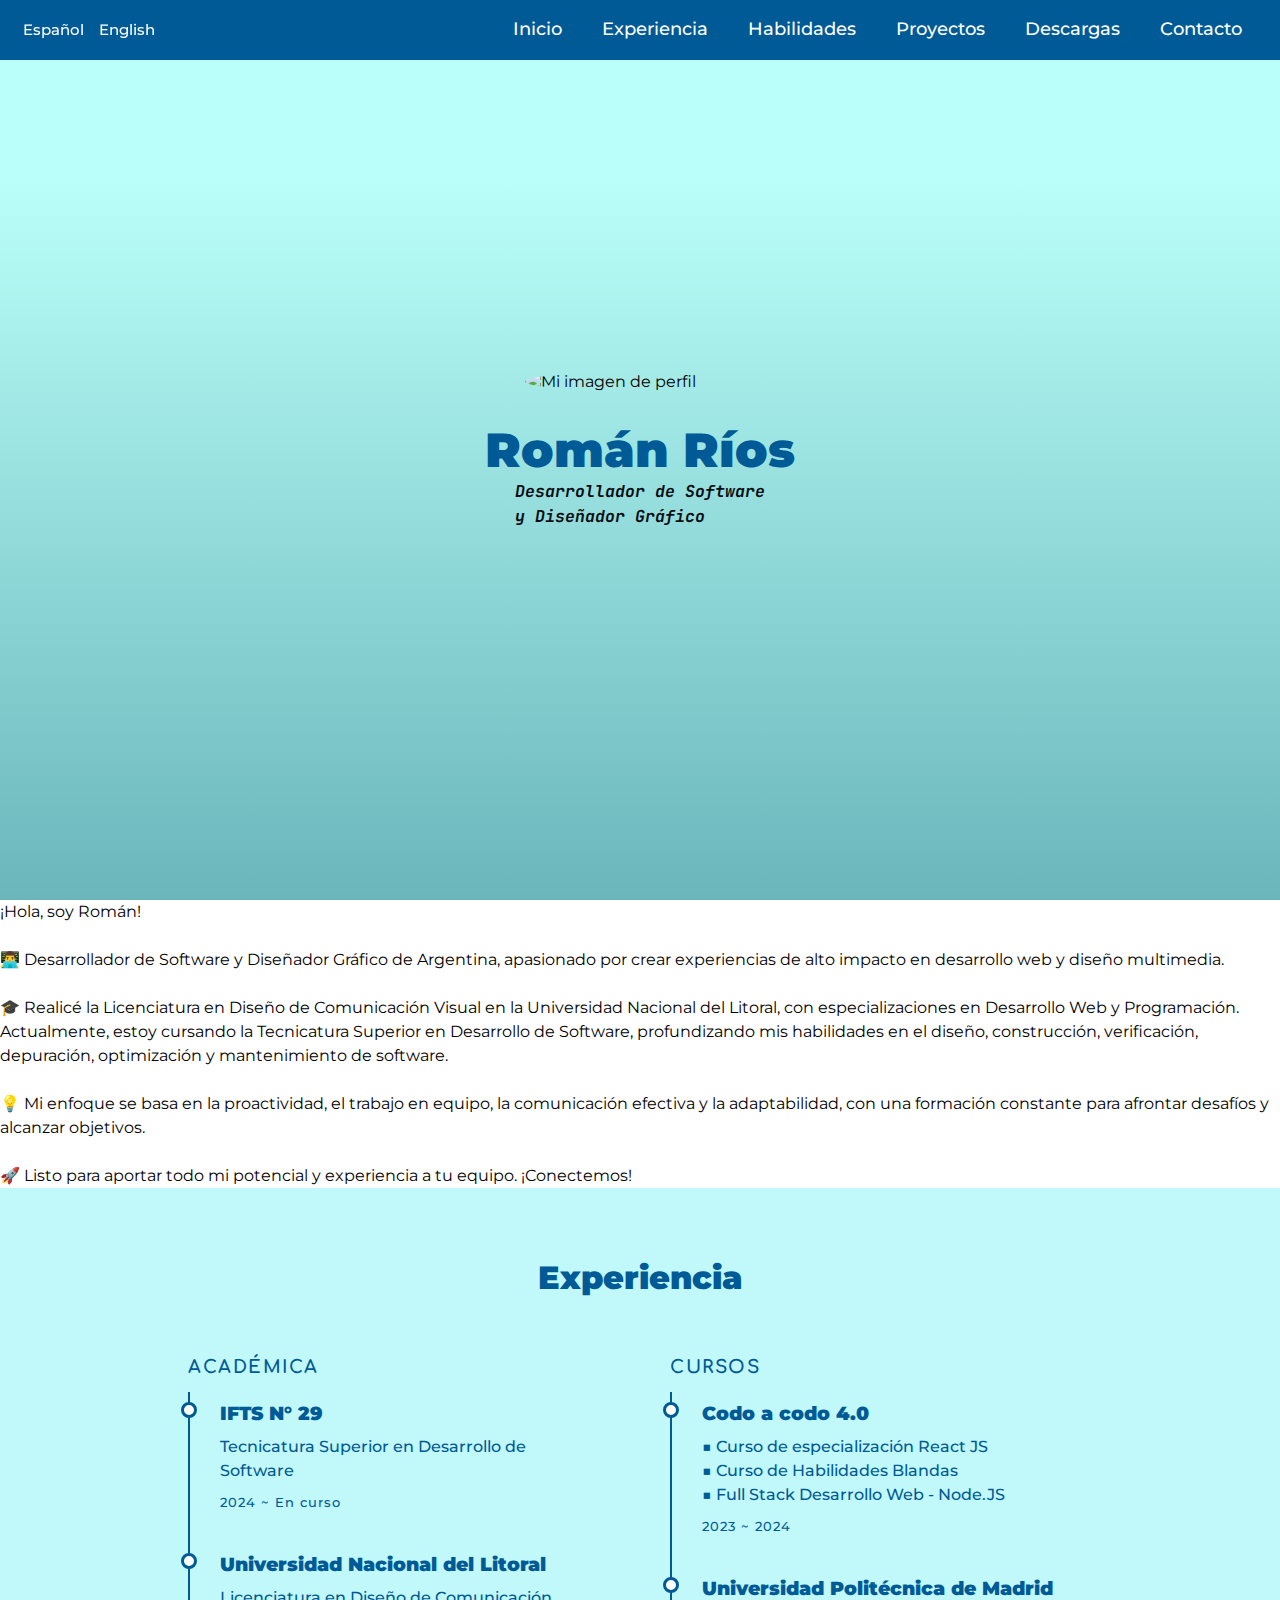
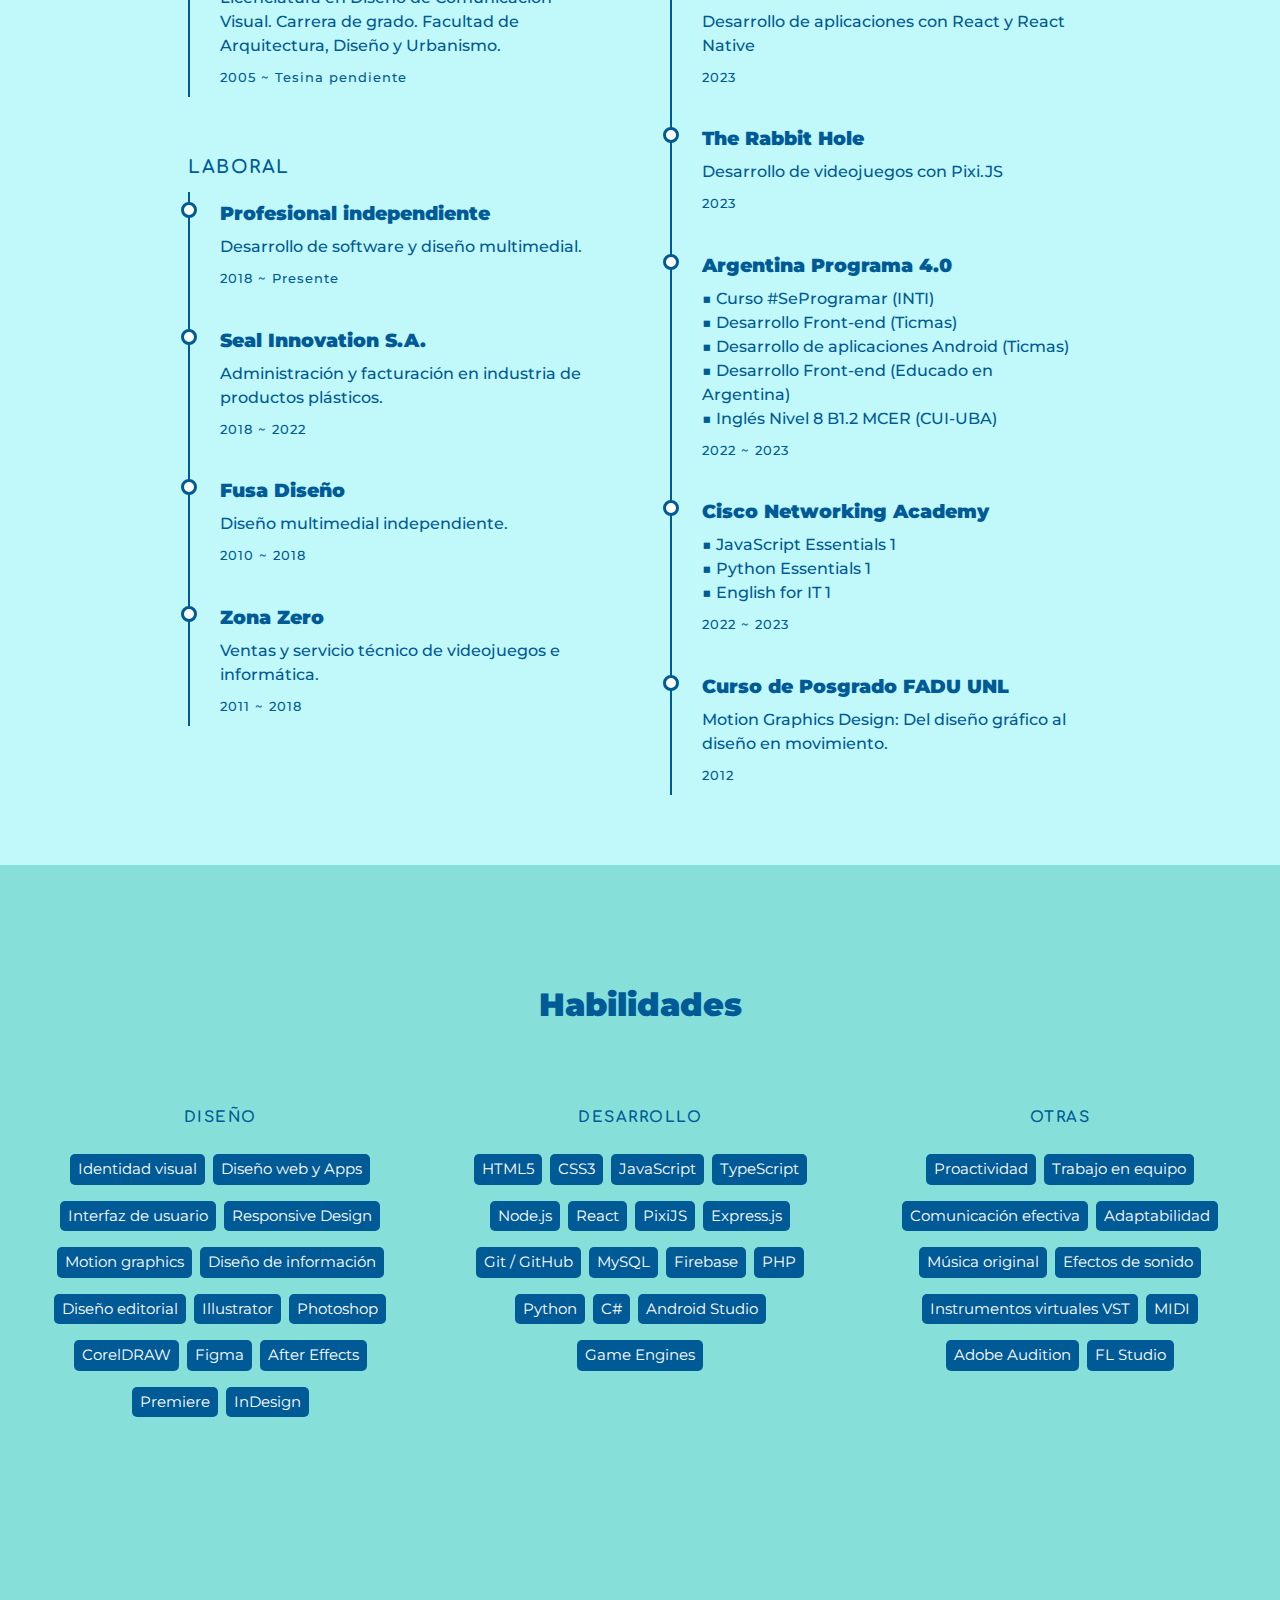
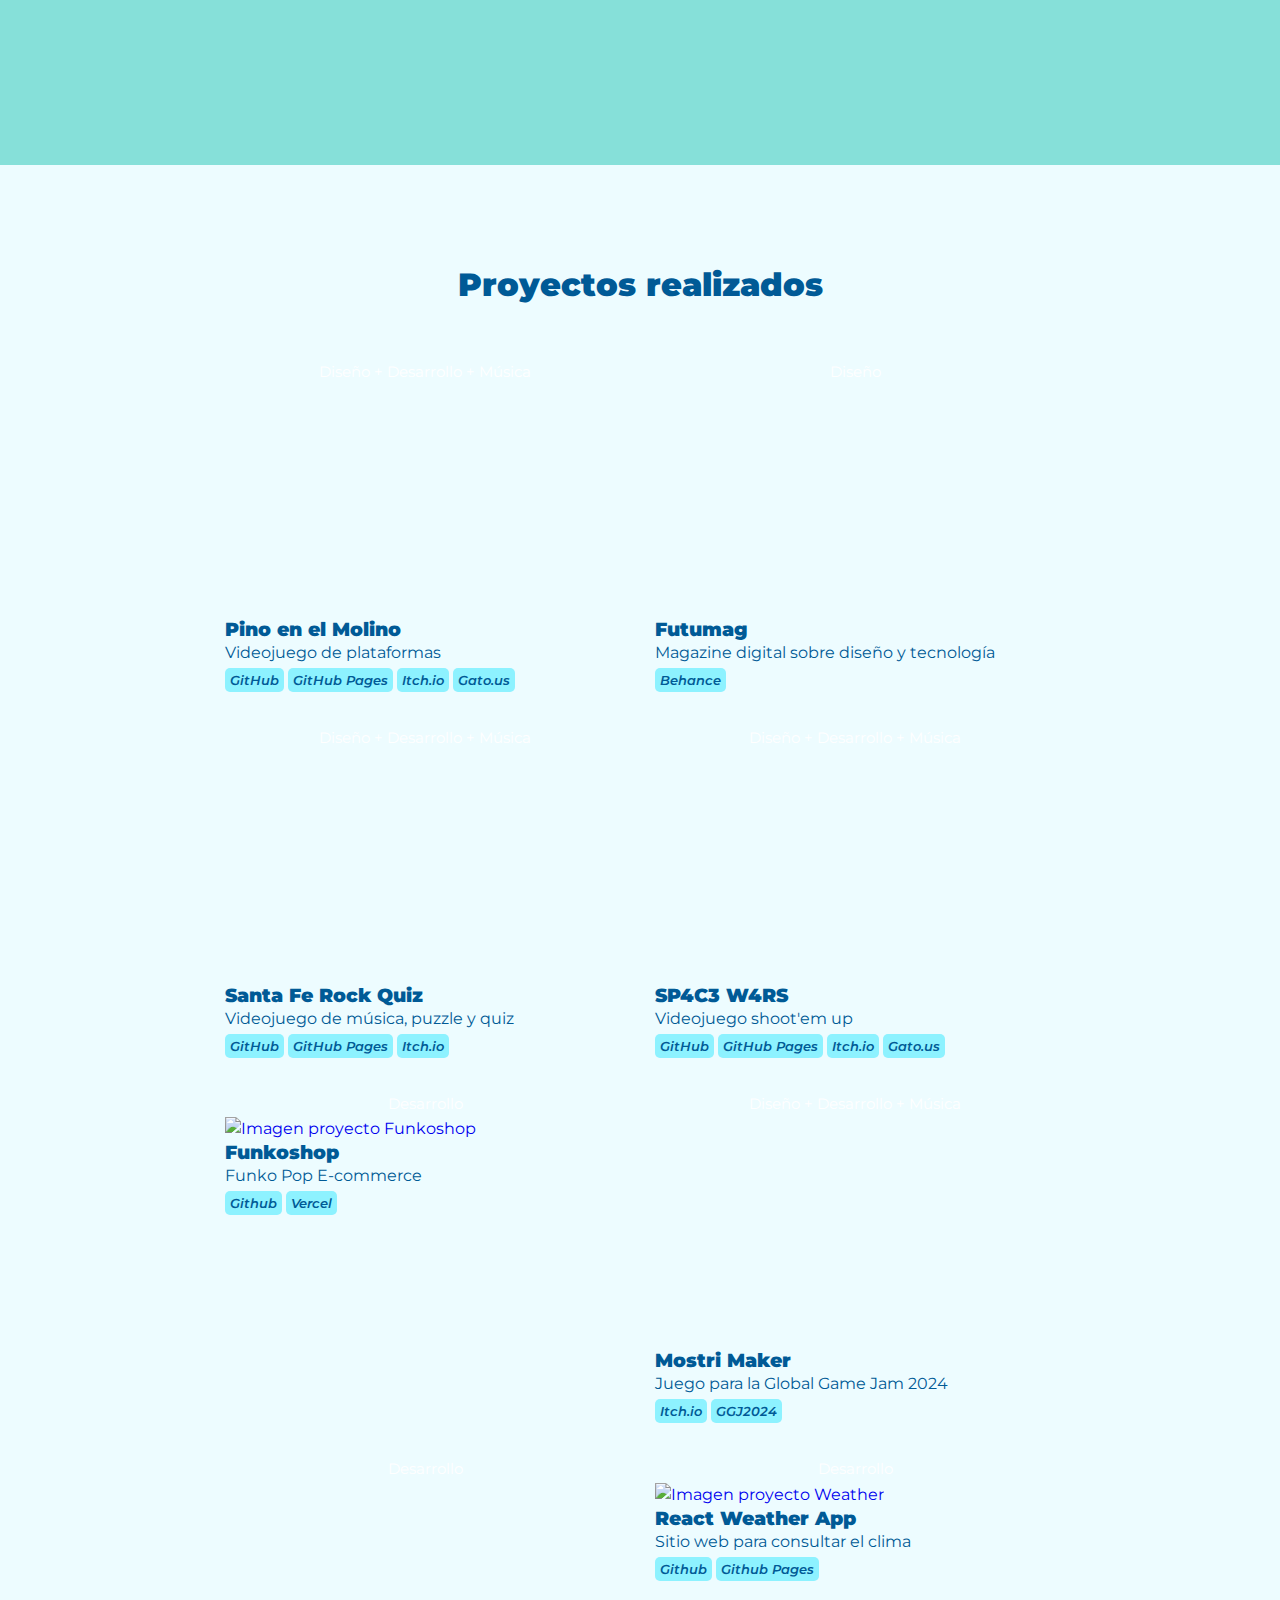
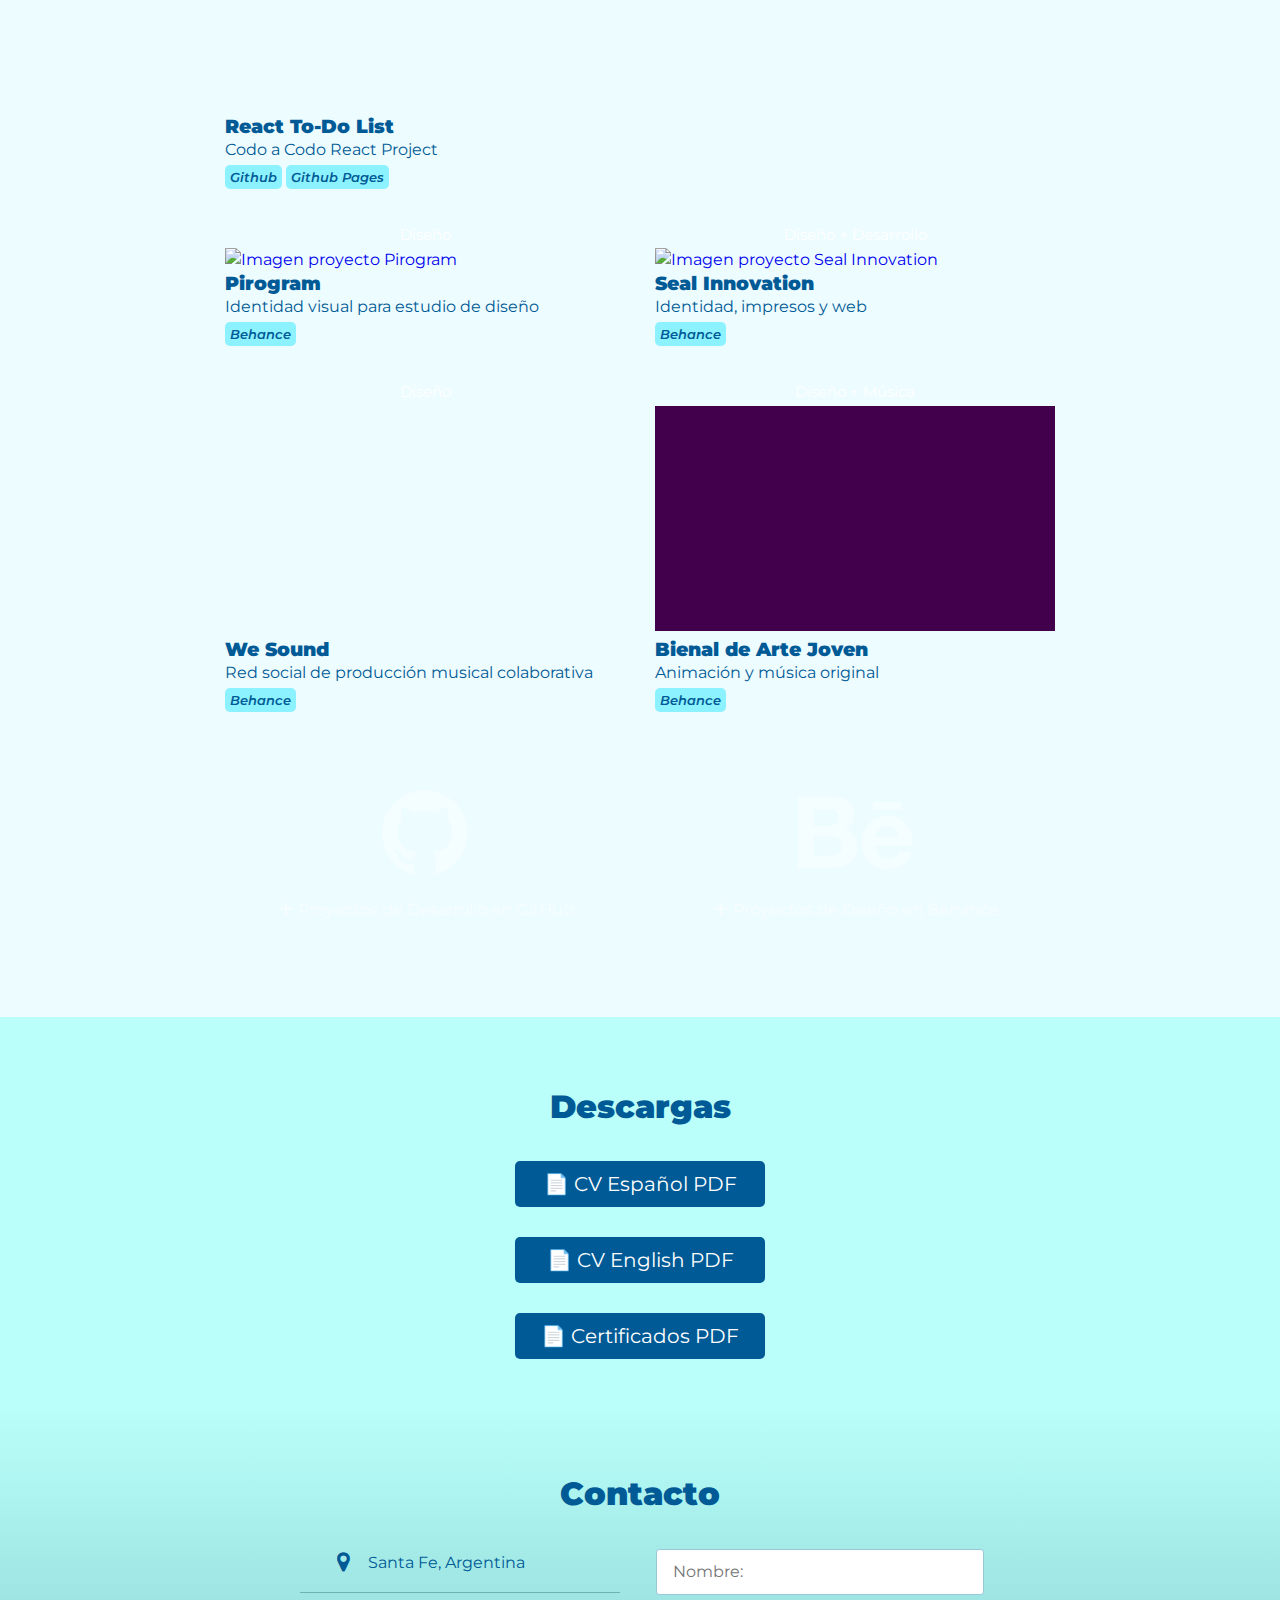
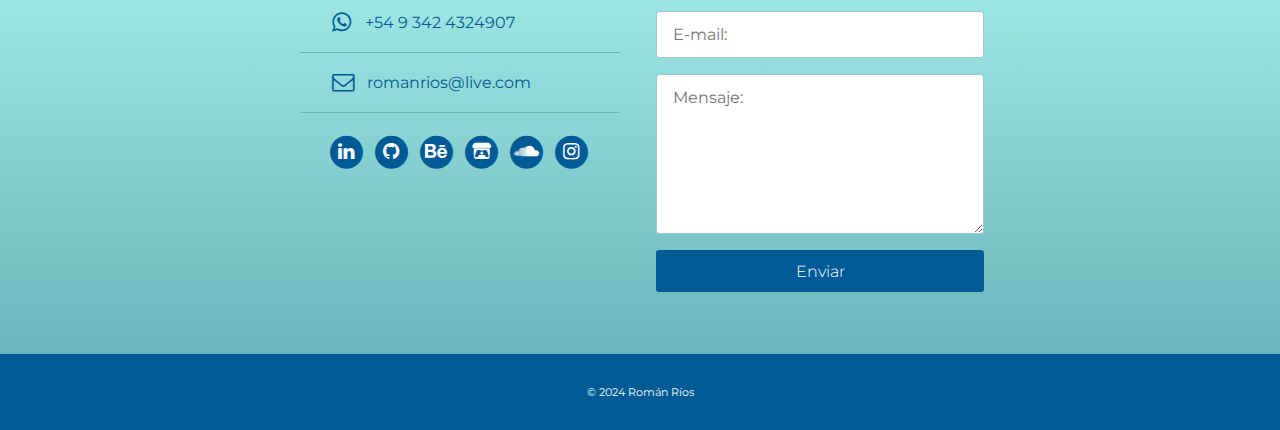
==== index.html @ f880f00a "UNL fix" ====
<!DOCTYPE html>
<html lang="es">
  <head>
    <meta charset="UTF-8" />
    <meta http-equiv="X-UA-Compatible" content="IE=edge" />
    <meta name="viewport" content="width=device-width, initial-scale=1.0" />
    <title>Román Ríos</title>
    <link rel="stylesheet" href="./css/index.css" />

    <link
      href="https://cdnjs.cloudflare.com/ajax/libs/font-awesome/6.5.1/css/all.min.css"
      rel="stylesheet"
    />

    <link
      rel="stylesheet"
      href="https://cdnjs.cloudflare.com/ajax/libs/font-awesome/4.7.0/css/font-awesome.min.css"
    />

    <link rel="shortcut icon" href="images/favicon.ico" />

    <meta property="og:url" content="https://romanrios.github.io/" />
    <meta property="og:title" content="Román Ríos" />
    <meta
      property="og:image"
      content="https://romanrios.github.io/images/og.png"
    />
    <meta
      property="og:description"
      content="Software Developer and Graphic Designer"
    />
    <meta property="og:type" content="website" />
  </head>

  <body>
    <header>
      <nav>
        <div id="idioma">
          <button type="button" id="es">Español</button>
          <button type="button" id="en">English</button>
        </div>

        <input type="checkbox" id="check" />
        <label for="check" class="checkbtn">
          <i class="fa fa-bars"></i>
        </label>
        <ul id="ul">
          <li><a class="active" href="#hero" id="nav_inicio">Inicio</a></li>
          <li><a href="#experiencia" id="nav_experiencia">Experiencia</a></li>
          <li><a href="#habilidades" id="nav_habilidades">Habilidades</a></li>
          <li><a href="#projects" id="nav_proyectos">Proyectos</a></li>
          <li><a href="#downloads" id="nav_downloads">Descargas</a></li>
          <li><a href="#contact_main" id="nav_contacto">Contacto</a></li>
        </ul>
      </nav>
    </header>

    <main>
      <section id="hero">
        <img src="images/perfil.png" alt="Mi imagen de perfil" />
        <h1>Román Ríos</h1>
        <p id="hero_subtitle">
          Desarrollador de Software<br />y Diseñador Gráfico
        </p>
      </section>

      <section id="hero2">
        <p id="hero2_text">
          ¡Hola, soy Román!
          <br />
          <br />
          👨‍💻 Desarrollador de Software y Diseñador Gráfico de Argentina,
          apasionado por crear experiencias de alto impacto en desarrollo web y
          diseño multimedia.
          <br />
          <br />
          🎓 Realicé la Licenciatura en Diseño de Comunicación Visual en la
          Universidad Nacional del Litoral, con especializaciones en Desarrollo
          Web y Programación. Actualmente, estoy cursando la Tecnicatura
          Superior en Desarrollo de Software, profundizando mis habilidades en
          el diseño, construcción, verificación, depuración, optimización y
          mantenimiento de software.
          <br />
          <br />
          💡 Mi enfoque se basa en la proactividad, el trabajo en equipo, la
          comunicación efectiva y la adaptabilidad, con una formación constante
          para afrontar desafíos y alcanzar objetivos.
          <br />
          <br />
          🚀 Listo para aportar todo mi potencial y experiencia a tu equipo.
          ¡Conectemos!
        </p>
      </section>

      <section id="experiencia">
        <h2 id="title_experiencia">Experiencia</h2>

        <section id="timelines-container">
          <div>
            <div class="timeline">
              <h3 class="timeline_top_title" id="exp_academica">ACADÉMICA</h3>

              <div class="outer">
                <div class="card">
                  <div class="info">
                    <h3 class="title">IFTS N° 29</h3>
                    <p id="exp_tecnicatura">
                      Tecnicatura Superior en Desarrollo de Software
                    </p>
                    <p class="anio" id="anio_tecnicatura">2024 ~ En curso</p>
                  </div>
                </div>

                <div class="card">
                  <div class="info">
                    <h3 class="title">Universidad Nacional del Litoral</h3>
                    <p id="exp_universidad">
                      Licenciatura en Diseño de Comunicación Visual.
                      Carrera de grado. Facultad de Arquitectura, Diseño y Urbanismo.
                    </p>
                    <p class="anio" id="anio_universidad">
                      2005 ~ Tesina pendiente
                    </p>
                  </div>
                </div>
              </div>
            </div>

            <div class="timeline">
              <h3 class="timeline_top_title" id="exp_laboral">LABORAL</h3>

              <div class="outer">
                <div class="card">
                  <div class="info">
                    <h3 class="title" id="exp_freelance_title">
                      Profesional independiente
                    </h3>
                    <p id="exp_freelance">
                      Desarrollo de software y diseño multimedial.
                    </p>
                    <p class="anio" id="anio_freelance">2018 ~ Presente</p>
                  </div>
                </div>

                <div class="card">
                  <div class="info">
                    <h3 class="title">Seal Innovation S.A.</h3>
                    <p id="exp_seal">
                      Administración y facturación en industria de productos
                      plásticos.
                    </p>
                    <p class="anio">2018 ~ 2022</p>
                  </div>
                </div>

                <div class="card">
                  <div class="info">
                    <h3 class="title">Fusa Diseño</h3>
                    <p id="exp_fusa">Diseño multimedial independiente.</p>
                    <p class="anio">2010 ~ 2018</p>
                  </div>
                </div>

                <div class="card">
                  <div class="info">
                    <h3 class="title">Zona Zero</h3>
                    <p id="exp_zona">
                      Ventas y servicio técnico de videojuegos e informática.
                    </p>
                    <p class="anio">2011 ~ 2018</p>
                  </div>
                </div>
              </div>
            </div>
          </div>

          <div class="timeline">
            <h3 class="timeline_top_title" id="exp_cursos">CURSOS</h3>
            <div class="outer">
              <div class="card">
                <div class="info">
                  <h3 class="title">Codo a codo 4.0</h3>
                  <p id="exp_codoacodo">
                    ■ Curso de especialización React JS<br />
                    ■ Curso de Habilidades Blandas<br />
                    ■ Full Stack Desarrollo Web - Node.JS
                  </p>
                  <p class="anio">2023 ~ 2024</p>
                </div>
              </div>

              <div class="card">
                <div class="info">
                  <h3 class="title">Universidad Politécnica de Madrid</h3>
                  <p id="exp_react">
                    Desarrollo de aplicaciones con React y React Native
                  </p>
                  <p class="anio">2023</p>
                </div>
              </div>

              <div class="card">
                <div class="info">
                  <h3 class="title">The Rabbit Hole</h3>
                  <p id="exp_pixi">Desarrollo de videojuegos con Pixi.JS</p>
                  <p class="anio">2023</p>
                </div>
              </div>

              <div class="card">
                <div class="info">
                  <h3 class="title">Argentina Programa 4.0</h3>
                  <p id="exp_argentina">
                    ■ Curso #SeProgramar (INTI)<br />
                    ■ Desarrollo Front-end (Ticmas)<br />
                    ■ Desarrollo de aplicaciones Android (Ticmas)<br />
                    ■ Desarrollo Front-end (Educado en Argentina)<br />
                    ■ Inglés Nivel 8 B1.2 MCER (CUI-UBA)
                  </p>
                  <p class="anio">2022 ~ 2023</p>
                </div>
              </div>

              <div class="card">
                <div class="info">
                  <h3 class="title">Cisco Networking Academy</h3>
                  <p id="exp_argentina">
                    ■ JavaScript Essentials 1<br />
                    ■ Python Essentials 1<br />
                    ■ English for IT 1
                  </p>
                  <p class="anio">2022 ~ 2023</p>
                </div>
              </div>

              <div class="card">
                <div class="info">
                  <h3 id="exp_motion_title" class="title">
                    Curso de Posgrado FADU UNL
                  </h3>
                  <p id="exp_motion">
                    Motion Graphics Design: Del diseño gráfico al diseño en
                    movimiento.<br />
                  </p>
                  <p class="anio">2012</p>
                </div>
              </div>
            </div>
          </div>
        </section>
      </section>

      <!-- *********** -->
      <!-- HABILIDADES -->
      <!-- *********** -->

      <section id="habilidades">
        <h2 id="title_habilidades">Habilidades</h2>

        <section id="habilidades_box_container">
          <div class="habilidades_box_">
            <h3 class="hab_box_title" id="hab_diseño">DISEÑO</h3>
            <div class="habilidades_box">
              <p class="tag" id="hab_identidadvisual">Identidad visual</p>
              <p class="tag" id="hab_diseñowebyapps">Diseño web y Apps</p>
              <p class="tag" id="hab_interfazdeusuario">Interfaz de usuario</p>
              <p class="tag">Responsive Design</p>
              <p class="tag">Motion graphics</p>
              <p class="tag" id="hab_diseñodeinformacion">
                Diseño de información
              </p>
              <p class="tag" id="hab_diseñoeditorial">Diseño editorial</p>
              <p class="tag">Illustrator</p>
              <p class="tag">Photoshop</p>
              <p class="tag">CorelDRAW</p>
              <p class="tag">Figma</p>
              <p class="tag">After Effects</p>
              <p class="tag">Premiere</p>
              <p class="tag">InDesign</p>
            </div>
          </div>

          <div class="habilidades_box_">
            <h3 class="hab_box_title" id="hab_desarrollo">DESARROLLO</h3>
            <div class="habilidades_box">
              <p class="tag">HTML5</p>
              <p class="tag">CSS3</p>
              <p class="tag">JavaScript</p>
              <p class="tag">TypeScript</p>
              <p class="tag">Node.js</p>
              <p class="tag">React</p>
              <p class="tag">PixiJS</p>
              <p class="tag">Express.js</p>
              <p class="tag">Git / GitHub</p>
              <p class="tag">MySQL</p>
              <p class="tag">Firebase</p>
              <!-- <p class="tag">Bootstrap</p> -->
              <!-- <p class="tag">EJS</p> -->
              <p class="tag">PHP</p>
              <p class="tag">Python</p>
              <p class="tag">C#</p>
              <p class="tag">Android Studio</p>
              <p class="tag">Game Engines</p>
            </div>
          </div>

          <div class="habilidades_box_">
            <h3 class="hab_box_title" id="hab_musica">OTRAS</h3>
            <div class="habilidades_box">
              <p class="tag" id="hab_proactividad">Proactividad</p>
              <p class="tag" id="hab_equipo">Trabajo en equipo</p>
              <p class="tag" id="hab_comunicacion">Comunicación efectiva</p>
              <p class="tag" id="hab_adaptabilidad">Adaptabilidad</p>
              <p class="tag" id="hab_musicaoriginal">Música original</p>
              <p class="tag" id="hab_efectosdesonido">Efectos de sonido</p>
              <p class="tag" id="hab_vst">Instrumentos virtuales VST</p>
              <p class="tag">MIDI</p>
              <p class="tag">Adobe Audition</p>
              <p class="tag">FL Studio</p>
            </div>
          </div>
        </section>
      </section>

      <!-- ********* -->
      <!-- PROYECTOS -->
      <!-- ********* -->

      <section id="projects">
        <h2 id="title_proyectos">Proyectos realizados</h2>

        <div class="projects-list">
          <!-- PINO EN EL MOLINO -->
          <div class="project-detail">
            <p class="project-header">Diseño + Desarrollo + Música</p>

            <div style="padding: 56.4% 0 0 0; position: relative; margin-bottom:
            7px;"">
            <iframe
              src="https://player.vimeo.com/video/881086599?h=3a7c63e816&title=0&byline=0&portrait=0"
              style="
                position: absolute;
                top: 0;
                left: 0;
                width: 100%;
                height: 100%;
              "
              frameborder="0"
              allow="autoplay; fullscreen; picture-in-picture"
              allowfullscreen
            ></iframe>
          </div>
          <!-- <script src="https://player.vimeo.com/api/player.js"></script> -->
          <h3>Pino en el Molino</h3>
          <p id="proyecto_pino">Videojuego de plataformas</p>
          <a
            href="https://github.com/romanrios/pinomolino"
            target="_blank"
            class="link"
            >GitHub</a
          >
          <a
            href="https://romanrios.github.io/pinomolino/"
            target="_blank"
            class="link"
            >GitHub Pages</a
          >
          <a
            href="https://romanrios.itch.io/pinomolino/"
            target="_blank"
            class="link"
            >Itch.io</a
          >
          <a
            href="https://www.gato.us/game/pino-en-el-molino"
            target="_blank"
            class="link"
            >Gato.us</a
          >
        </div>

        <!-- FUTUMAG -->
        <div class="project-detail">
          <p class="project-header">Diseño</p>
          <div
            style="
              padding: 56.25% 0 0 0;
              position: relative;
              margin-bottom: 7px;
            "
          >
            <iframe
              src="https://player.vimeo.com/video/749776562?h=b391f64a51&title=0&byline=0&portrait=0"
              style="
                position: absolute;
                top: 0;
                left: 0;
                width: 100%;
                height: 100%;
              "
              frameborder="0"
              allow="autoplay; fullscreen; picture-in-picture"
              allowfullscreen
            ></iframe>
          </div>
          <!-- <script src="https://player.vimeo.com/api/player.js"></script> -->
          <h3>Futumag</h3>
          <p id="proyecto_futumag">
            Magazine digital sobre diseño y tecnología
          </p>
          <a
            href="https://www.behance.net/gallery/152697725/FUTUMAG-Revista-Digital"
            target="_blank"
            class="link"
            >Behance</a
          >
        </div>

        <!-- SANTA FE ROCK QUIZ -->
        <div class="project-detail">
          <p class="project-header">Diseño + Desarrollo + Música</p>
          <div
            style="
              padding: 56.25% 0 0 0;
              position: relative;
              margin-bottom: 7px;
            "
          >
            <iframe
              style="
                position: absolute;
                top: 0;
                left: 0;
                width: 100%;
                height: 100%;
              "
              src="https://www.youtube.com/embed/9y86AfY1hWs?si=UBEN35MsKQS57nQF"
              title="YouTube video player"
              frameborder="0"
              allow="accelerometer; autoplay; clipboard-write; encrypted-media; gyroscope; picture-in-picture; web-share"
              referrerpolicy="strict-origin-when-cross-origin"
              allowfullscreen
            ></iframe>
          </div>
          <h3>Santa Fe Rock Quiz</h3>
          <p id="proyecto_rockquiz">Videojuego de música, puzzle y quiz</p>
          <a
            href="https://github.com/romanrios/rockquiz"
            target="_blank"
            class="link"
            >GitHub</a
          >
          <a
            href="https://romanrios.github.io/rockquiz/"
            target="_blank"
            class="link"
            >GitHub Pages</a
          >
          <a
            href="https://romanrios.itch.io/rockquiz/"
            target="_blank"
            class="link"
            >Itch.io</a
          >
        </div>

        <!-- SP4C3 W4RS -->
        <div class="project-detail">
          <p class="project-header">Diseño + Desarrollo + Música</p>
          <div
            style="
              padding: 56.25% 0 0 0;
              position: relative;
              margin-bottom: 7px;
            "
          >
            <iframe
              style="
                position: absolute;
                top: 0;
                left: 0;
                width: 100%;
                height: 100%;
              "
              src="https://www.youtube.com/embed/cUuI7QVixP4?si=wq2_rki9Eof8f6yI"
              title="YouTube video player"
              frameborder="0"
              allow="accelerometer; autoplay; clipboard-write; encrypted-media; gyroscope; picture-in-picture; web-share"
              referrerpolicy="strict-origin-when-cross-origin"
              allowfullscreen
            ></iframe>
          </div>
          <h3>SP4C3 W4RS</h3>
          <p id="proyecto_spacewars">Videojuego shoot'em up</p>
          <a
            href="https://github.com/romanrios/spacewars"
            target="_blank"
            class="link"
            >GitHub</a
          >
          <a
            href="https://romanrios.github.io/spacewars/"
            target="_blank"
            class="link"
            >GitHub Pages</a
          >
          <a
            href="https://romanrios.itch.io/spacewars/"
            target="_blank"
            class="link"
            >Itch.io</a
          >
          <a
            href="https://www.gato.us/game/sp4c3-w4rs"
            target="_blank"
            class="link"
            >Gato.us</a
          >
        </div>

        <!-- FUNKOSHOP -->
        <div class="project-detail">
          <p class="project-header">Desarrollo</p>
          <a
            title="Enlace al proyecto"
            href="https://romanrios-funkoshop.vercel.app/home"
            target="_blank"
          >
            <img src="images/funkoshop.jpg" alt="Imagen proyecto Funkoshop"
          /></a>
          <h3>Funkoshop</h3>
          <p id="proyecto_spacewars">Funko Pop E-commerce</p>
          <a
            href="https://github.com/romanrios/challenge_integrador"
            target="_blank"
            class="link"
            >Github</a
          >
          <a
            href="https://romanrios-funkoshop.vercel.app/home"
            target="_blank"
            class="link"
            >Vercel</a
          >
        </div>

        <!-- MOSTRI MAKER -->
        <div class="project-detail">
          <p class="project-header">Diseño + Desarrollo + Música</p>
          <div
            style="
              padding: 56.25% 0 0 0;
              position: relative;
              margin-bottom: 7px;
            "
          >
            <iframe
              style="
                position: absolute;
                top: 0;
                left: 0;
                width: 100%;
                height: 100%;
              "
              src="https://www.youtube.com/embed/GAF9Zqk4bRw?si=GrHkV-ozkKqY1Akf"
              title="YouTube video player"
              frameborder="0"
              allow="accelerometer; autoplay; clipboard-write; encrypted-media; gyroscope; picture-in-picture; web-share"
              referrerpolicy="strict-origin-when-cross-origin"
              allowfullscreen
            ></iframe>
          </div>
          <h3>Mostri Maker</h3>
          <p id="proyecto_mostrimaker">Juego para la Global Game Jam 2024</p>
          <a
            href="https://romanrios.itch.io/mostrimaker/"
            target="_blank"
            class="link"
            >Itch.io</a
          >
          <a
            href="https://globalgamejam.org/games/2024/mostri-maker-4"
            target="_blank"
            class="link"
            >GGJ2024</a
          >
        </div>

        <!-- TODO LIST -->
        <div class="project-detail">
          <p class="project-header">Desarrollo</p>
          <div
            style="
              padding: 56.25% 0 0 0;
              position: relative;
              margin-bottom: 7px;
            "
          >
            <iframe
              src="https://www.youtube.com/embed/k-l97QXpw4Q?si=ydveknbZS051-sMn"
              title="YouTube video player"
              frameborder="0"
              allow="accelerometer; autoplay; clipboard-write; encrypted-media; gyroscope; picture-in-picture; web-share"
              referrerpolicy="strict-origin-when-cross-origin"
              allowfullscreen
              style="
                position: absolute;
                top: 0;
                left: 0;
                width: 100%;
                height: 100%;
              "
            ></iframe>
          </div>
          <h3>React To-Do List</h3>
          <p id="proyecto_todo">Codo a Codo React Project</p>
          <a
            href="https://github.com/romanrios/cac-react-grupo3/"
            target="_blank"
            class="link"
            >Github</a
          >
          <a
            href="https://romanrios.github.io/cac-react-grupo3/ToDoMar/dist/"
            target="_blank"
            class="link"
            >Github Pages</a
          >
        </div>

        <!-- REACT WEATHER -->
        <div class="project-detail">
          <p class="project-header">Desarrollo</p>
          <a
            title="Enlace al proyecto"
            href="https://romanrios.github.io/react-weather/"
            target="_blank"
          >
            <img src="images/weather.jpg" alt="Imagen proyecto Weather"
          /></a>
          <h3>React Weather App</h3>
          <p id="proyecto_weather">Sitio web para consultar el clima</p>
          <a
            href="https://github.com/romanrios/react-weather/"
            target="_blank"
            class="link"
            >Github</a
          >
          <a
            href="https://romanrios.github.io/react-weather/"
            target="_blank"
            class="link"
            >Github Pages</a
          >
        </div>

        <!-- PIROGRAM -->
        <div class="project-detail">
          <p class="project-header">Diseño</p>
          <a
            title="Enlace al proyecto"
            href="https://www.behance.net/gallery/152762299/Pirogram-Identidad-para-estudio-de-diseno"
            target="_blank"
          >
            <img src="images/proyecto3.webp" alt="Imagen proyecto Pirogram"
          /></a>
          <h3>Pirogram</h3>
          <p id="proyecto_pirogram">Identidad visual para estudio de diseño</p>
          <a
            href="https://www.behance.net/gallery/152762299/Pirogram-Identidad-para-estudio-de-diseno"
            target="_blank"
            class="link"
            >Behance</a
          >
        </div>

        <!-- SEAL -->
        <div class="project-detail">
          <p class="project-header">Diseño + Desarrollo</p>
          <a
            title="Enlace al proyecto"
            href="https://www.behance.net/gallery/62268697/Seal-Innovation-Sellos-hidraulicos-y-neumaticos"
            target="_blank"
          >
            <img src="images/seal.png" alt="Imagen proyecto Seal Innovation"
          /></a>
          <h3>Seal Innovation</h3>
          <p id="proyecto_seal">Identidad, impresos y web</p>
          <a
            href="https://www.behance.net/gallery/62268697/Seal-Innovation-Sellos-hidraulicos-y-neumaticos"
            target="_blank"
            class="link"
            >Behance</a
          >
        </div>

        <!-- WE SOUND -->
        <div class="project-detail">
          <p class="project-header">Diseño</p>
          <div
            style="
              padding: 56.25% 0 0 0;
              position: relative;
              margin-bottom: 7px;
            "
          >
            <iframe
              src="https://player.vimeo.com/video/78780965?h=05dea07018&title=0&byline=0&portrait=0"
              style="
                position: absolute;
                top: 0;
                left: 0;
                width: 100%;
                height: 100%;
              "
              frameborder="0"
              allow="autoplay; fullscreen; picture-in-picture"
              allowfullscreen
            ></iframe>
          </div>
          <h3>We Sound</h3>
          <p id="proyecto_wesound">
            Red social de producción musical colaborativa
          </p>
          <a
            href="https://www.behance.net/gallery/62267843/We-Sound-Red-social-de-produccion-musical"
            target="_blank"
            class="link"
            >Behance</a
          >
        </div>

        <!-- BIENAL -->
        <div class="project-detail">
          <p class="project-header">Diseño + Música</p>
          <div
            style="
              padding: 56.25% 0 0 0;
              position: relative;
              margin-bottom: 7px;
              background-color: #42004c;
            "
          >
            <iframe
              src="https://player.vimeo.com/video/48918941?h=8932191269&title=0&byline=0&portrait=0"
              style="
                position: absolute;
                top: 0;
                left: 0;
                width: 100%;
                height: 100%;
              "
              frameborder="0"
              allow="autoplay; fullscreen; picture-in-picture"
              allowfullscreen
            ></iframe>
          </div>
          <h3>Bienal de Arte Joven</h3>
          <p id="proyecto_bienal">Animación y música original</p>
          <a
            href="https://www.behance.net/gallery/62269789/Video-10ma-Bienal-de-Arte-Joven"
            target="_blank"
            class="link"
            >Behance</a
          >
        </div>

        <!-- TRASURE HUNTERS -->
        <!-- KIRBY REMAKE -->
        <!-- ORIGINAL MUSIC -->

        <!-- OTROS PROYECTOS -->
        <div class="project_ver-mas">
          <a href="https://github.com/romanrios" target="_blank">
            <i class="fa fa-github project-icon"></i>
            <div>
              <span class="project_plus">+</span>
              <span id="+desarrollo">Proyectos de Desarrollo en GitHub</span>
            </div>
          </a>
        </div>

        <div class="project_ver-mas">
          <a href="https://behance.net/romanrios" target="_blank">
            <i class="fa fa-behance project-icon"></i>
            <div>
              <span class="project_plus">+</span>
              <span id="+diseño">Proyectos de Diseño en Behance</span>
            </div>
          </a>
        </div>

        <!-- <div class="project_ver-mas">
          <a href="https://romanrios.itch.io" target="_blank">
            <i class="fa fa-itch-io project-icon"></i>
            <div>
              <span class="project_plus">+</span>
              <span id="+videojuegos">Videojuegos en Itch.io</span>
            </div>
          </a>
        </div>

        <div class="project_ver-mas">
          <a href="https://soundcloud.com/romanrios" target="_blank">
            <div>
              <i class="fa fa-soundcloud project-icon"></i>
            </div>
            <div>
              <span class="project_plus">+</span>
              <span id="+musica">Música en SoundCloud</span>
            </div>
          </a>
        </div> -->
      </section>

      <!-- ********* -->
      <!-- DESCARGAS -->
      <!-- ********* -->

      <section id="downloads">
        <h2 id="title_downloads">Descargas</h2>

        <a
          class="downloads_link"
          href="/images/CV Román Ríos - Español.pdf"
          target="_blank"
          >📄 CV Español PDF</a
        >

        <a
          class="downloads_link"
          href="/images/CV Román Ríos - English.pdf"
          target="_blank"
          >📄 CV English PDF</a
        >

        <a
          id="certificates"
          class="downloads_link"
          href="/images/Certificados Román Ríos.pdf"
          target="_blank"
          >📄 Certificados PDF</a
        >
      </section>

      <section id="contact_main">
        <h2 id="title_datos">Contacto</h2>

        <section id="contact">
          <div id="datos_contacto">
            <div class="col">
              &nbsp;<i class="fa fa-map-marker"></i>
              <span>&nbsp;&nbsp;&nbsp;&nbsp;Santa Fe, Argentina</span>
            </div>

            <hr class="linea" color="#6BB4B6" size="1" />

            <div class="col">
              <i class="fa fa-whatsapp"></i>
              <span>&nbsp;&nbsp;&nbsp;+54 9 342 4324907</span>
            </div>

            <hr class="linea" color="#6BB4B6" size="1" />

            <div class="col">
              <i class="fa fa-envelope-o"></i>
              <span>&nbsp;&nbsp;&nbsp;romanrios@live.com</span>
            </div>

            <hr class="linea" color="#6BB4B6" size="1" />

            <div class="redes">
              <a
                href="https://www.linkedin.com/in/romanrios/"
                target="_blank"
                class="fa-stack fa-2x"
              >
                <i class="fa fa-circle fa-stack-2x"></i>
                <i class="fa fa-linkedin fa-stack-1x fa-inverse"></i>
              </a>

              <a
                href="https://github.com/romanrios"
                target="_blank"
                class="fa-stack fa-2x"
              >
                <i class="fa fa-circle fa-stack-2x"></i>
                <i class="fa fa-github fa-stack-1x fa-inverse"></i>
              </a>

              <a
                href="https://www.behance.net/romanrios"
                target="_blank"
                class="fa-stack fa-2x"
              >
                <i class="fa fa-circle fa-stack-2x"></i>
                <i class="fa fa-behance fa-stack-1x fa-inverse"></i>
              </a>

              <a
                href="https://romanrios.itch.io/"
                target="_blank"
                class="fa-stack fa-2x"
              >
                <i class="fa fa-circle fa-stack-2x"></i>
                <i class="fa fa-itch-io fa-stack-1x fa-inverse"></i>
              </a>

              <a
                href="https://soundcloud.com/romanrios"
                target="_blank"
                class="fa-stack fa-2x"
              >
                <i class="fa fa-circle fa-stack-2x"></i>
                <i class="fa fa-soundcloud fa-stack-1x fa-inverse"></i>
              </a>

              <a
                href="https://www.instagram.com/roman_rios_galluccio/"
                target="_blank"
                class="fa-stack fa-2x"
              >
                <i class="fa fa-circle fa-stack-2x"></i>
                <i class="fa fa-instagram fa-stack-1x fa-inverse"></i>
              </a>
            </div>
          </div>

          <form
            class="form"
            action="https://formspree.io/f/meqwqwnb"
            method="POST"
          >
            <div class="form_container">
              <input
                type="text"
                class="form__input"
                required
                placeholder="Nombre:"
                name="name"
                id="form_nombre"
                autocomplete="name"
              />
              <input
                type="email"
                class="form__input"
                required
                placeholder="E-mail:"
                name="_replyto"
              />
              <textarea
                class="form__input form__input--message"
                required
                placeholder="Mensaje:"
                rows="7"
                id="form_mensaje"
                name="message"
              ></textarea>
              <input
                type="submit"
                value="Enviar"
                class="form__cta"
                id="boton_enviar"
              />
            </div>
          </form>
        </section>
      </section>
    </main>

    <footer>
      <p>© 2024 Román Ríos</p>
    </footer>

    <script src="function.js"></script>
    <script src="https://code.iconify.design/iconify-icon/1.0.7/iconify-icon.min.js"></script>
  </body>
</html>
---- css/index.css ----
@import url("https://fonts.googleapis.com/css2?family=Comfortaa:wght@500&family=JetBrains+Mono:ital,wght@0,100..800;1,100..800&family=Montserrat:ital,wght@0,500..900;1,100..900&display=swap");

@import "./variables.css";
@import "./navbar.css";
@import "./hero.css";
@import "./experience.css";
@import "./skills.css";
@import "./projects.css";
@import "./downloads.css";
@import "./contact.css";
@import "./footer.css";

* {
  font-family: "Montserrat", sans-serif;
  box-sizing: border-box;
  margin: 0;
  padding: 0;
  text-decoration: none;
  list-style: none;
}

html {
  scroll-behavior: smooth;
}

h1 {
  font-size: 3rem;
  font-weight: 900;
  color: var(--color-primary);
}

h2 {
  font-size: 2rem;
  text-align: center;
  color: var(--color-primary);
  font-weight: 900;
  margin-bottom: 20px;
  padding-top: 70px;
}

p,
a {
  line-height: 1.5em;
}
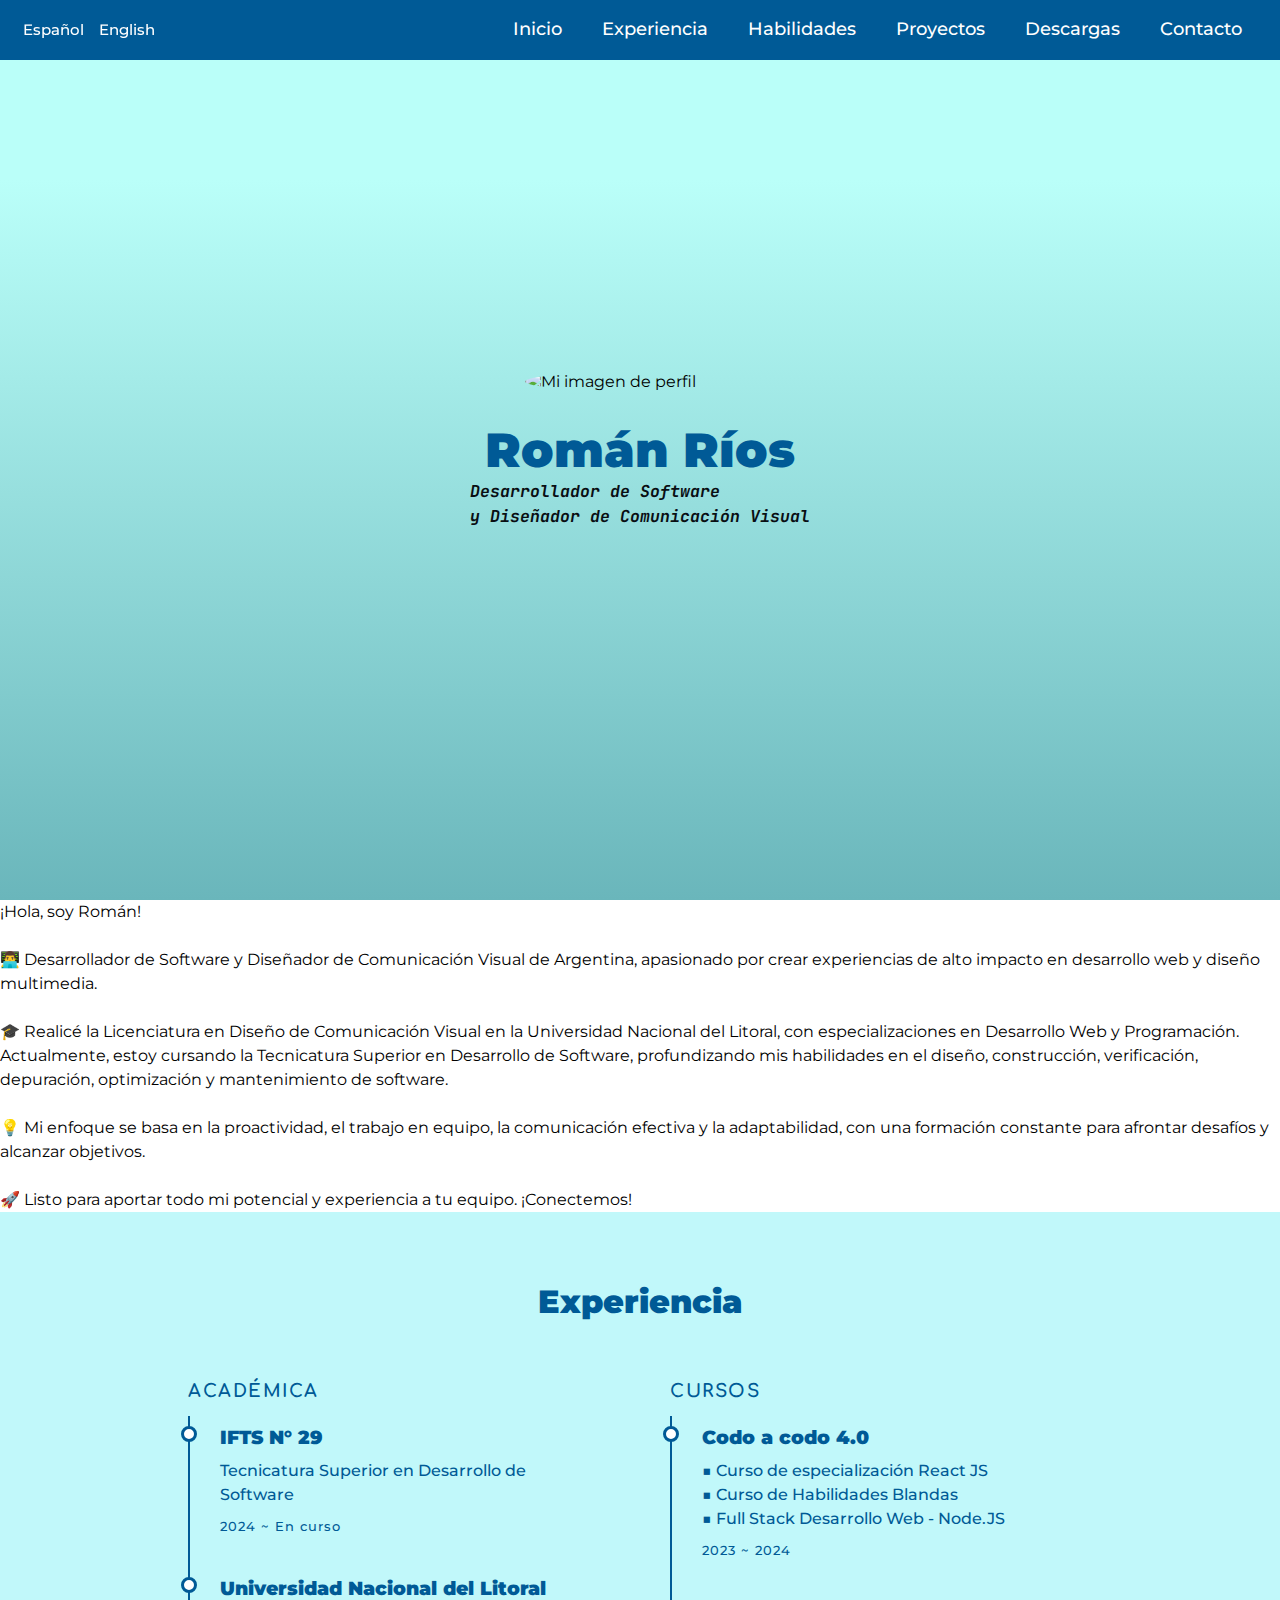
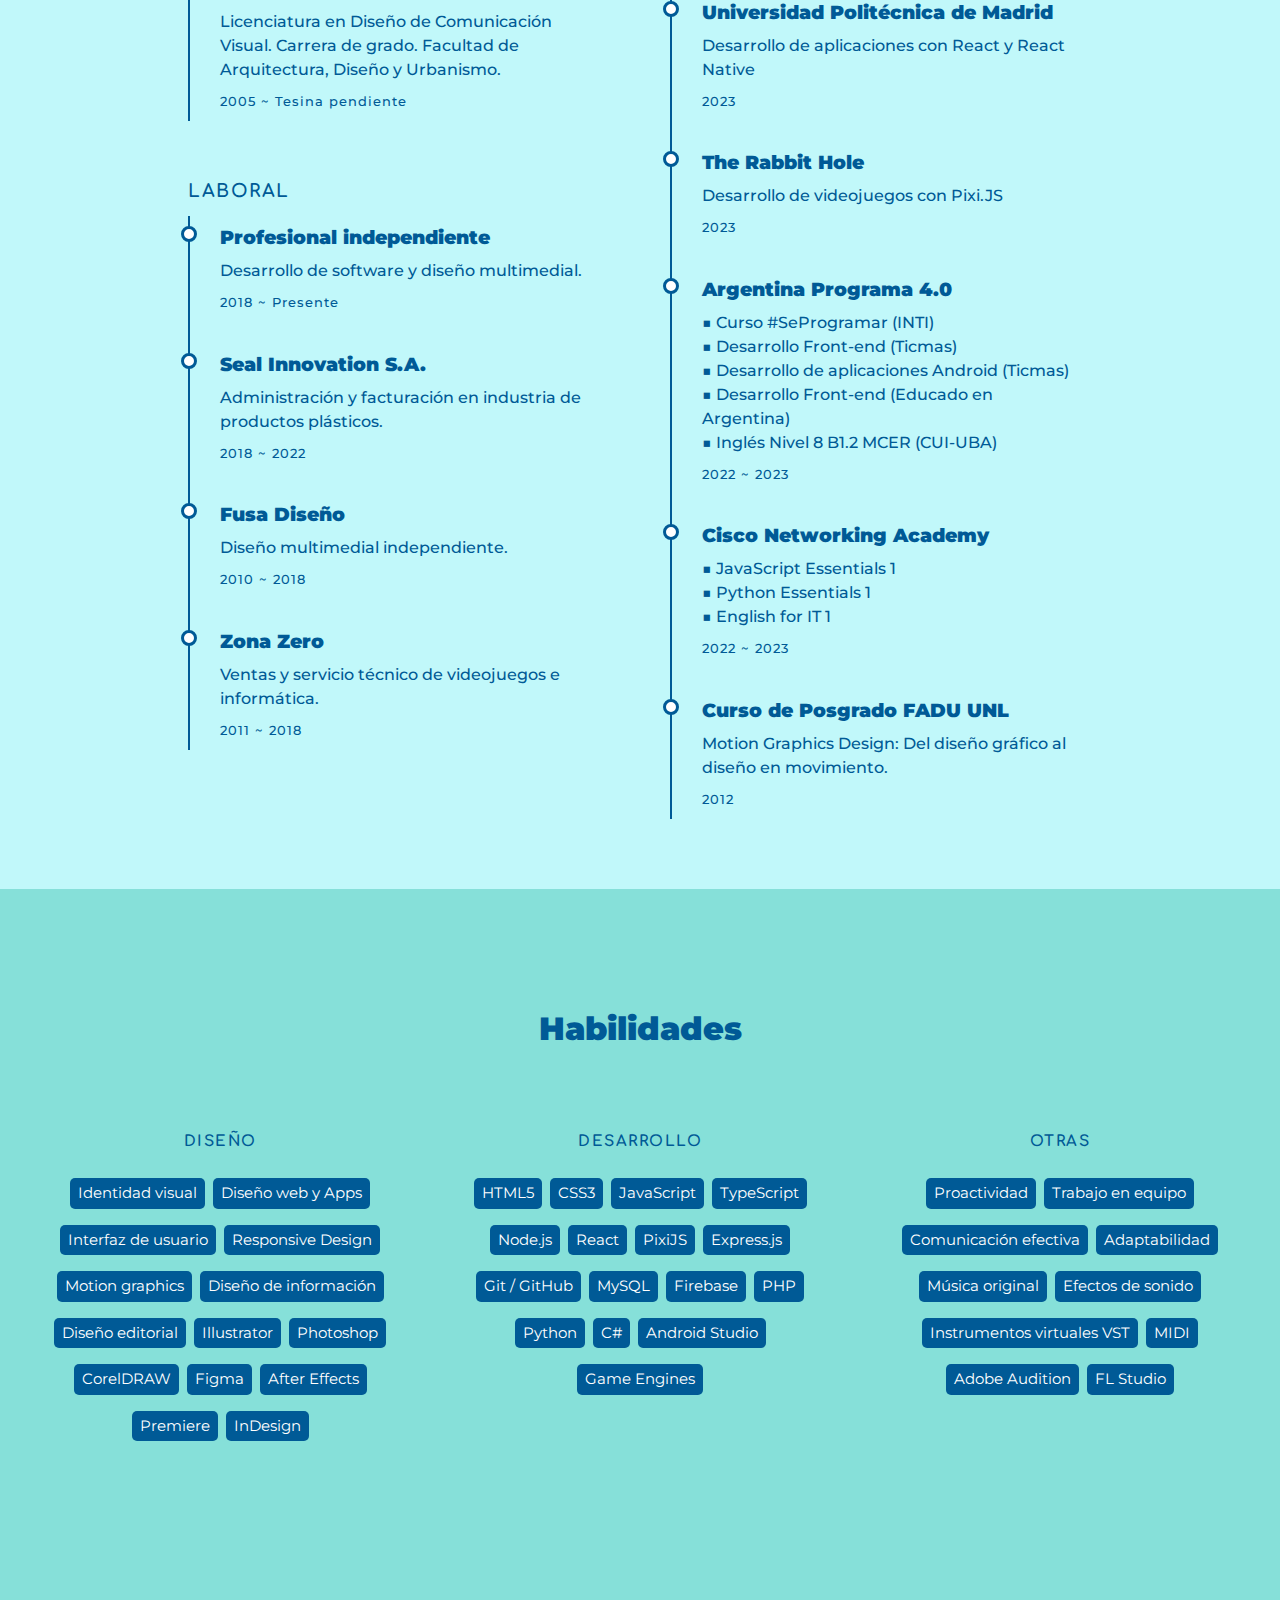
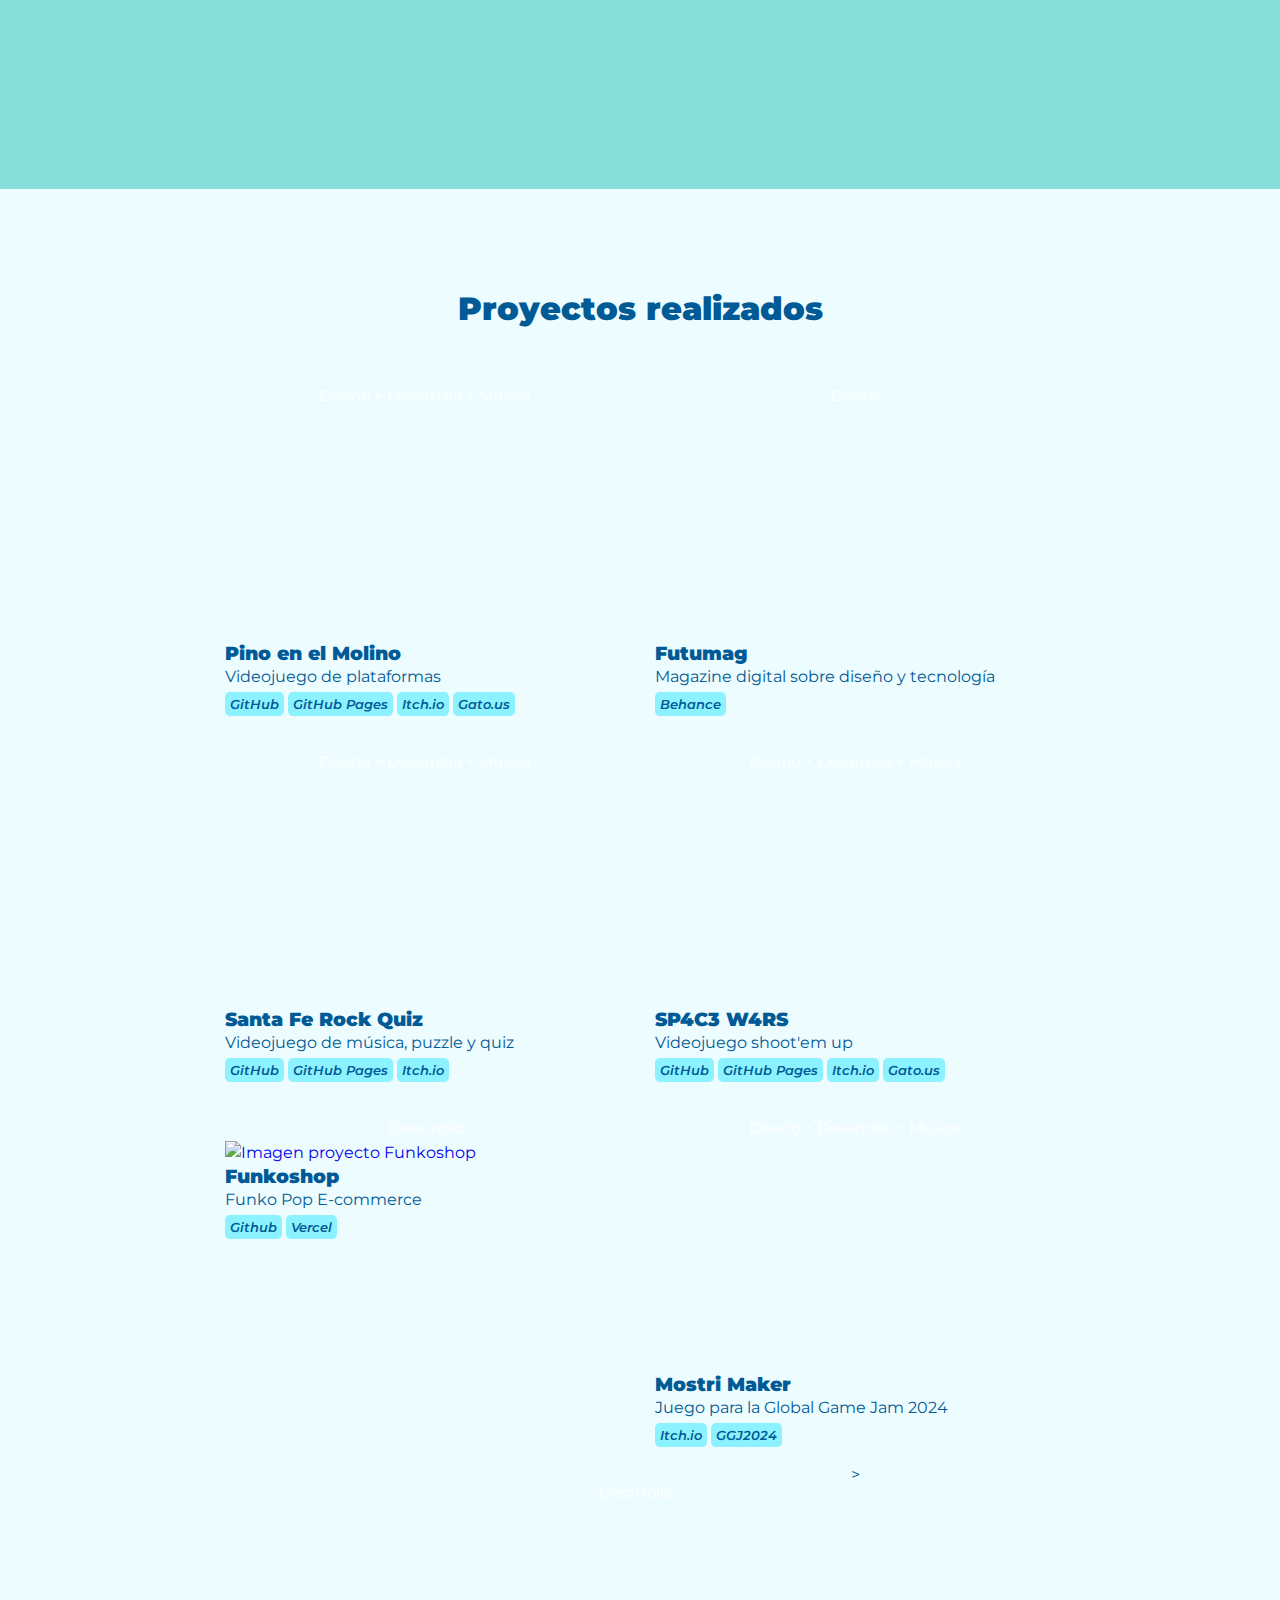
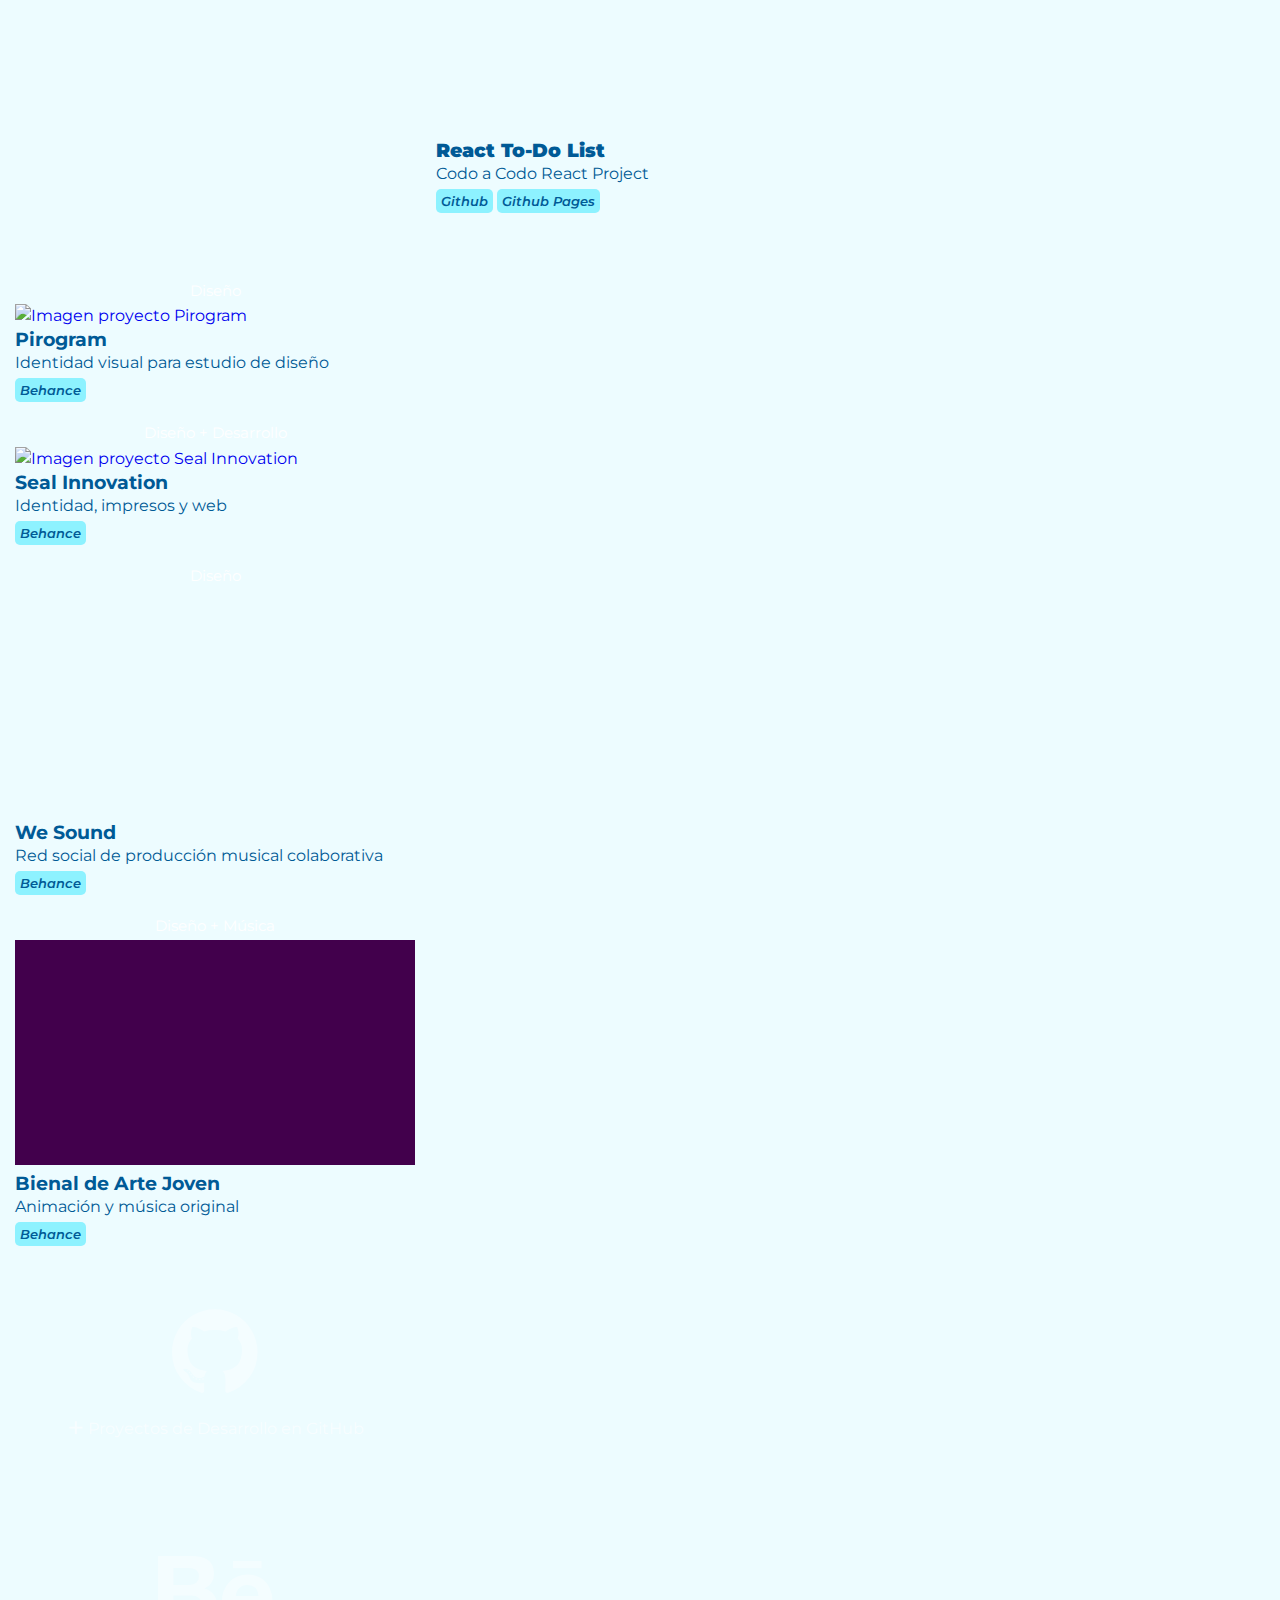
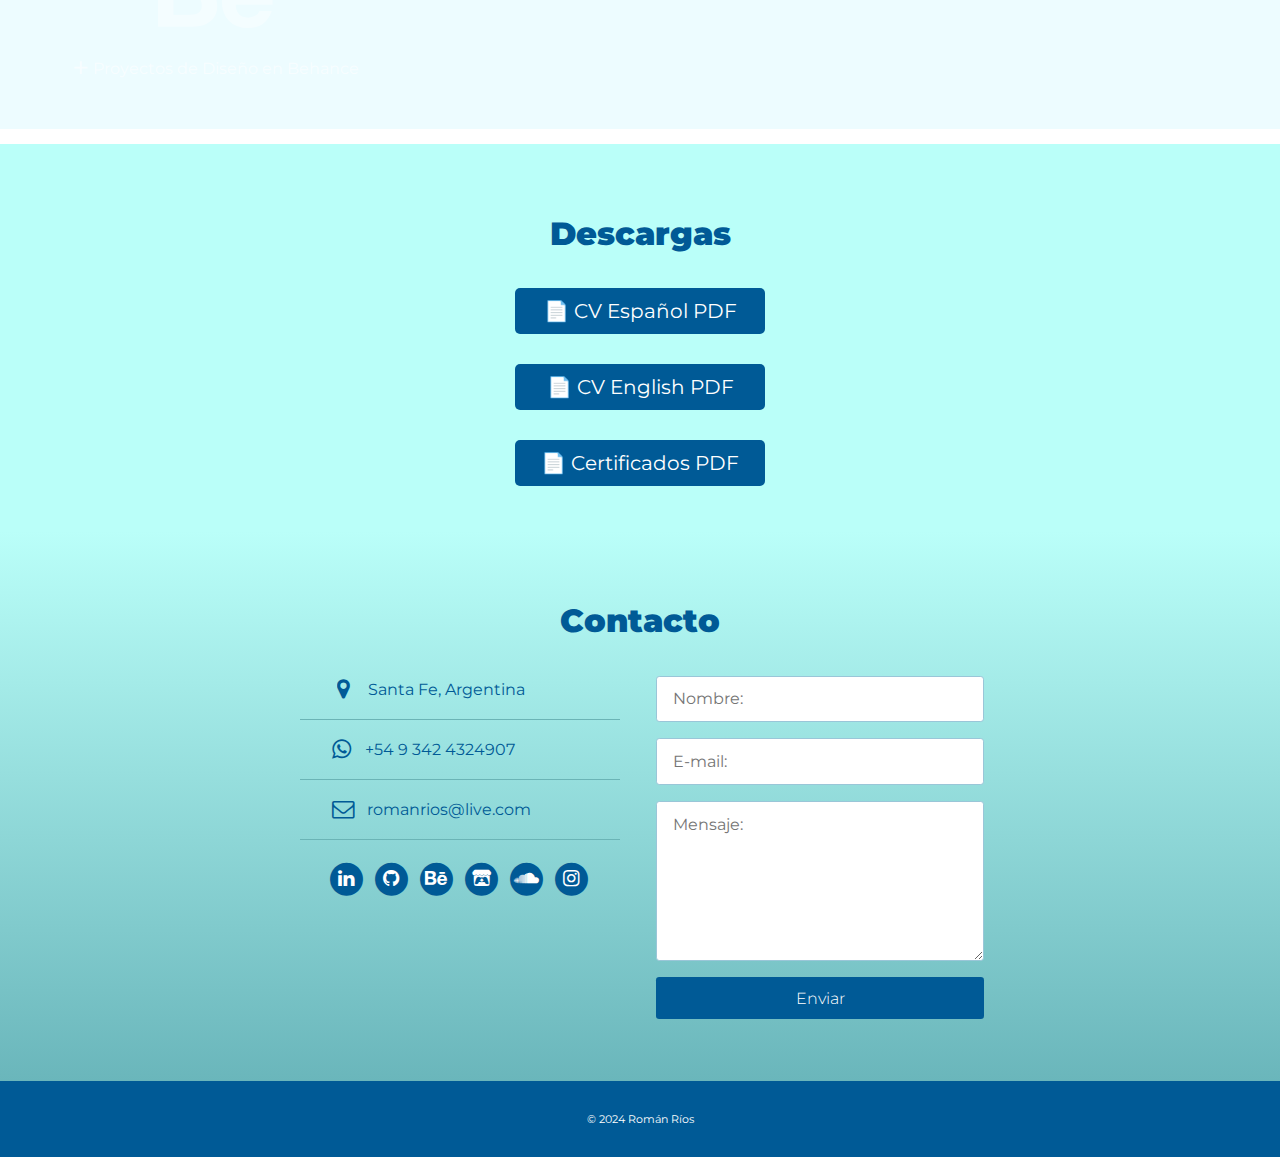
==== commit c3be44bd: "dcv" ====
--- a/index.html
+++ b/index.html
@@ -60,7 +60,7 @@
         <img src="images/perfil.png" alt="Mi imagen de perfil" />
         <h1>Román Ríos</h1>
         <p id="hero_subtitle">
-          Desarrollador de Software<br />y Diseñador Gráfico
+          Desarrollador de Software<br />y Diseñador de Comunicación Visual
         </p>
       </section>
 
@@ -69,7 +69,7 @@
           ¡Hola, soy Román!
           <br />
           <br />
-          👨‍💻 Desarrollador de Software y Diseñador Gráfico de Argentina,
+          👨‍💻 Desarrollador de Software y Diseñador de Comunicación Visual de Argentina,
           apasionado por crear experiencias de alto impacto en desarrollo web y
           diseño multimedia.
           <br />
@@ -629,7 +629,7 @@
         </div>
 
         <!-- REACT WEATHER -->
-        <div class="project-detail">
+        <!-- <div class="project-detail">
           <p class="project-header">Desarrollo</p>
           <a
             title="Enlace al proyecto"
@@ -650,7 +650,7 @@
             href="https://romanrios.github.io/react-weather/"
             target="_blank"
             class="link"
-            >Github Pages</a
+            >Github Pages</a -->
           >
         </div>
 
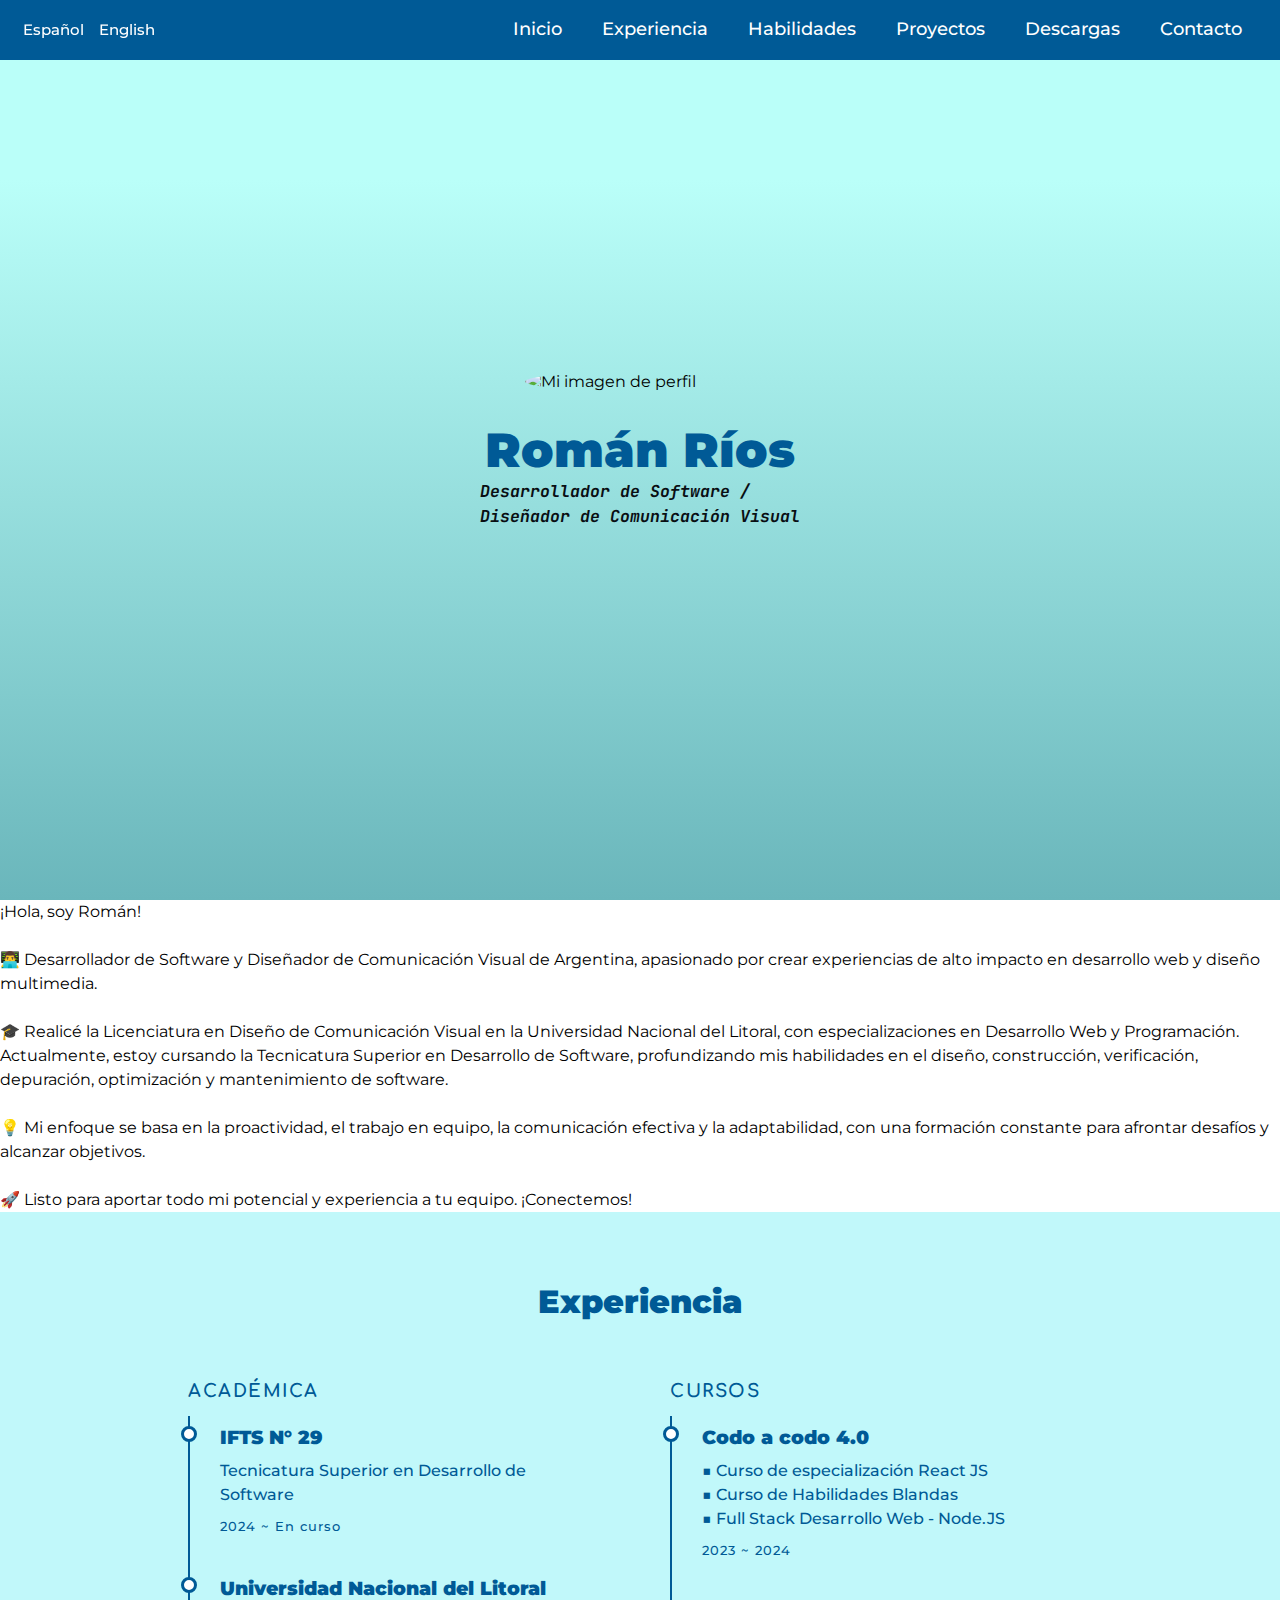
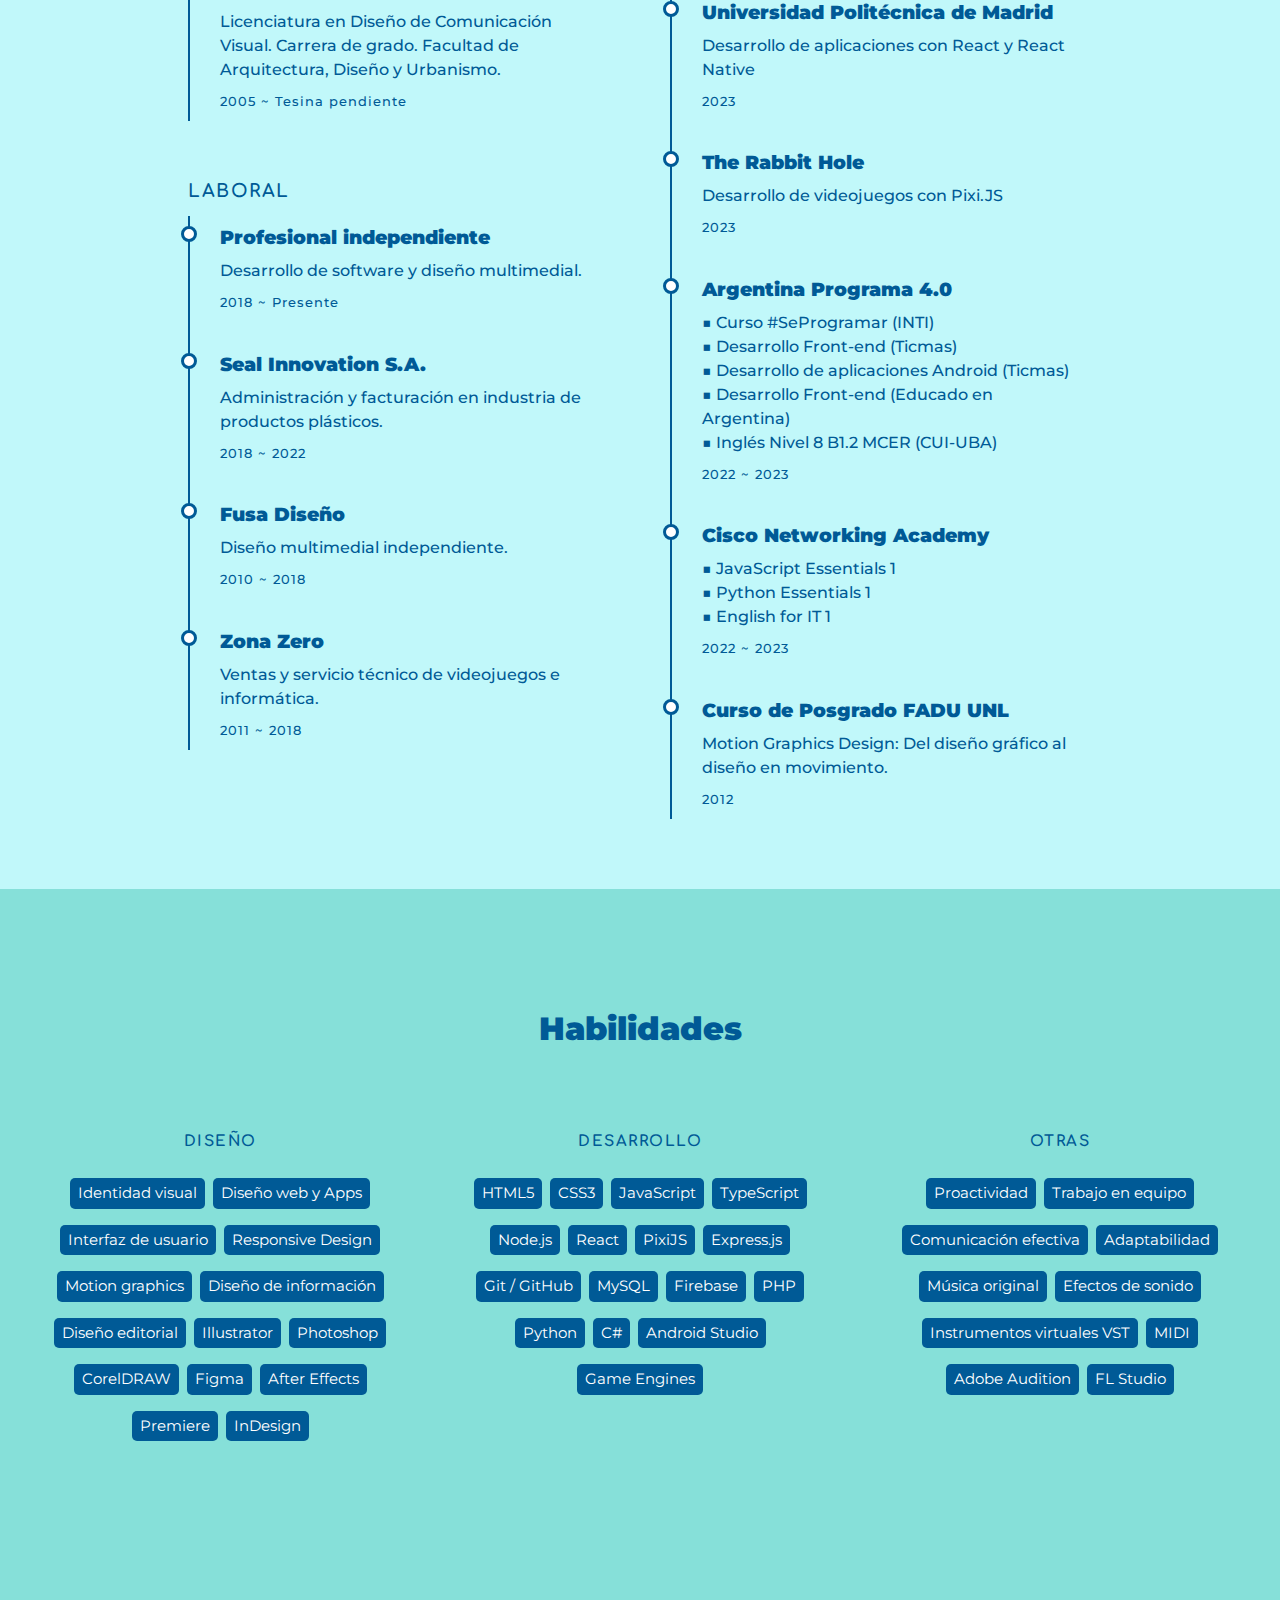
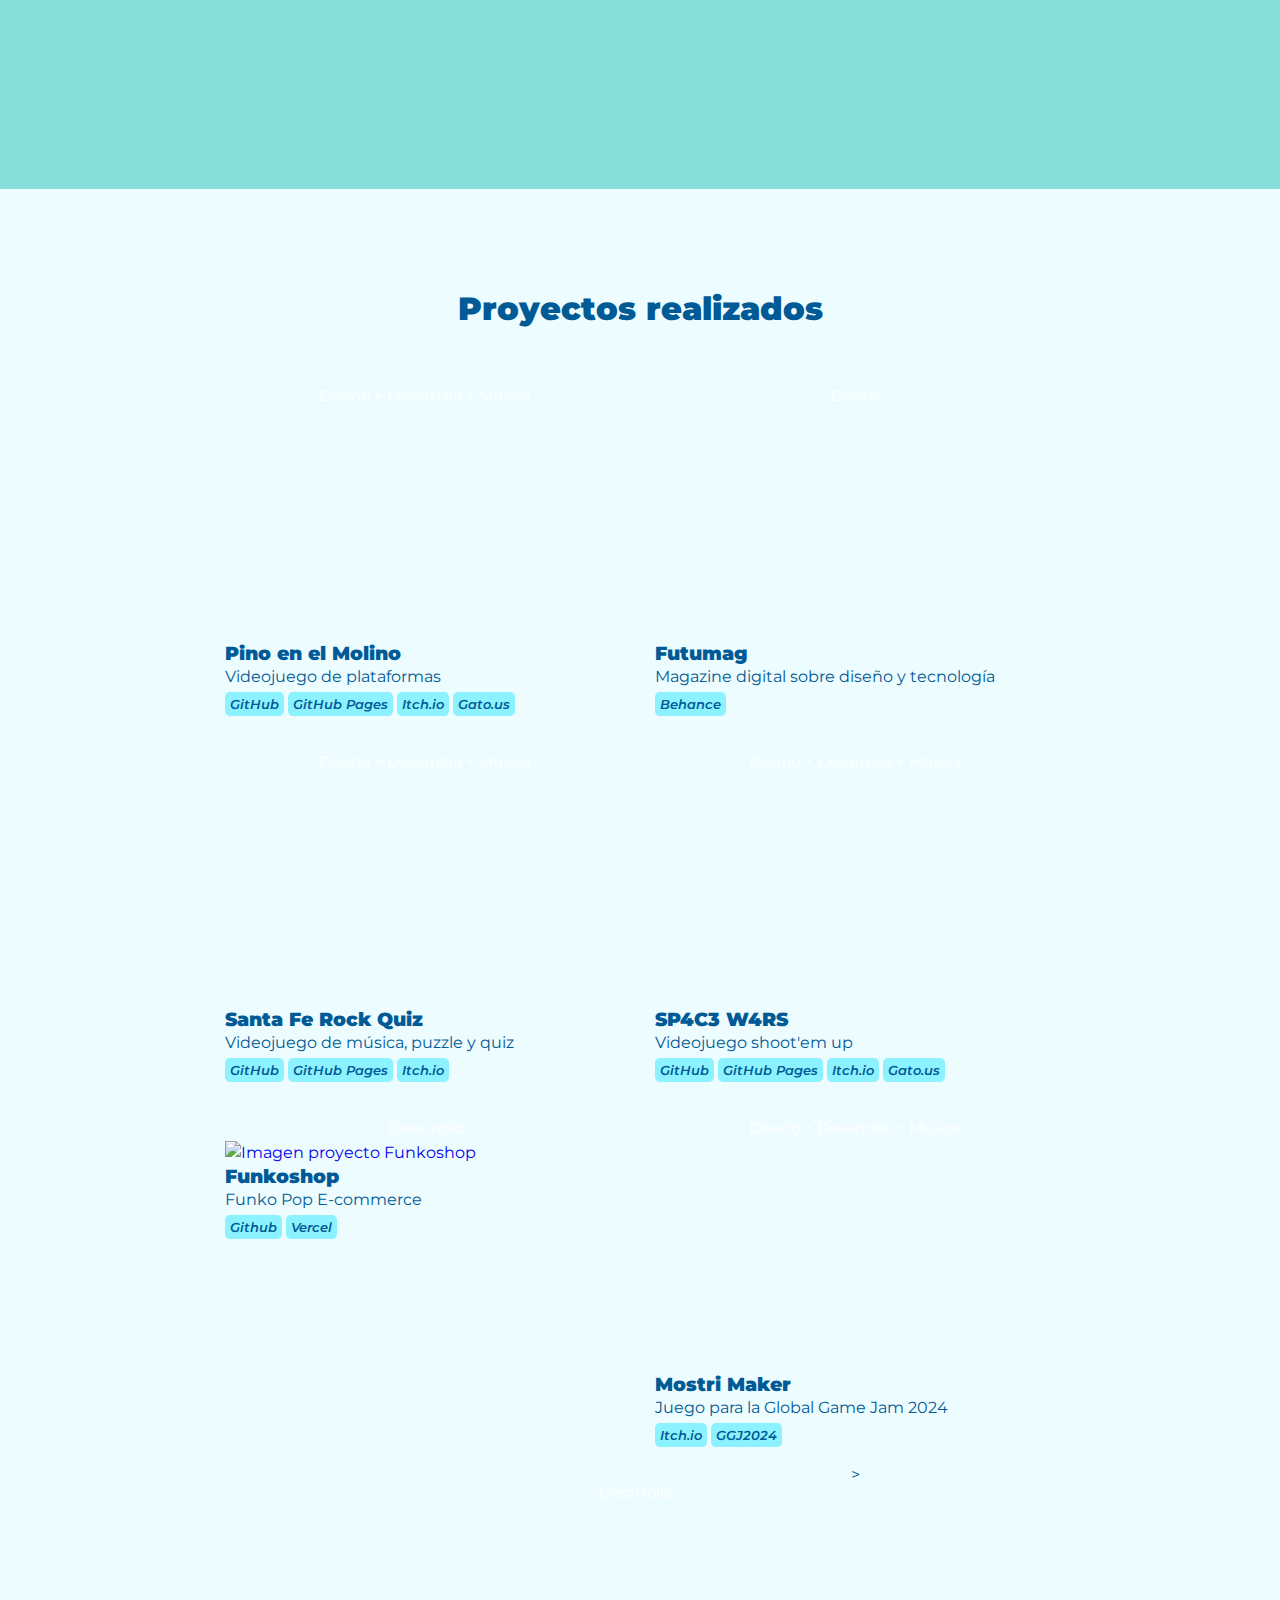
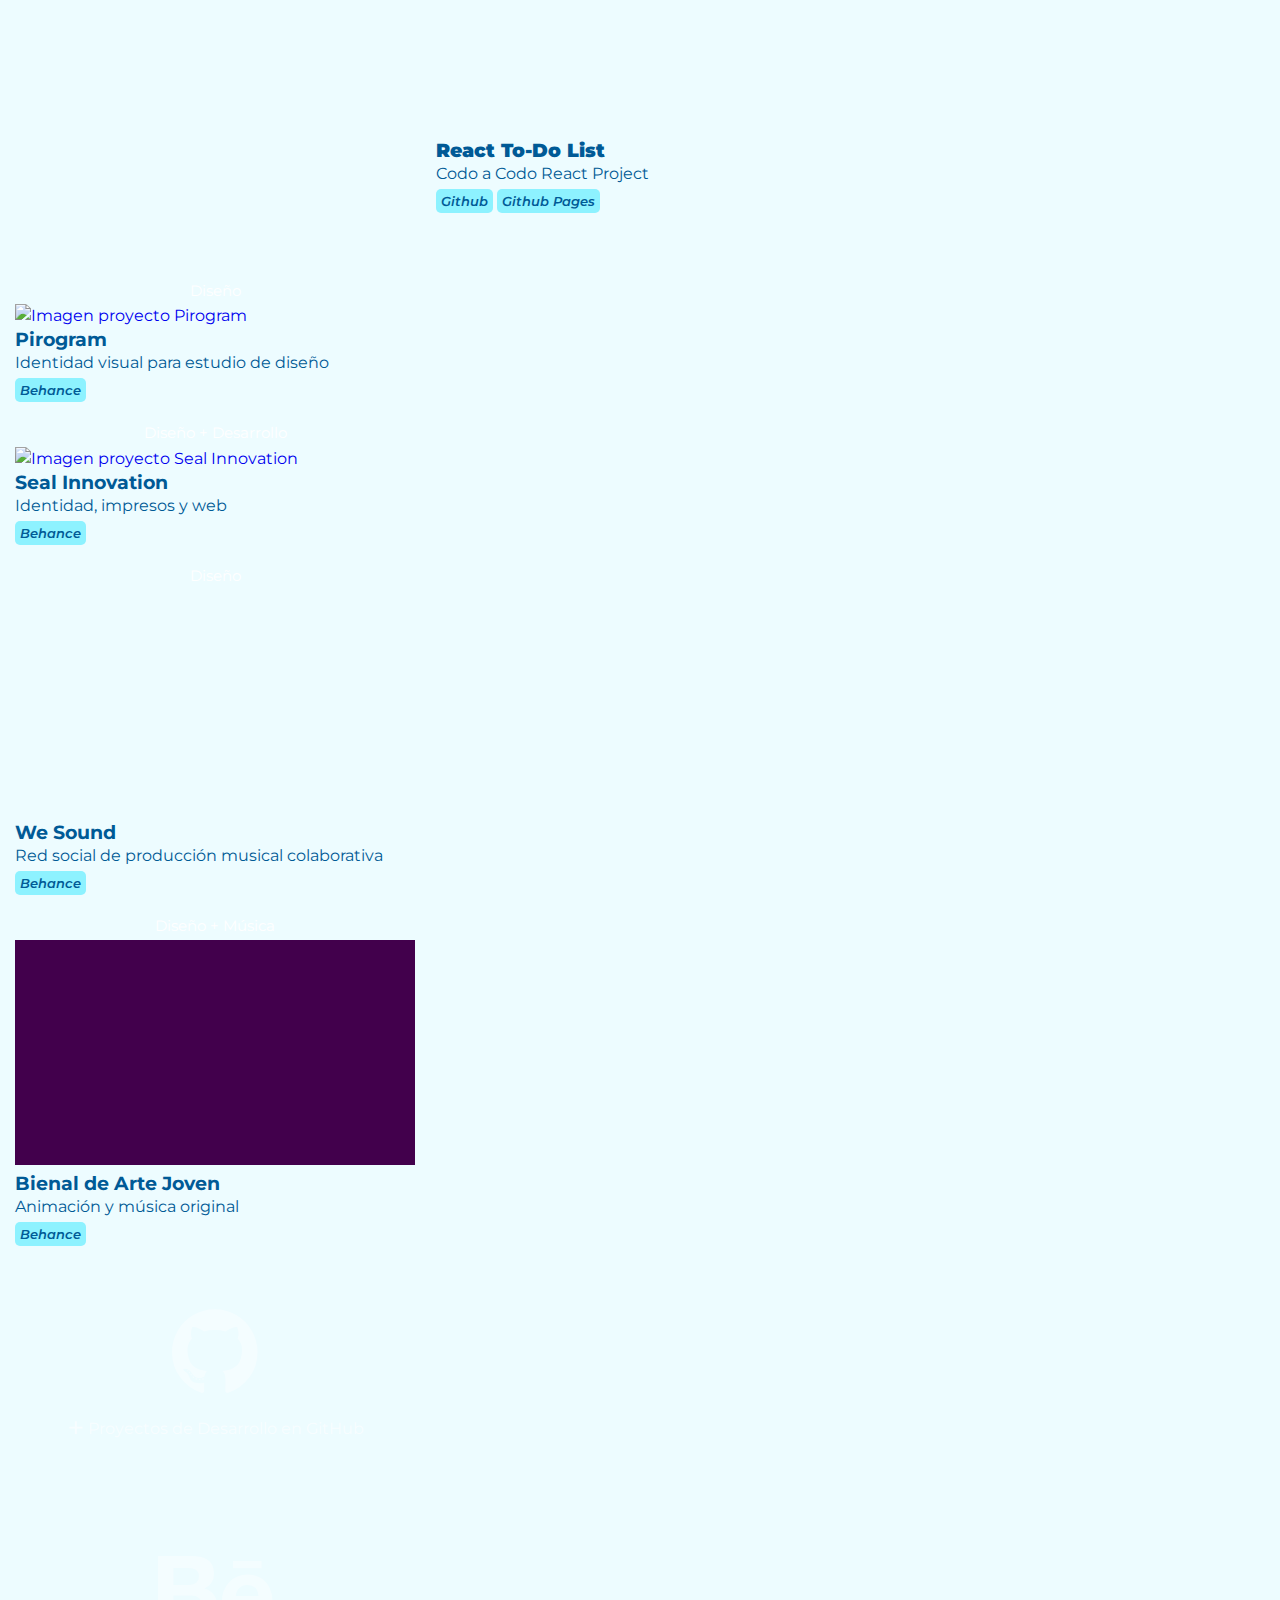
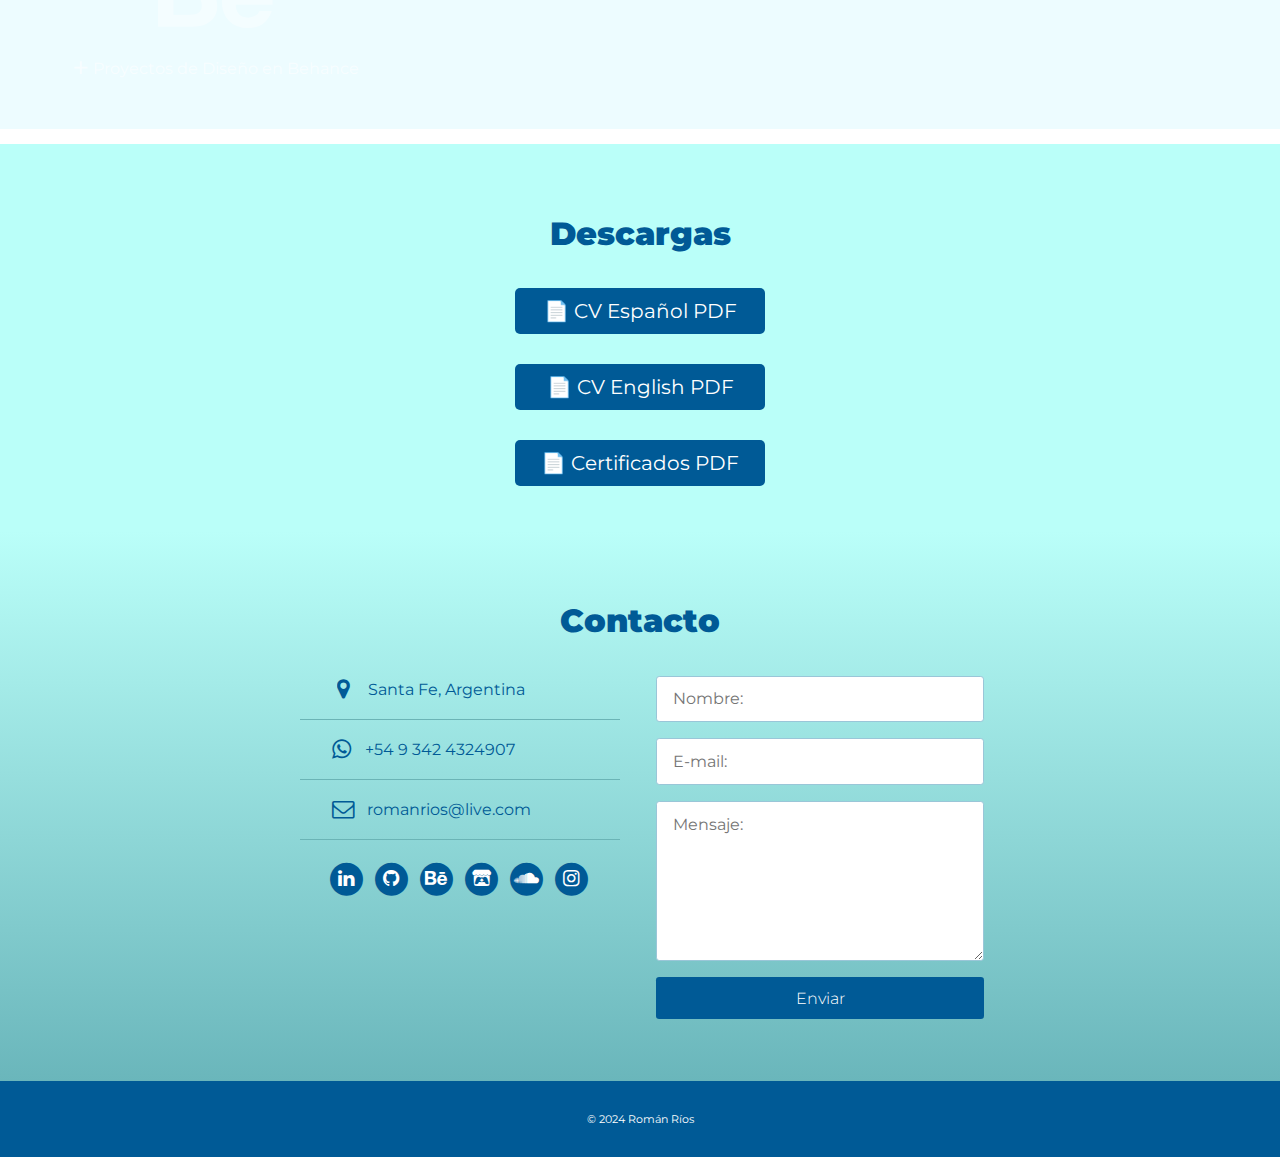
==== commit a9aa18b4: "dcv" ====
--- a/index.html
+++ b/index.html
@@ -60,7 +60,7 @@
         <img src="images/perfil.png" alt="Mi imagen de perfil" />
         <h1>Román Ríos</h1>
         <p id="hero_subtitle">
-          Desarrollador de Software<br />y Diseñador de Comunicación Visual
+          Desarrollador de Software /<br />Diseñador de Comunicación Visual
         </p>
       </section>
 
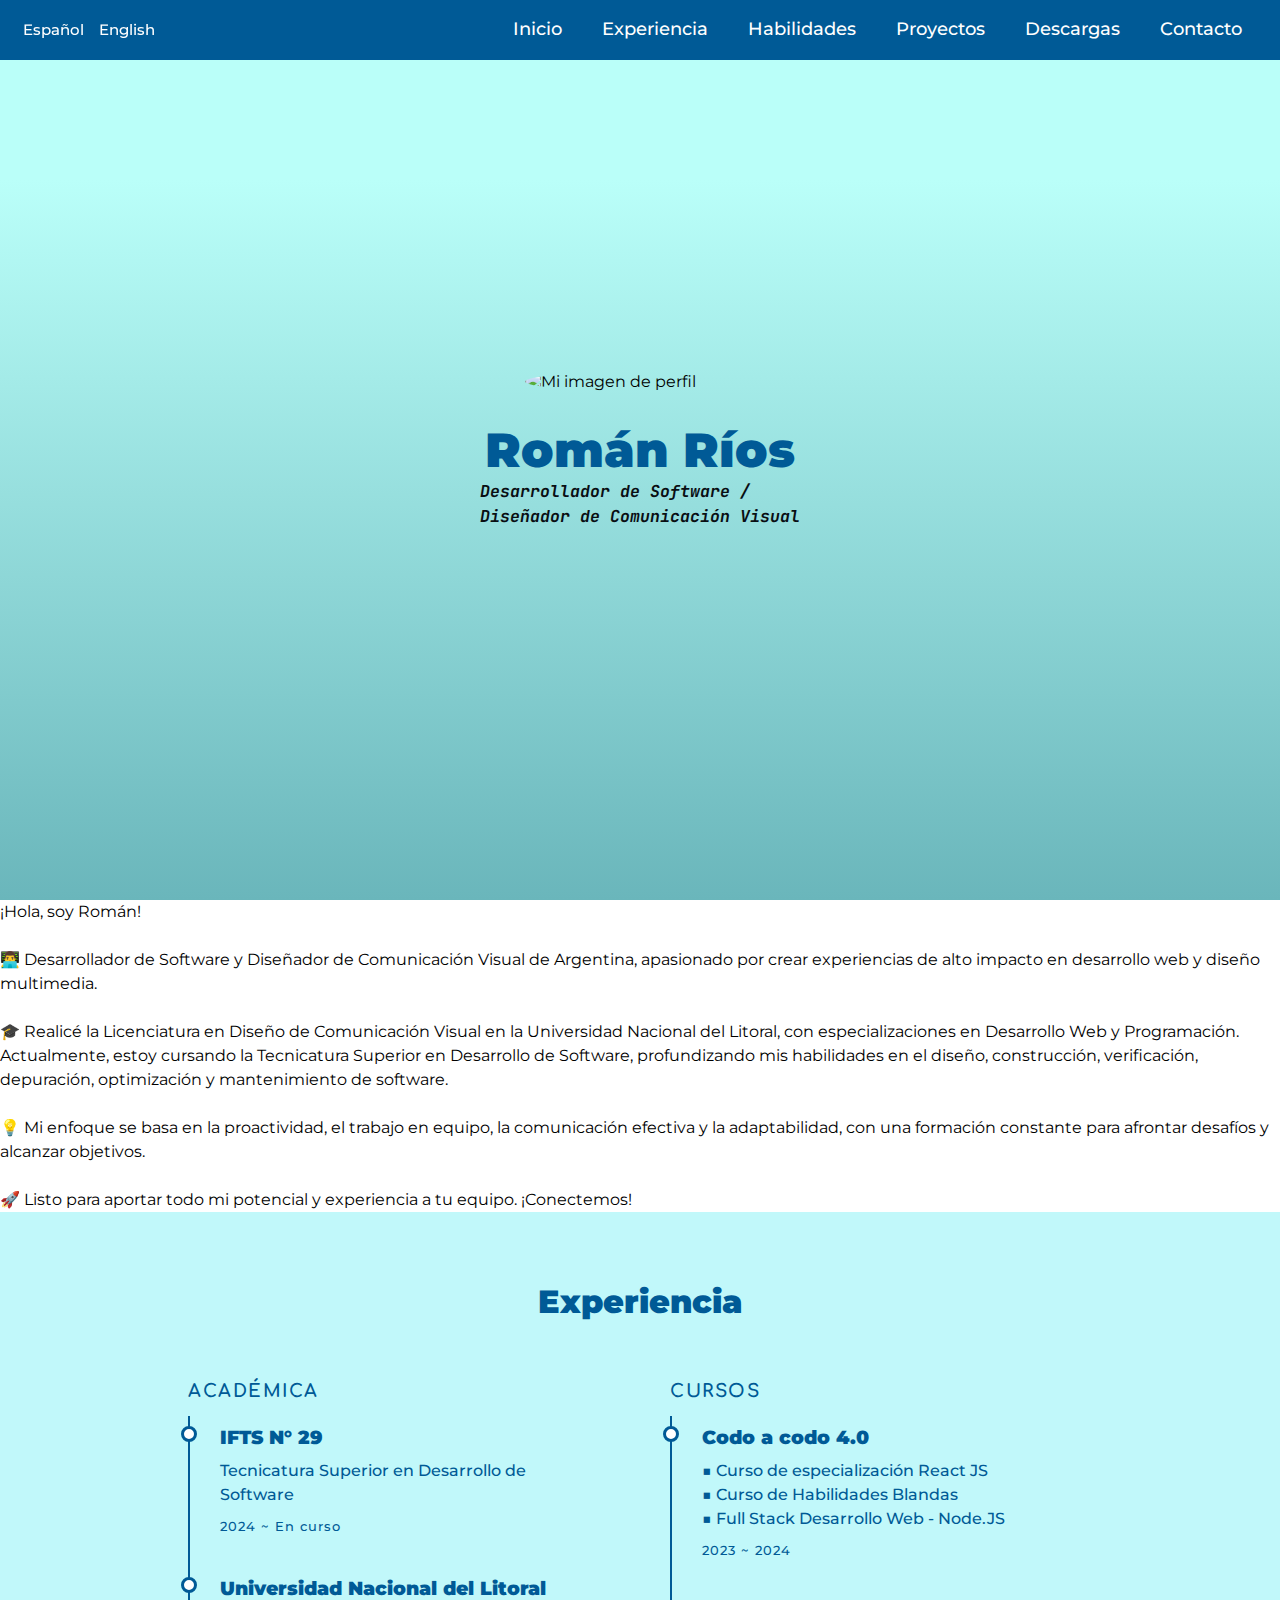
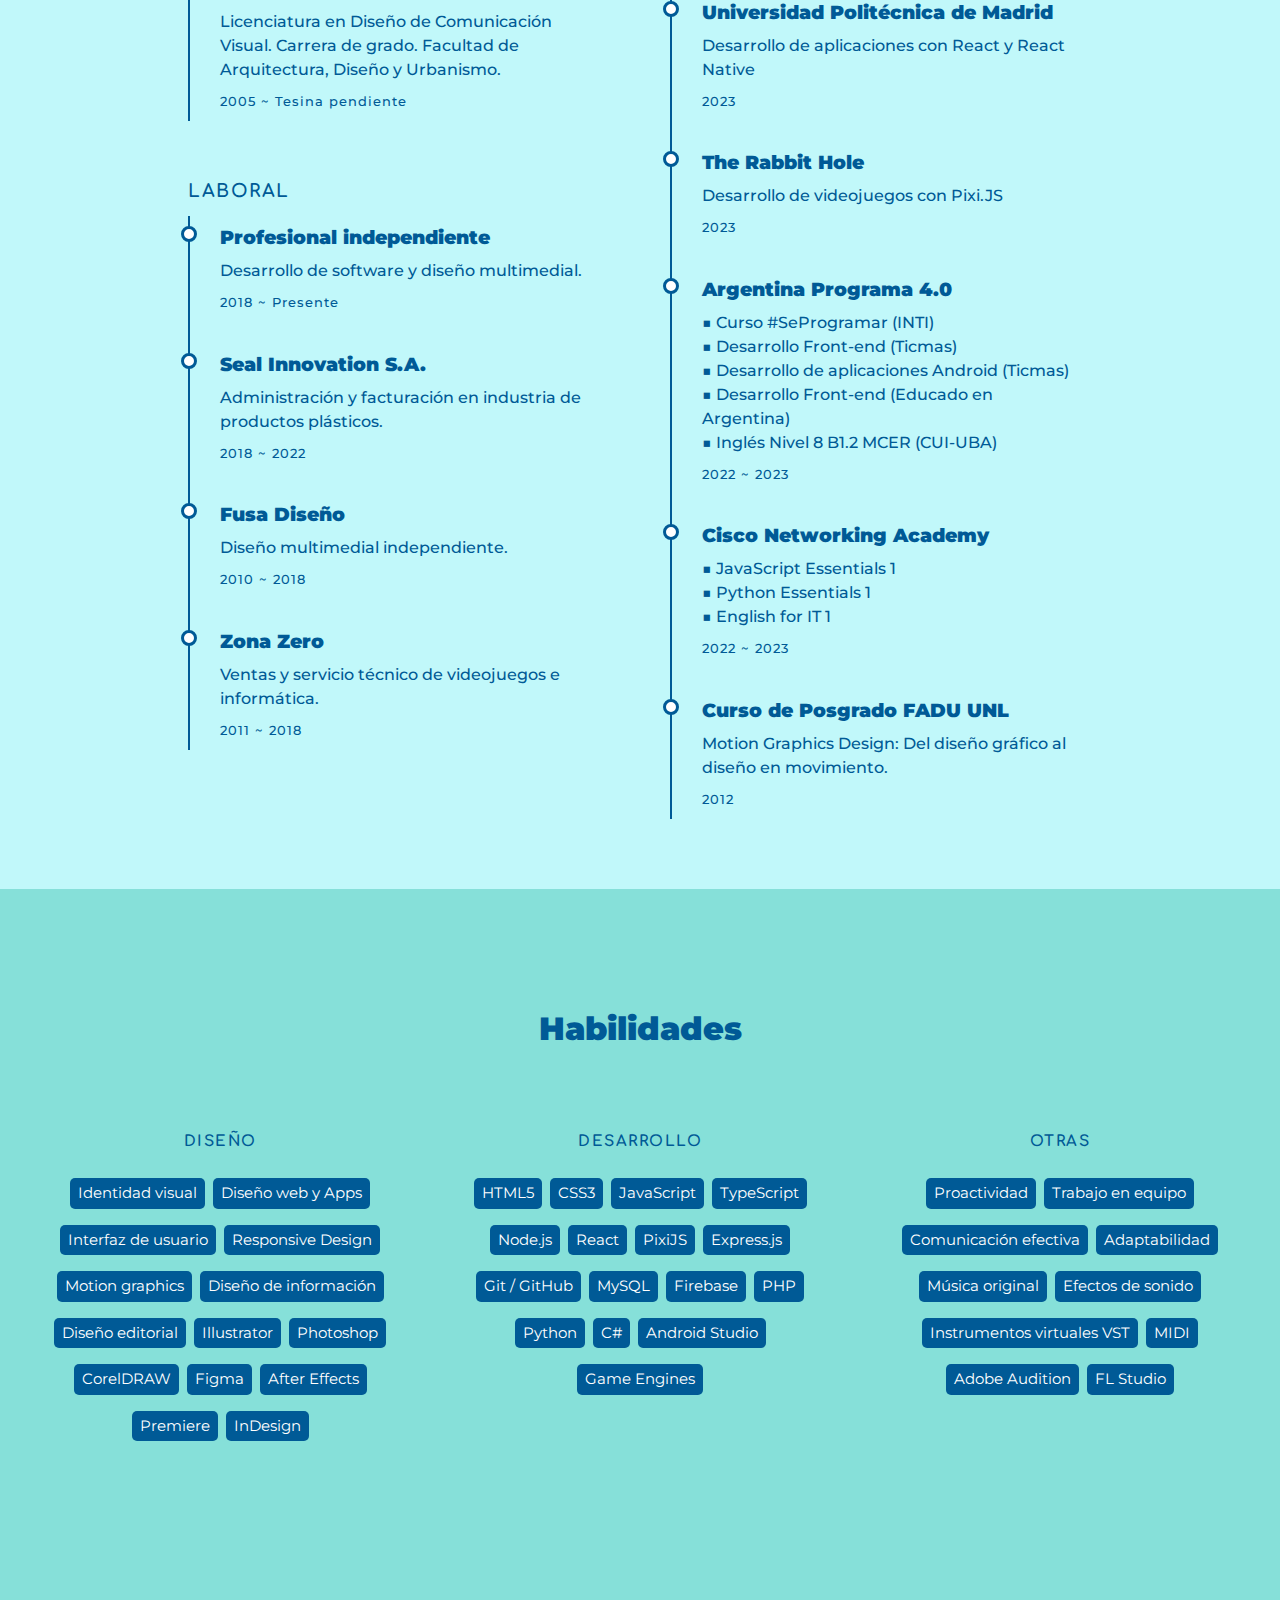
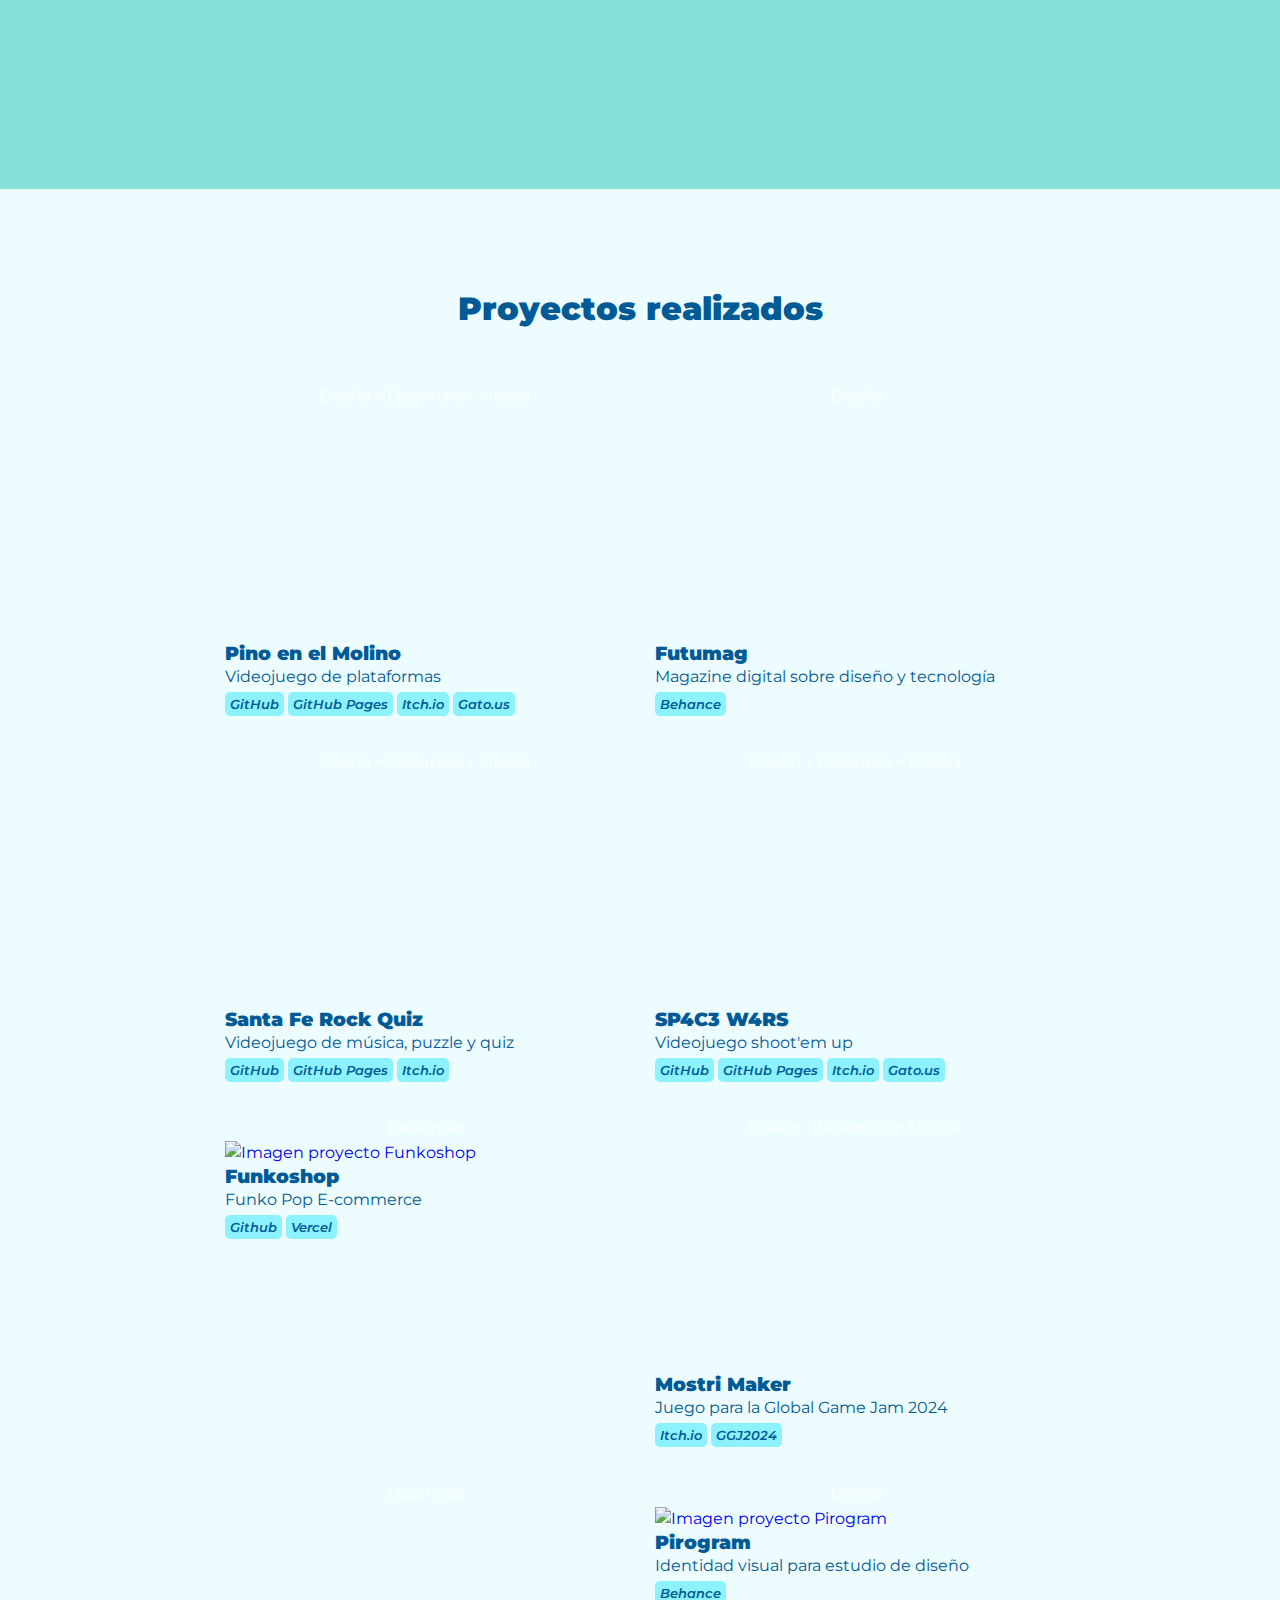
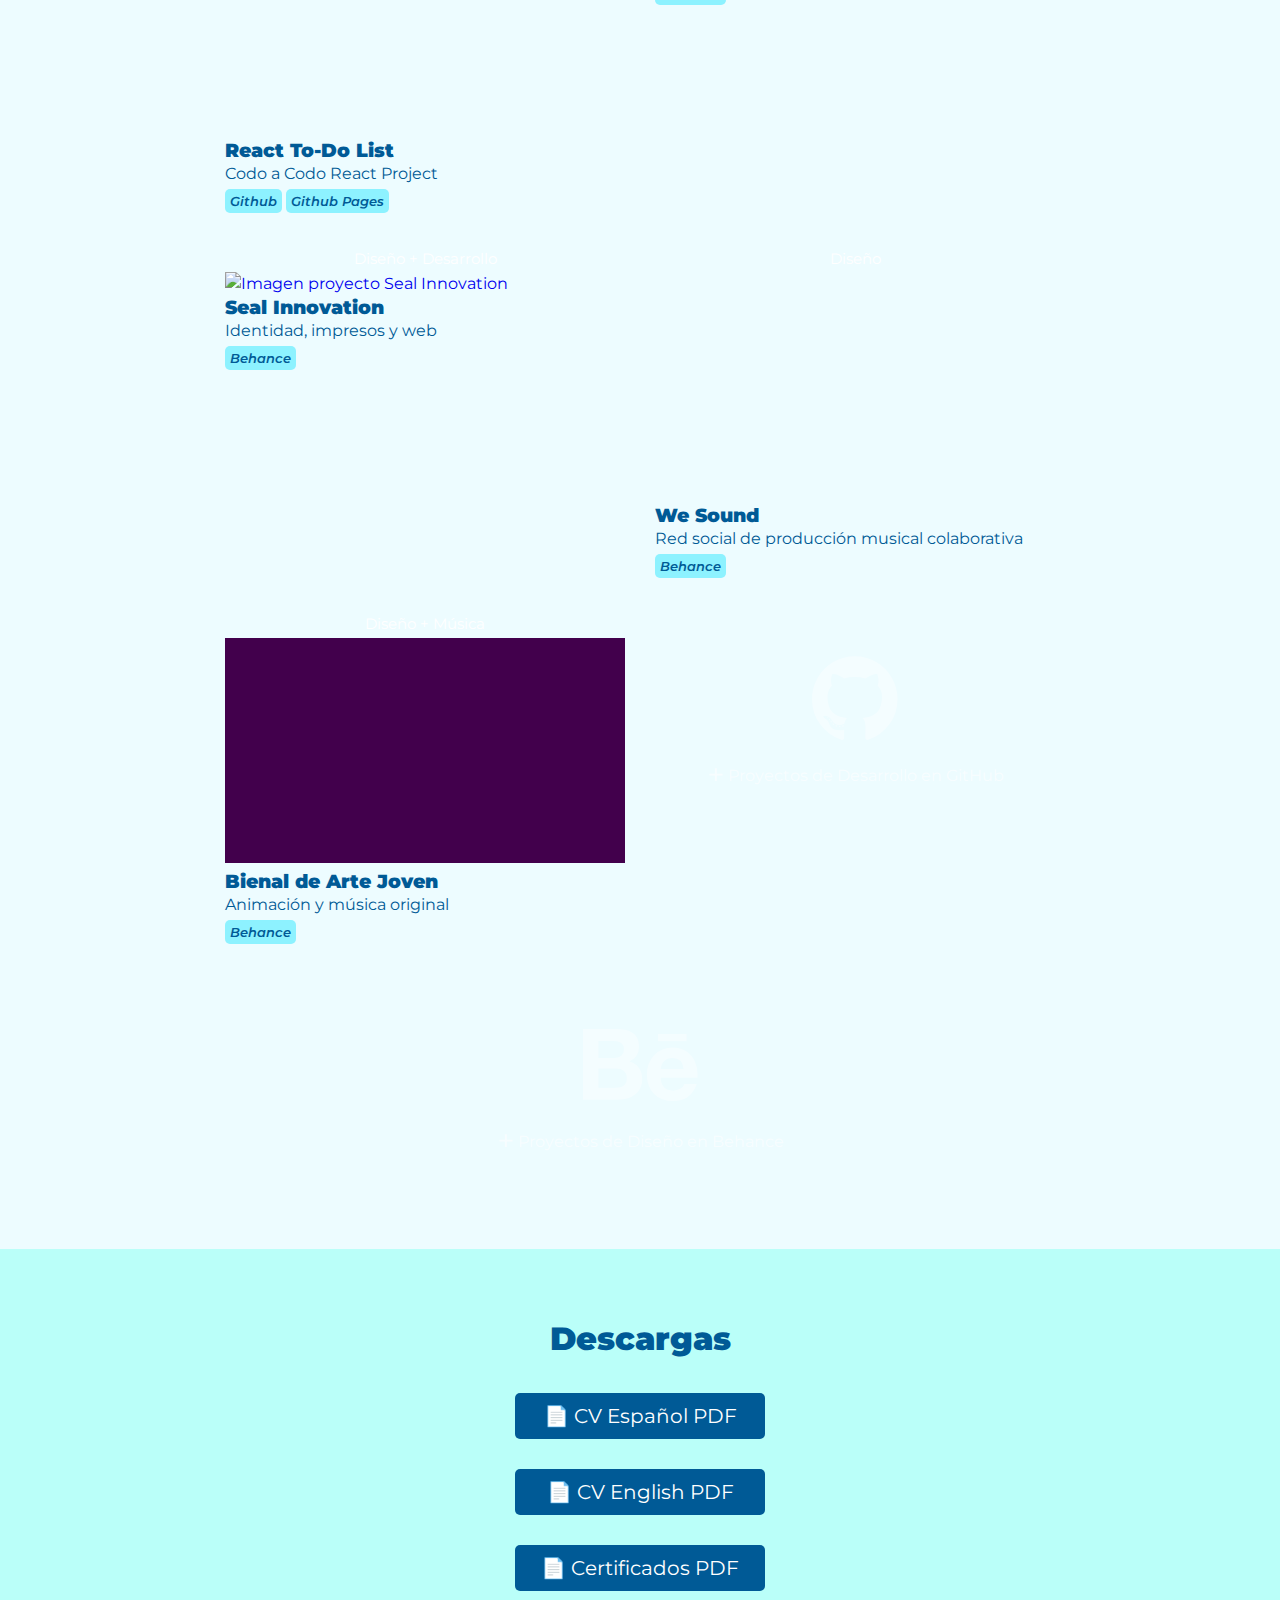
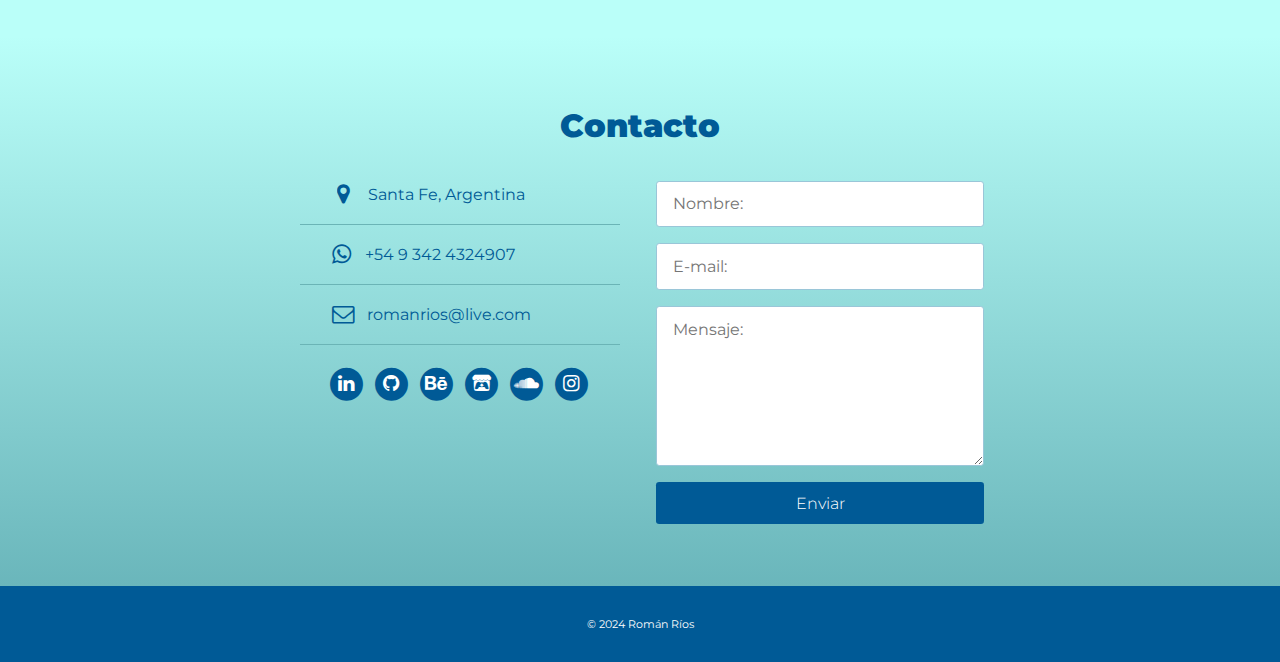
==== commit 65e443ee: "minor fix" ====
--- a/index.html
+++ b/index.html
@@ -650,9 +650,9 @@
             href="https://romanrios.github.io/react-weather/"
             target="_blank"
             class="link"
-            >Github Pages</a -->
-          >
-        </div>
+            >Github Pages</a
+          >
+        </div> -->
 
         <!-- PIROGRAM -->
         <div class="project-detail">
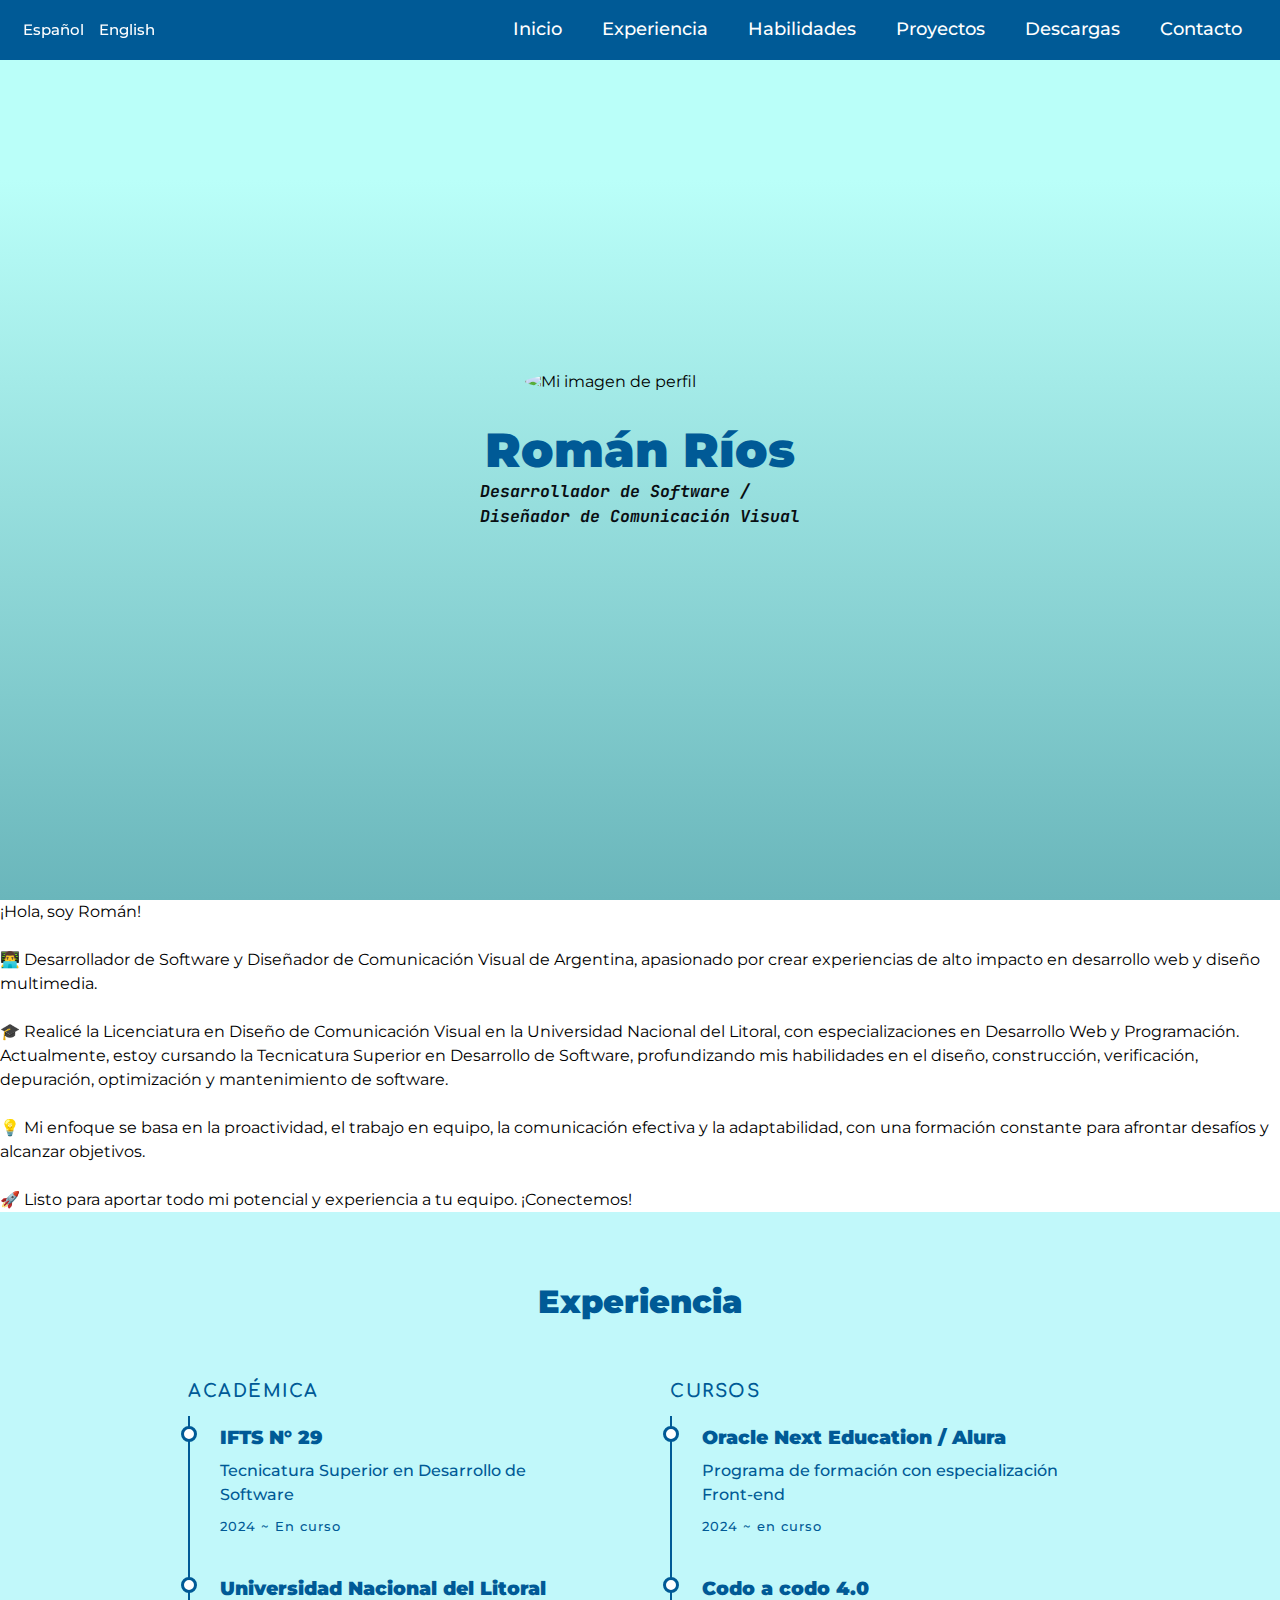
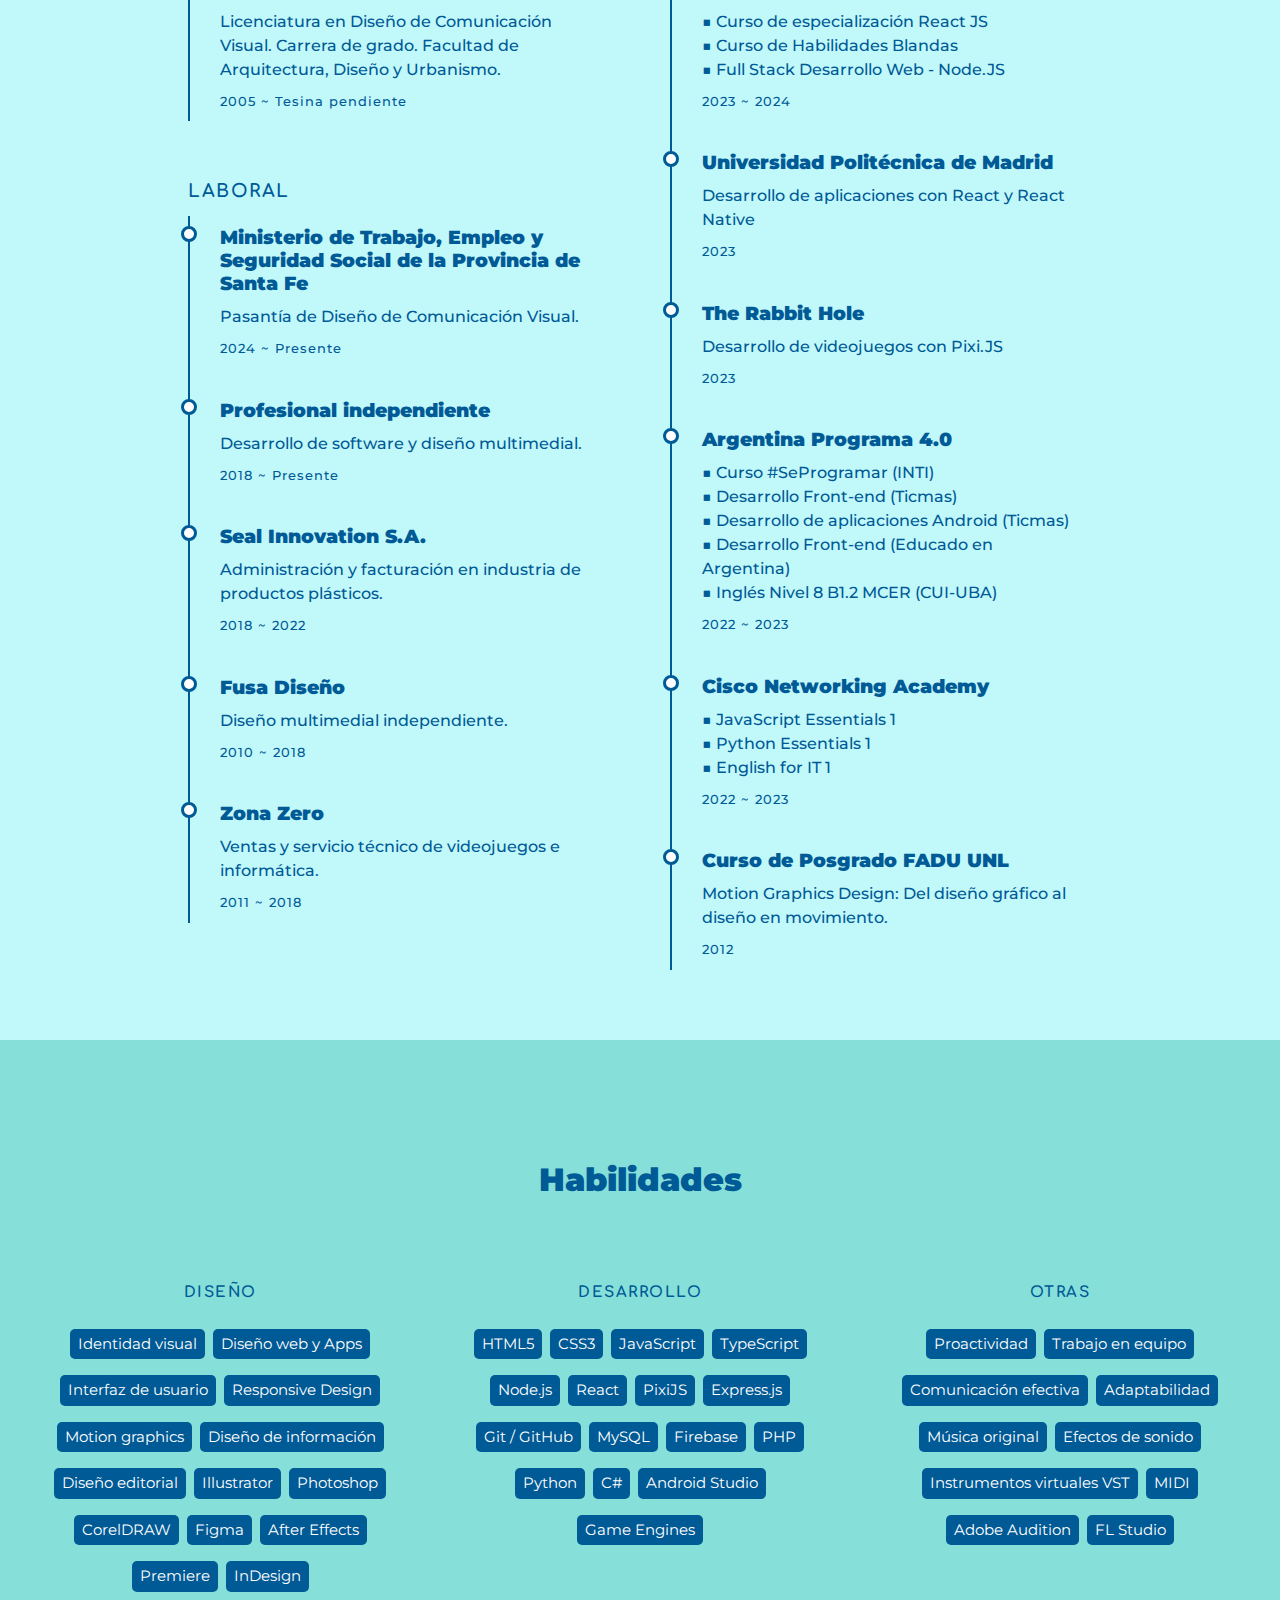
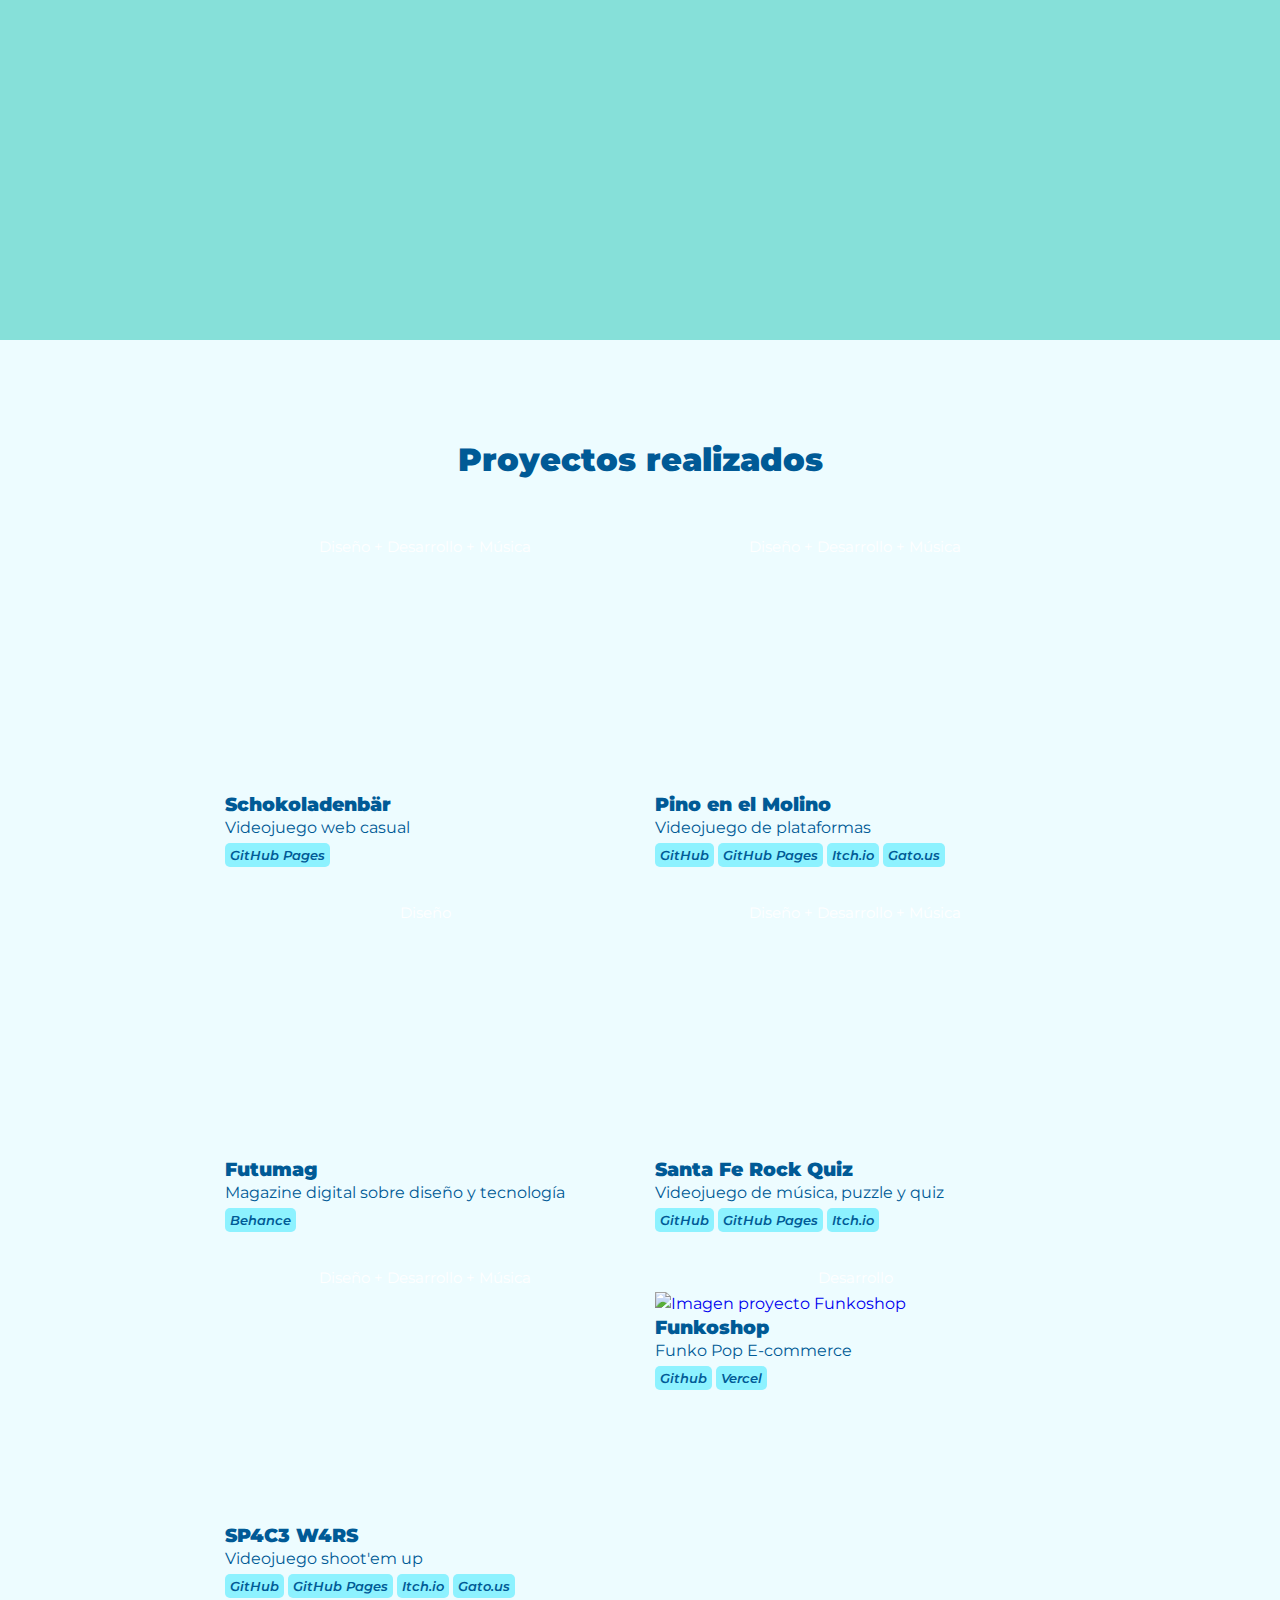
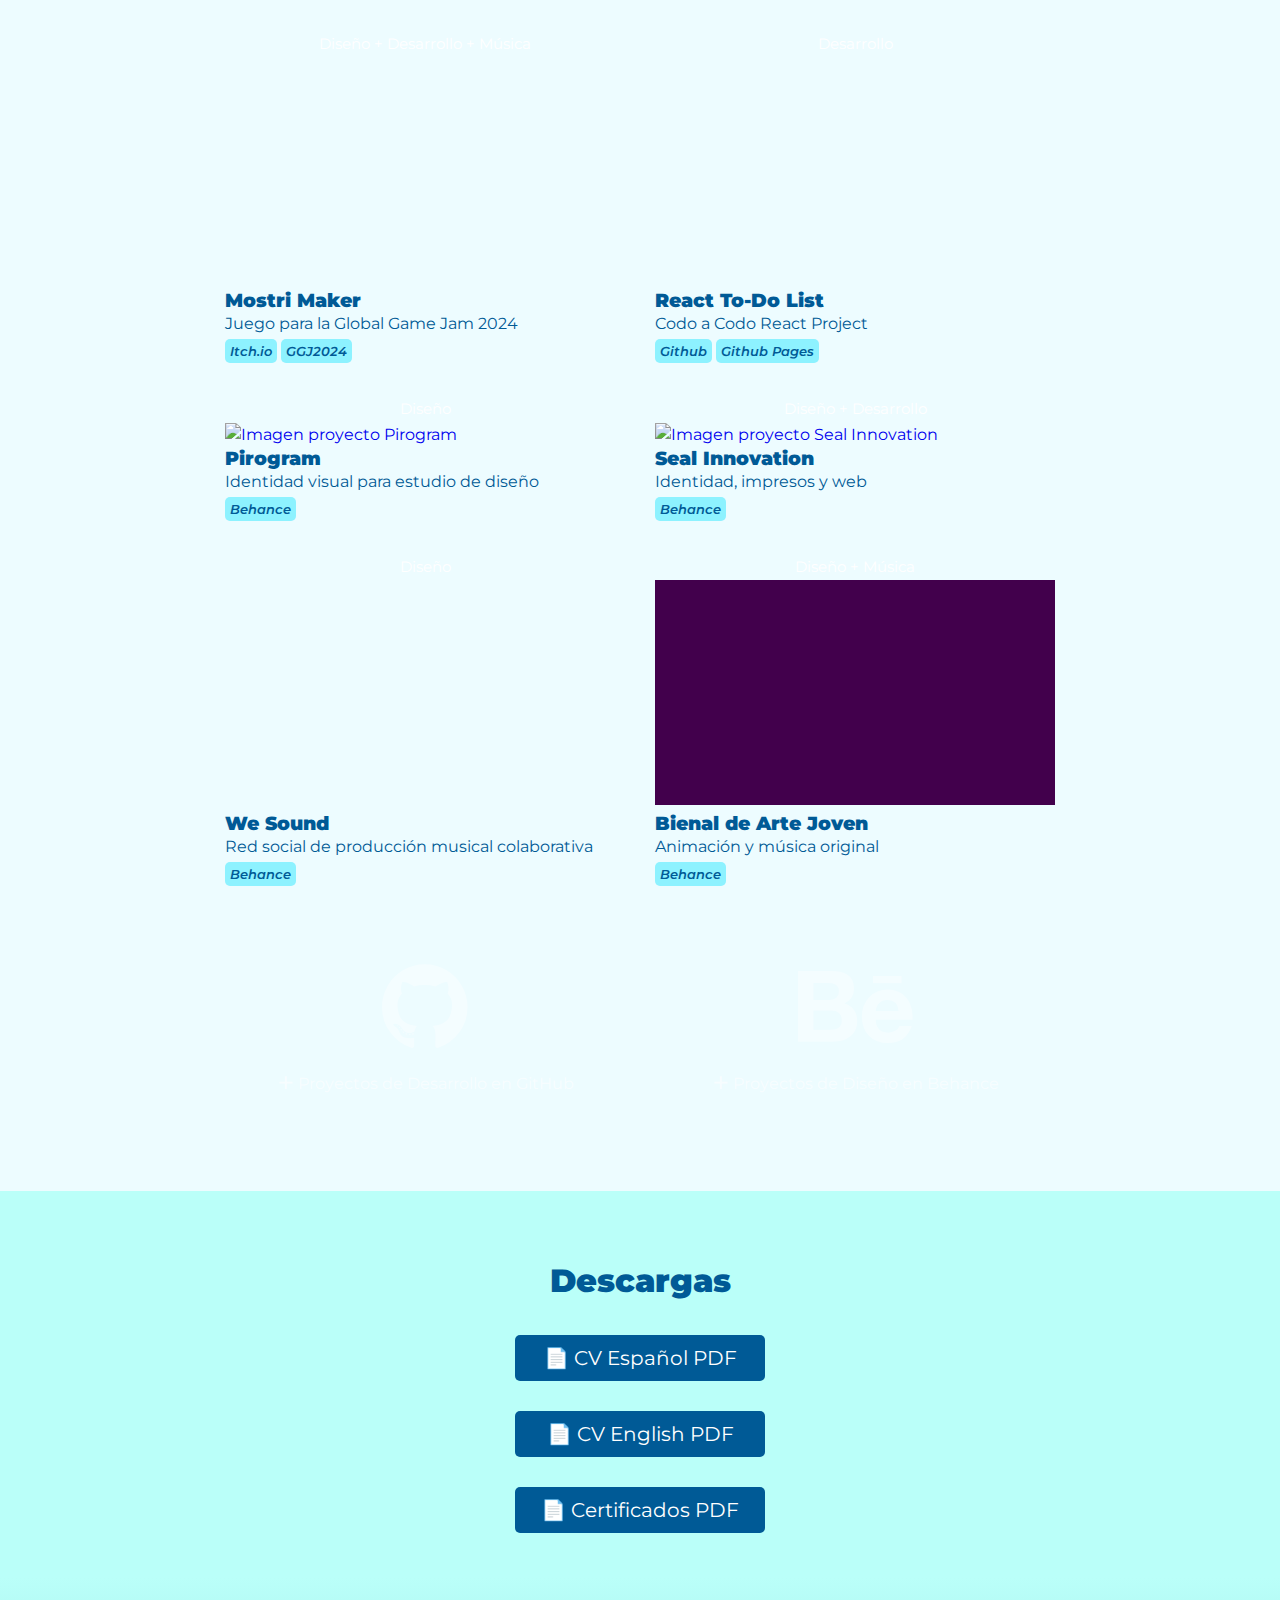
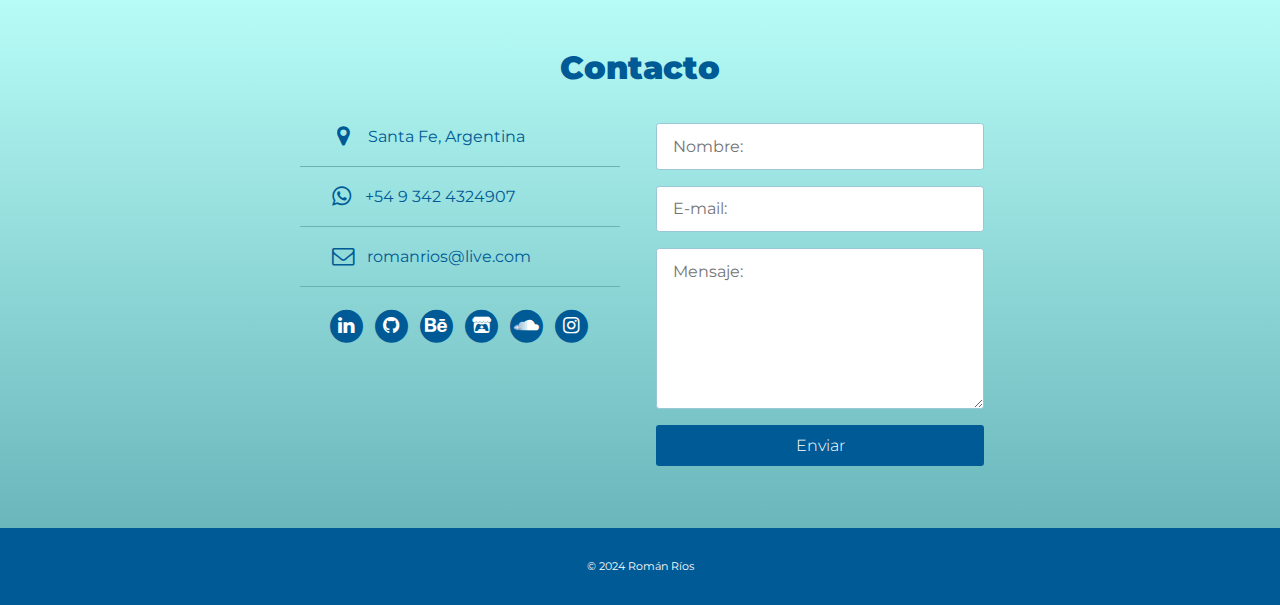
==== commit c085732e: "js refactor" ====
--- a/index.html
+++ b/index.html
@@ -1,631 +1,548 @@
 <!DOCTYPE html>
 <html lang="es">
-  <head>
-    <meta charset="UTF-8" />
-    <meta http-equiv="X-UA-Compatible" content="IE=edge" />
-    <meta name="viewport" content="width=device-width, initial-scale=1.0" />
-    <title>Román Ríos</title>
-    <link rel="stylesheet" href="./css/index.css" />
-
-    <link
-      href="https://cdnjs.cloudflare.com/ajax/libs/font-awesome/6.5.1/css/all.min.css"
-      rel="stylesheet"
-    />
-
-    <link
-      rel="stylesheet"
-      href="https://cdnjs.cloudflare.com/ajax/libs/font-awesome/4.7.0/css/font-awesome.min.css"
-    />
-
-    <link rel="shortcut icon" href="images/favicon.ico" />
-
-    <meta property="og:url" content="https://romanrios.github.io/" />
-    <meta property="og:title" content="Román Ríos" />
-    <meta
-      property="og:image"
-      content="https://romanrios.github.io/images/og.png"
-    />
-    <meta
-      property="og:description"
-      content="Software Developer and Graphic Designer"
-    />
-    <meta property="og:type" content="website" />
-  </head>
-
-  <body>
-    <header>
-      <nav>
-        <div id="idioma">
-          <button type="button" id="es">Español</button>
-          <button type="button" id="en">English</button>
-        </div>
-
-        <input type="checkbox" id="check" />
-        <label for="check" class="checkbtn">
-          <i class="fa fa-bars"></i>
-        </label>
-        <ul id="ul">
-          <li><a class="active" href="#hero" id="nav_inicio">Inicio</a></li>
-          <li><a href="#experiencia" id="nav_experiencia">Experiencia</a></li>
-          <li><a href="#habilidades" id="nav_habilidades">Habilidades</a></li>
-          <li><a href="#projects" id="nav_proyectos">Proyectos</a></li>
-          <li><a href="#downloads" id="nav_downloads">Descargas</a></li>
-          <li><a href="#contact_main" id="nav_contacto">Contacto</a></li>
-        </ul>
-      </nav>
-    </header>
-
-    <main>
-      <section id="hero">
-        <img src="images/perfil.png" alt="Mi imagen de perfil" />
-        <h1>Román Ríos</h1>
-        <p id="hero_subtitle">
-          Desarrollador de Software /<br />Diseñador de Comunicación Visual
-        </p>
-      </section>
-
-      <section id="hero2">
-        <p id="hero2_text">
-          ¡Hola, soy Román!
-          <br />
-          <br />
-          👨‍💻 Desarrollador de Software y Diseñador de Comunicación Visual de Argentina,
-          apasionado por crear experiencias de alto impacto en desarrollo web y
-          diseño multimedia.
-          <br />
-          <br />
-          🎓 Realicé la Licenciatura en Diseño de Comunicación Visual en la
-          Universidad Nacional del Litoral, con especializaciones en Desarrollo
-          Web y Programación. Actualmente, estoy cursando la Tecnicatura
-          Superior en Desarrollo de Software, profundizando mis habilidades en
-          el diseño, construcción, verificación, depuración, optimización y
-          mantenimiento de software.
-          <br />
-          <br />
-          💡 Mi enfoque se basa en la proactividad, el trabajo en equipo, la
-          comunicación efectiva y la adaptabilidad, con una formación constante
-          para afrontar desafíos y alcanzar objetivos.
-          <br />
-          <br />
-          🚀 Listo para aportar todo mi potencial y experiencia a tu equipo.
-          ¡Conectemos!
-        </p>
-      </section>
-
-      <section id="experiencia">
-        <h2 id="title_experiencia">Experiencia</h2>
-
-        <section id="timelines-container">
-          <div>
-            <div class="timeline">
-              <h3 class="timeline_top_title" id="exp_academica">ACADÉMICA</h3>
-
-              <div class="outer">
-                <div class="card">
-                  <div class="info">
-                    <h3 class="title">IFTS N° 29</h3>
-                    <p id="exp_tecnicatura">
-                      Tecnicatura Superior en Desarrollo de Software
-                    </p>
-                    <p class="anio" id="anio_tecnicatura">2024 ~ En curso</p>
-                  </div>
-                </div>
-
-                <div class="card">
-                  <div class="info">
-                    <h3 class="title">Universidad Nacional del Litoral</h3>
-                    <p id="exp_universidad">
-                      Licenciatura en Diseño de Comunicación Visual.
-                      Carrera de grado. Facultad de Arquitectura, Diseño y Urbanismo.
-                    </p>
-                    <p class="anio" id="anio_universidad">
-                      2005 ~ Tesina pendiente
-                    </p>
-                  </div>
-                </div>
-              </div>
-            </div>
-
-            <div class="timeline">
-              <h3 class="timeline_top_title" id="exp_laboral">LABORAL</h3>
-
-              <div class="outer">
-                <div class="card">
-                  <div class="info">
-                    <h3 class="title" id="exp_freelance_title">
-                      Profesional independiente
-                    </h3>
-                    <p id="exp_freelance">
-                      Desarrollo de software y diseño multimedial.
-                    </p>
-                    <p class="anio" id="anio_freelance">2018 ~ Presente</p>
-                  </div>
-                </div>
-
-                <div class="card">
-                  <div class="info">
-                    <h3 class="title">Seal Innovation S.A.</h3>
-                    <p id="exp_seal">
-                      Administración y facturación en industria de productos
-                      plásticos.
-                    </p>
-                    <p class="anio">2018 ~ 2022</p>
-                  </div>
-                </div>
-
-                <div class="card">
-                  <div class="info">
-                    <h3 class="title">Fusa Diseño</h3>
-                    <p id="exp_fusa">Diseño multimedial independiente.</p>
-                    <p class="anio">2010 ~ 2018</p>
-                  </div>
-                </div>
-
-                <div class="card">
-                  <div class="info">
-                    <h3 class="title">Zona Zero</h3>
-                    <p id="exp_zona">
-                      Ventas y servicio técnico de videojuegos e informática.
-                    </p>
-                    <p class="anio">2011 ~ 2018</p>
-                  </div>
-                </div>
-              </div>
-            </div>
-          </div>
-
+
+<head>
+  <meta charset="UTF-8" />
+  <meta http-equiv="X-UA-Compatible" content="IE=edge" />
+  <meta name="viewport" content="width=device-width, initial-scale=1.0" />
+  <title>Román Ríos</title>
+
+  <link rel="preconnect" href="https://fonts.googleapis.com">
+  <link rel="preconnect" href="https://fonts.gstatic.com" crossorigin>
+  <link
+    href="https://fonts.googleapis.com/css2?family=Comfortaa:wght@500&family=JetBrains+Mono:ital,wght@0,100..800;1,100..800&family=Montserrat:ital,wght@0,500..900;1,100..900&display=swap"
+    rel="stylesheet">
+
+  <link rel="stylesheet" href="./css/index.css" />
+
+  <link href="https://cdnjs.cloudflare.com/ajax/libs/font-awesome/6.5.1/css/all.min.css" rel="stylesheet" />
+
+  <link rel="stylesheet" href="https://cdnjs.cloudflare.com/ajax/libs/font-awesome/4.7.0/css/font-awesome.min.css" />
+
+  <link rel="shortcut icon" href="images/favicon.ico" />
+
+  <meta property="og:url" content="https://romanrios.github.io/" />
+  <meta property="og:title" content="Román Ríos" />
+  <meta property="og:image" content="https://romanrios.github.io/images/og.png" />
+  <meta property="og:description" content="Software Developer and Graphic Designer" />
+  <meta property="og:type" content="website" />
+</head>
+
+<body>
+  <header>
+    <nav>
+      <div id="idioma">
+        <button type="button" id="es">Español</button>
+        <button type="button" id="en">English</button>
+      </div>
+
+      <input type="checkbox" id="check" />
+      <label for="check" class="checkbtn">
+        <i class="fa fa-bars"></i>
+      </label>
+      <ul id="ul">
+        <li><a class="active" href="#hero" id="nav_inicio">Inicio</a></li>
+        <li><a href="#experiencia" id="nav_experiencia">Experiencia</a></li>
+        <li><a href="#habilidades" id="nav_habilidades">Habilidades</a></li>
+        <li><a href="#projects" id="nav_proyectos">Proyectos</a></li>
+        <li><a href="#downloads" id="nav_downloads">Descargas</a></li>
+        <li><a href="#contact_main" id="nav_contacto">Contacto</a></li>
+      </ul>
+    </nav>
+  </header>
+
+  <main>
+    <section id="hero">
+      <img src="images/perfil.png" alt="Mi imagen de perfil" />
+      <h1>Román Ríos</h1>
+      <p id="hero_subtitle">
+        Desarrollador de Software /<br />Diseñador de Comunicación Visual
+      </p>
+    </section>
+
+    <section id="hero2">
+      <p id="hero2_text">
+        ¡Hola, soy Román!
+        <br />
+        <br />
+        👨‍💻 Desarrollador de Software y Diseñador de Comunicación Visual de Argentina,
+        apasionado por crear experiencias de alto impacto en desarrollo web y
+        diseño multimedia.
+        <br />
+        <br />
+        🎓 Realicé la Licenciatura en Diseño de Comunicación Visual en la
+        Universidad Nacional del Litoral, con especializaciones en Desarrollo
+        Web y Programación. Actualmente, estoy cursando la Tecnicatura
+        Superior en Desarrollo de Software, profundizando mis habilidades en
+        el diseño, construcción, verificación, depuración, optimización y
+        mantenimiento de software.
+        <br />
+        <br />
+        💡 Mi enfoque se basa en la proactividad, el trabajo en equipo, la
+        comunicación efectiva y la adaptabilidad, con una formación constante
+        para afrontar desafíos y alcanzar objetivos.
+        <br />
+        <br />
+        🚀 Listo para aportar todo mi potencial y experiencia a tu equipo.
+        ¡Conectemos!
+      </p>
+    </section>
+
+    <!-- *********** -->
+    <!-- EXPERIENCIA -->
+    <!-- *********** -->
+
+    <section id="experiencia">
+      <h2 id="title_experiencia">Experiencia</h2>
+
+      <section id="timelines-container">
+        <div>
           <div class="timeline">
-            <h3 class="timeline_top_title" id="exp_cursos">CURSOS</h3>
+            <h3 class="timeline_top_title" id="exp_academica">ACADÉMICA</h3>
+
             <div class="outer">
               <div class="card">
                 <div class="info">
-                  <h3 class="title">Codo a codo 4.0</h3>
-                  <p id="exp_codoacodo">
-                    ■ Curso de especialización React JS<br />
-                    ■ Curso de Habilidades Blandas<br />
-                    ■ Full Stack Desarrollo Web - Node.JS
+                  <h3 class="title">IFTS N° 29</h3>
+                  <p id="exp_tecnicatura">
+                    Tecnicatura Superior en Desarrollo de Software
                   </p>
-                  <p class="anio">2023 ~ 2024</p>
+                  <p class="anio" id="anio_tecnicatura">2024 ~ En curso</p>
                 </div>
               </div>
 
               <div class="card">
                 <div class="info">
-                  <h3 class="title">Universidad Politécnica de Madrid</h3>
-                  <p id="exp_react">
-                    Desarrollo de aplicaciones con React y React Native
+                  <h3 class="title">Universidad Nacional del Litoral</h3>
+                  <p id="exp_universidad">
+                    Licenciatura en Diseño de Comunicación Visual.
+                    Carrera de grado. Facultad de Arquitectura, Diseño y Urbanismo.
                   </p>
-                  <p class="anio">2023</p>
+                  <p class="anio" id="anio_universidad">
+                    2005 ~ Tesina pendiente
+                  </p>
                 </div>
               </div>
+            </div>
+          </div>
+
+          <div class="timeline">
+            <h3 class="timeline_top_title" id="exp_laboral">LABORAL</h3>
+            <div class="outer">
 
               <div class="card">
                 <div class="info">
-                  <h3 class="title">The Rabbit Hole</h3>
-                  <p id="exp_pixi">Desarrollo de videojuegos con Pixi.JS</p>
-                  <p class="anio">2023</p>
+                  <h3 class="title">
+                    Ministerio de Trabajo, Empleo y Seguridad Social de la Provincia de Santa Fe
+                  </h3>
+                  <p id="exp_pasantia">
+                    Pasantía de Diseño de Comunicación Visual.
+                  </p>
+                  <p class="anio" id="anio_freelance">2024 ~ Presente</p>
                 </div>
               </div>
 
               <div class="card">
                 <div class="info">
-                  <h3 class="title">Argentina Programa 4.0</h3>
-                  <p id="exp_argentina">
-                    ■ Curso #SeProgramar (INTI)<br />
-                    ■ Desarrollo Front-end (Ticmas)<br />
-                    ■ Desarrollo de aplicaciones Android (Ticmas)<br />
-                    ■ Desarrollo Front-end (Educado en Argentina)<br />
-                    ■ Inglés Nivel 8 B1.2 MCER (CUI-UBA)
+                  <h3 class="title" id="exp_freelance_title">
+                    Profesional independiente
+                  </h3>
+                  <p id="exp_freelance">
+                    Desarrollo de software y diseño multimedial.
                   </p>
-                  <p class="anio">2022 ~ 2023</p>
+                  <p class="anio" id="anio_freelance">2018 ~ Presente</p>
                 </div>
               </div>
 
               <div class="card">
                 <div class="info">
-                  <h3 class="title">Cisco Networking Academy</h3>
-                  <p id="exp_argentina">
-                    ■ JavaScript Essentials 1<br />
-                    ■ Python Essentials 1<br />
-                    ■ English for IT 1
+                  <h3 class="title">Seal Innovation S.A.</h3>
+                  <p id="exp_seal">
+                    Administración y facturación en industria de productos
+                    plásticos.
                   </p>
-                  <p class="anio">2022 ~ 2023</p>
+                  <p class="anio">2018 ~ 2022</p>
                 </div>
               </div>
 
               <div class="card">
                 <div class="info">
-                  <h3 id="exp_motion_title" class="title">
-                    Curso de Posgrado FADU UNL
-                  </h3>
-                  <p id="exp_motion">
-                    Motion Graphics Design: Del diseño gráfico al diseño en
-                    movimiento.<br />
+                  <h3 class="title">Fusa Diseño</h3>
+                  <p id="exp_fusa">Diseño multimedial independiente.</p>
+                  <p class="anio">2010 ~ 2018</p>
+                </div>
+              </div>
+
+              <div class="card">
+                <div class="info">
+                  <h3 class="title">Zona Zero</h3>
+                  <p id="exp_zona">
+                    Ventas y servicio técnico de videojuegos e informática.
                   </p>
-                  <p class="anio">2012</p>
+                  <p class="anio">2011 ~ 2018</p>
                 </div>
               </div>
             </div>
           </div>
-        </section>
+        </div>
+
+        <div class="timeline">
+          <h3 class="timeline_top_title" id="exp_cursos">CURSOS</h3>
+          <div class="outer">
+
+            <div class="card">
+              <div class="info">
+                <h3 class="title">Oracle Next Education / Alura</h3>
+                <p id="exp_oracle">
+                  Programa de formación con especialización Front-end
+                </p>
+                <p class="anio">2024 ~ en curso</p>
+              </div>
+            </div>
+
+            <div class="card">
+              <div class="info">
+                <h3 class="title">Codo a codo 4.0</h3>
+                <p id="exp_codoacodo">
+                  ■ Curso de especialización React JS<br />
+                  ■ Curso de Habilidades Blandas<br />
+                  ■ Full Stack Desarrollo Web - Node.JS
+                </p>
+                <p class="anio">2023 ~ 2024</p>
+              </div>
+            </div>
+
+            <div class="card">
+              <div class="info">
+                <h3 class="title">Universidad Politécnica de Madrid</h3>
+                <p id="exp_react">
+                  Desarrollo de aplicaciones con React y React Native
+                </p>
+                <p class="anio">2023</p>
+              </div>
+            </div>
+
+            <div class="card">
+              <div class="info">
+                <h3 class="title">The Rabbit Hole</h3>
+                <p id="exp_pixi">Desarrollo de videojuegos con Pixi.JS</p>
+                <p class="anio">2023</p>
+              </div>
+            </div>
+
+            <div class="card">
+              <div class="info">
+                <h3 class="title">Argentina Programa 4.0</h3>
+                <p id="exp_argentina">
+                  ■ Curso #SeProgramar (INTI)<br />
+                  ■ Desarrollo Front-end (Ticmas)<br />
+                  ■ Desarrollo de aplicaciones Android (Ticmas)<br />
+                  ■ Desarrollo Front-end (Educado en Argentina)<br />
+                  ■ Inglés Nivel 8 B1.2 MCER (CUI-UBA)
+                </p>
+                <p class="anio">2022 ~ 2023</p>
+              </div>
+            </div>
+
+            <div class="card">
+              <div class="info">
+                <h3 class="title">Cisco Networking Academy</h3>
+                <p id="exp_argentina">
+                  ■ JavaScript Essentials 1<br />
+                  ■ Python Essentials 1<br />
+                  ■ English for IT 1
+                </p>
+                <p class="anio">2022 ~ 2023</p>
+              </div>
+            </div>
+
+            <div class="card">
+              <div class="info">
+                <h3 id="exp_motion_title" class="title">
+                  Curso de Posgrado FADU UNL
+                </h3>
+                <p id="exp_motion">
+                  Motion Graphics Design: Del diseño gráfico al diseño en
+                  movimiento.<br />
+                </p>
+                <p class="anio">2012</p>
+              </div>
+            </div>
+          </div>
+        </div>
       </section>
-
-      <!-- *********** -->
-      <!-- HABILIDADES -->
-      <!-- *********** -->
-
-      <section id="habilidades">
-        <h2 id="title_habilidades">Habilidades</h2>
-
-        <section id="habilidades_box_container">
-          <div class="habilidades_box_">
-            <h3 class="hab_box_title" id="hab_diseño">DISEÑO</h3>
-            <div class="habilidades_box">
-              <p class="tag" id="hab_identidadvisual">Identidad visual</p>
-              <p class="tag" id="hab_diseñowebyapps">Diseño web y Apps</p>
-              <p class="tag" id="hab_interfazdeusuario">Interfaz de usuario</p>
-              <p class="tag">Responsive Design</p>
-              <p class="tag">Motion graphics</p>
-              <p class="tag" id="hab_diseñodeinformacion">
-                Diseño de información
-              </p>
-              <p class="tag" id="hab_diseñoeditorial">Diseño editorial</p>
-              <p class="tag">Illustrator</p>
-              <p class="tag">Photoshop</p>
-              <p class="tag">CorelDRAW</p>
-              <p class="tag">Figma</p>
-              <p class="tag">After Effects</p>
-              <p class="tag">Premiere</p>
-              <p class="tag">InDesign</p>
-            </div>
-          </div>
-
-          <div class="habilidades_box_">
-            <h3 class="hab_box_title" id="hab_desarrollo">DESARROLLO</h3>
-            <div class="habilidades_box">
-              <p class="tag">HTML5</p>
-              <p class="tag">CSS3</p>
-              <p class="tag">JavaScript</p>
-              <p class="tag">TypeScript</p>
-              <p class="tag">Node.js</p>
-              <p class="tag">React</p>
-              <p class="tag">PixiJS</p>
-              <p class="tag">Express.js</p>
-              <p class="tag">Git / GitHub</p>
-              <p class="tag">MySQL</p>
-              <p class="tag">Firebase</p>
-              <!-- <p class="tag">Bootstrap</p> -->
-              <!-- <p class="tag">EJS</p> -->
-              <p class="tag">PHP</p>
-              <p class="tag">Python</p>
-              <p class="tag">C#</p>
-              <p class="tag">Android Studio</p>
-              <p class="tag">Game Engines</p>
-            </div>
-          </div>
-
-          <div class="habilidades_box_">
-            <h3 class="hab_box_title" id="hab_musica">OTRAS</h3>
-            <div class="habilidades_box">
-              <p class="tag" id="hab_proactividad">Proactividad</p>
-              <p class="tag" id="hab_equipo">Trabajo en equipo</p>
-              <p class="tag" id="hab_comunicacion">Comunicación efectiva</p>
-              <p class="tag" id="hab_adaptabilidad">Adaptabilidad</p>
-              <p class="tag" id="hab_musicaoriginal">Música original</p>
-              <p class="tag" id="hab_efectosdesonido">Efectos de sonido</p>
-              <p class="tag" id="hab_vst">Instrumentos virtuales VST</p>
-              <p class="tag">MIDI</p>
-              <p class="tag">Adobe Audition</p>
-              <p class="tag">FL Studio</p>
-            </div>
-          </div>
-        </section>
+    </section>
+
+    <!-- *********** -->
+    <!-- HABILIDADES -->
+    <!-- *********** -->
+
+    <section id="habilidades">
+      <h2 id="title_habilidades">Habilidades</h2>
+
+      <section id="habilidades_box_container">
+        <div class="habilidades_box_">
+          <h3 class="hab_box_title" id="hab_diseño">DISEÑO</h3>
+          <div class="habilidades_box">
+            <p class="tag" id="hab_identidadvisual">Identidad visual</p>
+            <p class="tag" id="hab_diseñowebyapps">Diseño web y Apps</p>
+            <p class="tag" id="hab_interfazdeusuario">Interfaz de usuario</p>
+            <p class="tag">Responsive Design</p>
+            <p class="tag">Motion graphics</p>
+            <p class="tag" id="hab_diseñodeinformacion">
+              Diseño de información
+            </p>
+            <p class="tag" id="hab_diseñoeditorial">Diseño editorial</p>
+            <p class="tag">Illustrator</p>
+            <p class="tag">Photoshop</p>
+            <p class="tag">CorelDRAW</p>
+            <p class="tag">Figma</p>
+            <p class="tag">After Effects</p>
+            <p class="tag">Premiere</p>
+            <p class="tag">InDesign</p>
+          </div>
+        </div>
+
+        <div class="habilidades_box_">
+          <h3 class="hab_box_title" id="hab_desarrollo">DESARROLLO</h3>
+          <div class="habilidades_box">
+            <p class="tag">HTML5</p>
+            <p class="tag">CSS3</p>
+            <p class="tag">JavaScript</p>
+            <p class="tag">TypeScript</p>
+            <p class="tag">Node.js</p>
+            <p class="tag">React</p>
+            <p class="tag">PixiJS</p>
+            <p class="tag">Express.js</p>
+            <p class="tag">Git / GitHub</p>
+            <p class="tag">MySQL</p>
+            <p class="tag">Firebase</p>
+            <!-- <p class="tag">Bootstrap</p> -->
+            <!-- <p class="tag">EJS</p> -->
+            <p class="tag">PHP</p>
+            <p class="tag">Python</p>
+            <p class="tag">C#</p>
+            <p class="tag">Android Studio</p>
+            <p class="tag">Game Engines</p>
+          </div>
+        </div>
+
+        <div class="habilidades_box_">
+          <h3 class="hab_box_title" id="hab_musica">OTRAS</h3>
+          <div class="habilidades_box">
+            <p class="tag" id="hab_proactividad">Proactividad</p>
+            <p class="tag" id="hab_equipo">Trabajo en equipo</p>
+            <p class="tag" id="hab_comunicacion">Comunicación efectiva</p>
+            <p class="tag" id="hab_adaptabilidad">Adaptabilidad</p>
+            <p class="tag" id="hab_musicaoriginal">Música original</p>
+            <p class="tag" id="hab_efectosdesonido">Efectos de sonido</p>
+            <p class="tag" id="hab_vst">Instrumentos virtuales VST</p>
+            <p class="tag">MIDI</p>
+            <p class="tag">Adobe Audition</p>
+            <p class="tag">FL Studio</p>
+          </div>
+        </div>
       </section>
-
-      <!-- ********* -->
-      <!-- PROYECTOS -->
-      <!-- ********* -->
-
-      <section id="projects">
-        <h2 id="title_proyectos">Proyectos realizados</h2>
-
-        <div class="projects-list">
-          <!-- PINO EN EL MOLINO -->
-          <div class="project-detail">
-            <p class="project-header">Diseño + Desarrollo + Música</p>
-
-            <div style="padding: 56.4% 0 0 0; position: relative; margin-bottom:
+    </section>
+
+    <!-- ********* -->
+    <!-- PROYECTOS -->
+    <!-- ********* -->
+
+    <section id="projects">
+      <h2 id="title_proyectos">Proyectos realizados</h2>
+
+      <div class="projects-list">
+
+
+        <!-- SCHOKOLADENBAR -->
+        <div class="project-detail">
+          <p class="project-header">Diseño + Desarrollo + Música</p>
+
+          <div style="padding: 56.4% 0 0 0; position: relative; margin-bottom:
+    7px;"">
+    <iframe
+      src=" https://player.vimeo.com/video/1026270110?h=3a7c63e816&title=0&byline=0&portrait=0" style="
+        position: absolute;
+        top: 0;
+        left: 0;
+        width: 100%;
+        height: 100%;
+      " frameborder="0" allow="autoplay; fullscreen; picture-in-picture" allowfullscreen></iframe>
+          </div>
+          <!-- <script src="https://player.vimeo.com/api/player.js"></script> -->
+          <h3>Schokoladenbär</h3>
+          <p id="proyecto_schokoladenbar">Videojuego web casual</p>
+
+          <a href="https://romanrios.github.io/schokoladenbar/00" target="_blank" class="link">GitHub Pages</a>
+
+        </div>
+
+
+
+
+        <!-- PINO EN EL MOLINO -->
+        <div class="project-detail">
+          <p class="project-header">Diseño + Desarrollo + Música</p>
+
+          <div style="padding: 56.4% 0 0 0; position: relative; margin-bottom:
             7px;"">
             <iframe
-              src="https://player.vimeo.com/video/881086599?h=3a7c63e816&title=0&byline=0&portrait=0"
-              style="
+              src=" https://player.vimeo.com/video/881086599?h=3a7c63e816&title=0&byline=0&portrait=0" style="
                 position: absolute;
                 top: 0;
                 left: 0;
                 width: 100%;
                 height: 100%;
-              "
-              frameborder="0"
-              allow="autoplay; fullscreen; picture-in-picture"
-              allowfullscreen
-            ></iframe>
+              " frameborder="0" allow="autoplay; fullscreen; picture-in-picture" allowfullscreen></iframe>
           </div>
           <!-- <script src="https://player.vimeo.com/api/player.js"></script> -->
           <h3>Pino en el Molino</h3>
           <p id="proyecto_pino">Videojuego de plataformas</p>
-          <a
-            href="https://github.com/romanrios/pinomolino"
-            target="_blank"
-            class="link"
-            >GitHub</a
-          >
-          <a
-            href="https://romanrios.github.io/pinomolino/"
-            target="_blank"
-            class="link"
-            >GitHub Pages</a
-          >
-          <a
-            href="https://romanrios.itch.io/pinomolino/"
-            target="_blank"
-            class="link"
-            >Itch.io</a
-          >
-          <a
-            href="https://www.gato.us/game/pino-en-el-molino"
-            target="_blank"
-            class="link"
-            >Gato.us</a
-          >
+          <a href="https://github.com/romanrios/pinomolino" target="_blank" class="link">GitHub</a>
+          <a href="https://romanrios.github.io/pinomolino/" target="_blank" class="link">GitHub Pages</a>
+          <a href="https://romanrios.itch.io/pinomolino/" target="_blank" class="link">Itch.io</a>
+          <a href="https://www.gato.us/game/pino-en-el-molino" target="_blank" class="link">Gato.us</a>
         </div>
 
         <!-- FUTUMAG -->
         <div class="project-detail">
           <p class="project-header">Diseño</p>
-          <div
-            style="
+          <div style="
               padding: 56.25% 0 0 0;
               position: relative;
               margin-bottom: 7px;
-            "
-          >
-            <iframe
-              src="https://player.vimeo.com/video/749776562?h=b391f64a51&title=0&byline=0&portrait=0"
-              style="
+            ">
+            <iframe src="https://player.vimeo.com/video/749776562?h=b391f64a51&title=0&byline=0&portrait=0" style="
                 position: absolute;
                 top: 0;
                 left: 0;
                 width: 100%;
                 height: 100%;
-              "
-              frameborder="0"
-              allow="autoplay; fullscreen; picture-in-picture"
-              allowfullscreen
-            ></iframe>
+              " frameborder="0" allow="autoplay; fullscreen; picture-in-picture" allowfullscreen></iframe>
           </div>
           <!-- <script src="https://player.vimeo.com/api/player.js"></script> -->
           <h3>Futumag</h3>
           <p id="proyecto_futumag">
             Magazine digital sobre diseño y tecnología
           </p>
-          <a
-            href="https://www.behance.net/gallery/152697725/FUTUMAG-Revista-Digital"
-            target="_blank"
-            class="link"
-            >Behance</a
-          >
+          <a href="https://www.behance.net/gallery/152697725/FUTUMAG-Revista-Digital" target="_blank"
+            class="link">Behance</a>
         </div>
 
         <!-- SANTA FE ROCK QUIZ -->
         <div class="project-detail">
           <p class="project-header">Diseño + Desarrollo + Música</p>
-          <div
-            style="
+          <div style="
               padding: 56.25% 0 0 0;
               position: relative;
               margin-bottom: 7px;
-            "
-          >
-            <iframe
-              style="
+            ">
+            <iframe style="
                 position: absolute;
                 top: 0;
                 left: 0;
                 width: 100%;
                 height: 100%;
-              "
-              src="https://www.youtube.com/embed/9y86AfY1hWs?si=UBEN35MsKQS57nQF"
-              title="YouTube video player"
+              " src="https://www.youtube.com/embed/9y86AfY1hWs?si=UBEN35MsKQS57nQF" title="YouTube video player"
               frameborder="0"
               allow="accelerometer; autoplay; clipboard-write; encrypted-media; gyroscope; picture-in-picture; web-share"
-              referrerpolicy="strict-origin-when-cross-origin"
-              allowfullscreen
-            ></iframe>
+              referrerpolicy="strict-origin-when-cross-origin" allowfullscreen></iframe>
           </div>
           <h3>Santa Fe Rock Quiz</h3>
           <p id="proyecto_rockquiz">Videojuego de música, puzzle y quiz</p>
-          <a
-            href="https://github.com/romanrios/rockquiz"
-            target="_blank"
-            class="link"
-            >GitHub</a
-          >
-          <a
-            href="https://romanrios.github.io/rockquiz/"
-            target="_blank"
-            class="link"
-            >GitHub Pages</a
-          >
-          <a
-            href="https://romanrios.itch.io/rockquiz/"
-            target="_blank"
-            class="link"
-            >Itch.io</a
-          >
+          <a href="https://github.com/romanrios/rockquiz" target="_blank" class="link">GitHub</a>
+          <a href="https://romanrios.github.io/rockquiz/" target="_blank" class="link">GitHub Pages</a>
+          <a href="https://romanrios.itch.io/rockquiz/" target="_blank" class="link">Itch.io</a>
         </div>
 
         <!-- SP4C3 W4RS -->
         <div class="project-detail">
           <p class="project-header">Diseño + Desarrollo + Música</p>
-          <div
-            style="
+          <div style="
               padding: 56.25% 0 0 0;
               position: relative;
               margin-bottom: 7px;
-            "
-          >
-            <iframe
-              style="
+            ">
+            <iframe style="
                 position: absolute;
                 top: 0;
                 left: 0;
                 width: 100%;
                 height: 100%;
-              "
-              src="https://www.youtube.com/embed/cUuI7QVixP4?si=wq2_rki9Eof8f6yI"
-              title="YouTube video player"
+              " src="https://www.youtube.com/embed/cUuI7QVixP4?si=wq2_rki9Eof8f6yI" title="YouTube video player"
               frameborder="0"
               allow="accelerometer; autoplay; clipboard-write; encrypted-media; gyroscope; picture-in-picture; web-share"
-              referrerpolicy="strict-origin-when-cross-origin"
-              allowfullscreen
-            ></iframe>
+              referrerpolicy="strict-origin-when-cross-origin" allowfullscreen></iframe>
           </div>
           <h3>SP4C3 W4RS</h3>
           <p id="proyecto_spacewars">Videojuego shoot'em up</p>
-          <a
-            href="https://github.com/romanrios/spacewars"
-            target="_blank"
-            class="link"
-            >GitHub</a
-          >
-          <a
-            href="https://romanrios.github.io/spacewars/"
-            target="_blank"
-            class="link"
-            >GitHub Pages</a
-          >
-          <a
-            href="https://romanrios.itch.io/spacewars/"
-            target="_blank"
-            class="link"
-            >Itch.io</a
-          >
-          <a
-            href="https://www.gato.us/game/sp4c3-w4rs"
-            target="_blank"
-            class="link"
-            >Gato.us</a
-          >
+          <a href="https://github.com/romanrios/spacewars" target="_blank" class="link">GitHub</a>
+          <a href="https://romanrios.github.io/spacewars/" target="_blank" class="link">GitHub Pages</a>
+          <a href="https://romanrios.itch.io/spacewars/" target="_blank" class="link">Itch.io</a>
+          <a href="https://www.gato.us/game/sp4c3-w4rs" target="_blank" class="link">Gato.us</a>
         </div>
 
         <!-- FUNKOSHOP -->
         <div class="project-detail">
           <p class="project-header">Desarrollo</p>
-          <a
-            title="Enlace al proyecto"
-            href="https://romanrios-funkoshop.vercel.app/home"
-            target="_blank"
-          >
-            <img src="images/funkoshop.jpg" alt="Imagen proyecto Funkoshop"
-          /></a>
+          <a title="Enlace al proyecto" href="https://romanrios-funkoshop.vercel.app/home" target="_blank">
+            <img src="images/funkoshop.jpg" alt="Imagen proyecto Funkoshop" /></a>
           <h3>Funkoshop</h3>
           <p id="proyecto_spacewars">Funko Pop E-commerce</p>
-          <a
-            href="https://github.com/romanrios/challenge_integrador"
-            target="_blank"
-            class="link"
-            >Github</a
-          >
-          <a
-            href="https://romanrios-funkoshop.vercel.app/home"
-            target="_blank"
-            class="link"
-            >Vercel</a
-          >
+          <a href="https://github.com/romanrios/challenge_integrador" target="_blank" class="link">Github</a>
+          <a href="https://romanrios-funkoshop.vercel.app/home" target="_blank" class="link">Vercel</a>
         </div>
 
         <!-- MOSTRI MAKER -->
         <div class="project-detail">
           <p class="project-header">Diseño + Desarrollo + Música</p>
-          <div
-            style="
+          <div style="
               padding: 56.25% 0 0 0;
               position: relative;
               margin-bottom: 7px;
-            "
-          >
-            <iframe
-              style="
+            ">
+            <iframe style="
                 position: absolute;
                 top: 0;
                 left: 0;
                 width: 100%;
                 height: 100%;
-              "
-              src="https://www.youtube.com/embed/GAF9Zqk4bRw?si=GrHkV-ozkKqY1Akf"
-              title="YouTube video player"
+              " src="https://www.youtube.com/embed/GAF9Zqk4bRw?si=GrHkV-ozkKqY1Akf" title="YouTube video player"
               frameborder="0"
               allow="accelerometer; autoplay; clipboard-write; encrypted-media; gyroscope; picture-in-picture; web-share"
-              referrerpolicy="strict-origin-when-cross-origin"
-              allowfullscreen
-            ></iframe>
+              referrerpolicy="strict-origin-when-cross-origin" allowfullscreen></iframe>
           </div>
           <h3>Mostri Maker</h3>
           <p id="proyecto_mostrimaker">Juego para la Global Game Jam 2024</p>
-          <a
-            href="https://romanrios.itch.io/mostrimaker/"
-            target="_blank"
-            class="link"
-            >Itch.io</a
-          >
-          <a
-            href="https://globalgamejam.org/games/2024/mostri-maker-4"
-            target="_blank"
-            class="link"
-            >GGJ2024</a
-          >
+          <a href="https://romanrios.itch.io/mostrimaker/" target="_blank" class="link">Itch.io</a>
+          <a href="https://globalgamejam.org/games/2024/mostri-maker-4" target="_blank" class="link">GGJ2024</a>
         </div>
 
         <!-- TODO LIST -->
         <div class="project-detail">
           <p class="project-header">Desarrollo</p>
-          <div
-            style="
+          <div style="
               padding: 56.25% 0 0 0;
               position: relative;
               margin-bottom: 7px;
-            "
-          >
-            <iframe
-              src="https://www.youtube.com/embed/k-l97QXpw4Q?si=ydveknbZS051-sMn"
-              title="YouTube video player"
+            ">
+            <iframe src="https://www.youtube.com/embed/k-l97QXpw4Q?si=ydveknbZS051-sMn" title="YouTube video player"
               frameborder="0"
               allow="accelerometer; autoplay; clipboard-write; encrypted-media; gyroscope; picture-in-picture; web-share"
-              referrerpolicy="strict-origin-when-cross-origin"
-              allowfullscreen
-              style="
+              referrerpolicy="strict-origin-when-cross-origin" allowfullscreen style="
                 position: absolute;
                 top: 0;
                 left: 0;
                 width: 100%;
                 height: 100%;
-              "
-            ></iframe>
+              "></iframe>
           </div>
           <h3>React To-Do List</h3>
           <p id="proyecto_todo">Codo a Codo React Project</p>
-          <a
-            href="https://github.com/romanrios/cac-react-grupo3/"
-            target="_blank"
-            class="link"
-            >Github</a
-          >
-          <a
-            href="https://romanrios.github.io/cac-react-grupo3/ToDoMar/dist/"
-            target="_blank"
-            class="link"
-            >Github Pages</a
-          >
+          <a href="https://github.com/romanrios/cac-react-grupo3/" target="_blank" class="link">Github</a>
+          <a href="https://romanrios.github.io/cac-react-grupo3/ToDoMar/dist/" target="_blank" class="link">Github
+            Pages</a>
         </div>
 
         <!-- REACT WEATHER -->
@@ -657,112 +574,73 @@
         <!-- PIROGRAM -->
         <div class="project-detail">
           <p class="project-header">Diseño</p>
-          <a
-            title="Enlace al proyecto"
-            href="https://www.behance.net/gallery/152762299/Pirogram-Identidad-para-estudio-de-diseno"
-            target="_blank"
-          >
-            <img src="images/proyecto3.webp" alt="Imagen proyecto Pirogram"
-          /></a>
+          <a title="Enlace al proyecto"
+            href="https://www.behance.net/gallery/152762299/Pirogram-Identidad-para-estudio-de-diseno" target="_blank">
+            <img src="images/proyecto3.webp" alt="Imagen proyecto Pirogram" /></a>
           <h3>Pirogram</h3>
           <p id="proyecto_pirogram">Identidad visual para estudio de diseño</p>
-          <a
-            href="https://www.behance.net/gallery/152762299/Pirogram-Identidad-para-estudio-de-diseno"
-            target="_blank"
-            class="link"
-            >Behance</a
-          >
+          <a href="https://www.behance.net/gallery/152762299/Pirogram-Identidad-para-estudio-de-diseno" target="_blank"
+            class="link">Behance</a>
         </div>
 
         <!-- SEAL -->
         <div class="project-detail">
           <p class="project-header">Diseño + Desarrollo</p>
-          <a
-            title="Enlace al proyecto"
+          <a title="Enlace al proyecto"
             href="https://www.behance.net/gallery/62268697/Seal-Innovation-Sellos-hidraulicos-y-neumaticos"
-            target="_blank"
-          >
-            <img src="images/seal.png" alt="Imagen proyecto Seal Innovation"
-          /></a>
+            target="_blank">
+            <img src="images/seal.png" alt="Imagen proyecto Seal Innovation" /></a>
           <h3>Seal Innovation</h3>
           <p id="proyecto_seal">Identidad, impresos y web</p>
-          <a
-            href="https://www.behance.net/gallery/62268697/Seal-Innovation-Sellos-hidraulicos-y-neumaticos"
-            target="_blank"
-            class="link"
-            >Behance</a
-          >
+          <a href="https://www.behance.net/gallery/62268697/Seal-Innovation-Sellos-hidraulicos-y-neumaticos"
+            target="_blank" class="link">Behance</a>
         </div>
 
         <!-- WE SOUND -->
         <div class="project-detail">
           <p class="project-header">Diseño</p>
-          <div
-            style="
+          <div style="
               padding: 56.25% 0 0 0;
               position: relative;
               margin-bottom: 7px;
-            "
-          >
-            <iframe
-              src="https://player.vimeo.com/video/78780965?h=05dea07018&title=0&byline=0&portrait=0"
-              style="
+            ">
+            <iframe src="https://player.vimeo.com/video/78780965?h=05dea07018&title=0&byline=0&portrait=0" style="
                 position: absolute;
                 top: 0;
                 left: 0;
                 width: 100%;
                 height: 100%;
-              "
-              frameborder="0"
-              allow="autoplay; fullscreen; picture-in-picture"
-              allowfullscreen
-            ></iframe>
+              " frameborder="0" allow="autoplay; fullscreen; picture-in-picture" allowfullscreen></iframe>
           </div>
           <h3>We Sound</h3>
           <p id="proyecto_wesound">
             Red social de producción musical colaborativa
           </p>
-          <a
-            href="https://www.behance.net/gallery/62267843/We-Sound-Red-social-de-produccion-musical"
-            target="_blank"
-            class="link"
-            >Behance</a
-          >
+          <a href="https://www.behance.net/gallery/62267843/We-Sound-Red-social-de-produccion-musical" target="_blank"
+            class="link">Behance</a>
         </div>
 
         <!-- BIENAL -->
         <div class="project-detail">
           <p class="project-header">Diseño + Música</p>
-          <div
-            style="
+          <div style="
               padding: 56.25% 0 0 0;
               position: relative;
               margin-bottom: 7px;
               background-color: #42004c;
-            "
-          >
-            <iframe
-              src="https://player.vimeo.com/video/48918941?h=8932191269&title=0&byline=0&portrait=0"
-              style="
+            ">
+            <iframe src="https://player.vimeo.com/video/48918941?h=8932191269&title=0&byline=0&portrait=0" style="
                 position: absolute;
                 top: 0;
                 left: 0;
                 width: 100%;
                 height: 100%;
-              "
-              frameborder="0"
-              allow="autoplay; fullscreen; picture-in-picture"
-              allowfullscreen
-            ></iframe>
+              " frameborder="0" allow="autoplay; fullscreen; picture-in-picture" allowfullscreen></iframe>
           </div>
           <h3>Bienal de Arte Joven</h3>
           <p id="proyecto_bienal">Animación y música original</p>
-          <a
-            href="https://www.behance.net/gallery/62269789/Video-10ma-Bienal-de-Arte-Joven"
-            target="_blank"
-            class="link"
-            >Behance</a
-          >
+          <a href="https://www.behance.net/gallery/62269789/Video-10ma-Bienal-de-Arte-Joven" target="_blank"
+            class="link">Behance</a>
         </div>
 
         <!-- TRASURE HUNTERS -->
@@ -775,7 +653,7 @@
             <i class="fa fa-github project-icon"></i>
             <div>
               <span class="project_plus">+</span>
-              <span id="+desarrollo">Proyectos de Desarrollo en GitHub</span>
+              <span id="masDesarrollo">Proyectos de Desarrollo en GitHub</span>
             </div>
           </a>
         </div>
@@ -785,7 +663,7 @@
             <i class="fa fa-behance project-icon"></i>
             <div>
               <span class="project_plus">+</span>
-              <span id="+diseño">Proyectos de Diseño en Behance</span>
+              <span id="masDiseño">Proyectos de Diseño en Behance</span>
             </div>
           </a>
         </div>
@@ -811,168 +689,106 @@
             </div>
           </a>
         </div> -->
+    </section>
+
+    <!-- ********* -->
+    <!-- DESCARGAS -->
+    <!-- ********* -->
+
+    <section id="downloads">
+      <h2 id="title_downloads">Descargas</h2>
+
+      <a class="downloads_link" href="/images/CV Román Ríos - Español.pdf" target="_blank">📄 CV Español PDF</a>
+
+      <a class="downloads_link" href="/images/CV Román Ríos - English.pdf" target="_blank">📄 CV English PDF</a>
+
+      <a id="certificates" class="downloads_link" href="/images/Certificados Román Ríos.pdf" target="_blank">📄
+        Certificados PDF</a>
+    </section>
+
+    <!-- ********* -->
+    <!-- CONTACTO  -->
+    <!-- ********* -->
+
+    <section id="contact_main">
+      <h2 id="title_datos">Contacto</h2>
+
+      <section id="contact">
+        <div id="datos_contacto">
+          <div class="col">
+            &nbsp;<i class="fa fa-map-marker"></i>
+            <span>&nbsp;&nbsp;&nbsp;&nbsp;Santa Fe, Argentina</span>
+          </div>
+
+          <hr class="linea" color="#6BB4B6" size="1" />
+
+          <div class="col">
+            <i class="fa fa-whatsapp"></i>
+            <span>&nbsp;&nbsp;&nbsp;+54 9 342 4324907</span>
+          </div>
+
+          <hr class="linea" color="#6BB4B6" size="1" />
+
+          <div class="col">
+            <i class="fa fa-envelope-o"></i>
+            <span>&nbsp;&nbsp;&nbsp;romanrios@live.com</span>
+          </div>
+
+          <hr class="linea" color="#6BB4B6" size="1" />
+
+          <div class="redes">
+            <a href="https://www.linkedin.com/in/romanrios/" target="_blank" class="fa-stack fa-2x">
+              <i class="fa fa-circle fa-stack-2x"></i>
+              <i class="fa fa-linkedin fa-stack-1x fa-inverse"></i>
+            </a>
+
+            <a href="https://github.com/romanrios" target="_blank" class="fa-stack fa-2x">
+              <i class="fa fa-circle fa-stack-2x"></i>
+              <i class="fa fa-github fa-stack-1x fa-inverse"></i>
+            </a>
+
+            <a href="https://www.behance.net/romanrios" target="_blank" class="fa-stack fa-2x">
+              <i class="fa fa-circle fa-stack-2x"></i>
+              <i class="fa fa-behance fa-stack-1x fa-inverse"></i>
+            </a>
+
+            <a href="https://romanrios.itch.io/" target="_blank" class="fa-stack fa-2x">
+              <i class="fa fa-circle fa-stack-2x"></i>
+              <i class="fa fa-itch-io fa-stack-1x fa-inverse"></i>
+            </a>
+
+            <a href="https://soundcloud.com/romanrios" target="_blank" class="fa-stack fa-2x">
+              <i class="fa fa-circle fa-stack-2x"></i>
+              <i class="fa fa-soundcloud fa-stack-1x fa-inverse"></i>
+            </a>
+
+            <a href="https://www.instagram.com/roman_rios_galluccio/" target="_blank" class="fa-stack fa-2x">
+              <i class="fa fa-circle fa-stack-2x"></i>
+              <i class="fa fa-instagram fa-stack-1x fa-inverse"></i>
+            </a>
+          </div>
+        </div>
+
+        <form class="form" action="https://formspree.io/f/meqwqwnb" method="POST">
+          <div class="form_container">
+            <input type="text" class="form__input" required placeholder="Nombre:" name="name" id="form_nombre"
+              autocomplete="name" />
+            <input type="email" class="form__input" required placeholder="E-mail:" name="_replyto" />
+            <textarea class="form__input form__input--message" required placeholder="Mensaje:" rows="7"
+              id="form_mensaje" name="message"></textarea>
+            <input type="submit" value="Enviar" class="form__cta" id="boton_enviar" />
+          </div>
+        </form>
       </section>
-
-      <!-- ********* -->
-      <!-- DESCARGAS -->
-      <!-- ********* -->
-
-      <section id="downloads">
-        <h2 id="title_downloads">Descargas</h2>
-
-        <a
-          class="downloads_link"
-          href="/images/CV Román Ríos - Español.pdf"
-          target="_blank"
-          >📄 CV Español PDF</a
-        >
-
-        <a
-          class="downloads_link"
-          href="/images/CV Román Ríos - English.pdf"
-          target="_blank"
-          >📄 CV English PDF</a
-        >
-
-        <a
-          id="certificates"
-          class="downloads_link"
-          href="/images/Certificados Román Ríos.pdf"
-          target="_blank"
-          >📄 Certificados PDF</a
-        >
-      </section>
-
-      <section id="contact_main">
-        <h2 id="title_datos">Contacto</h2>
-
-        <section id="contact">
-          <div id="datos_contacto">
-            <div class="col">
-              &nbsp;<i class="fa fa-map-marker"></i>
-              <span>&nbsp;&nbsp;&nbsp;&nbsp;Santa Fe, Argentina</span>
-            </div>
-
-            <hr class="linea" color="#6BB4B6" size="1" />
-
-            <div class="col">
-              <i class="fa fa-whatsapp"></i>
-              <span>&nbsp;&nbsp;&nbsp;+54 9 342 4324907</span>
-            </div>
-
-            <hr class="linea" color="#6BB4B6" size="1" />
-
-            <div class="col">
-              <i class="fa fa-envelope-o"></i>
-              <span>&nbsp;&nbsp;&nbsp;romanrios@live.com</span>
-            </div>
-
-            <hr class="linea" color="#6BB4B6" size="1" />
-
-            <div class="redes">
-              <a
-                href="https://www.linkedin.com/in/romanrios/"
-                target="_blank"
-                class="fa-stack fa-2x"
-              >
-                <i class="fa fa-circle fa-stack-2x"></i>
-                <i class="fa fa-linkedin fa-stack-1x fa-inverse"></i>
-              </a>
-
-              <a
-                href="https://github.com/romanrios"
-                target="_blank"
-                class="fa-stack fa-2x"
-              >
-                <i class="fa fa-circle fa-stack-2x"></i>
-                <i class="fa fa-github fa-stack-1x fa-inverse"></i>
-              </a>
-
-              <a
-                href="https://www.behance.net/romanrios"
-                target="_blank"
-                class="fa-stack fa-2x"
-              >
-                <i class="fa fa-circle fa-stack-2x"></i>
-                <i class="fa fa-behance fa-stack-1x fa-inverse"></i>
-              </a>
-
-              <a
-                href="https://romanrios.itch.io/"
-                target="_blank"
-                class="fa-stack fa-2x"
-              >
-                <i class="fa fa-circle fa-stack-2x"></i>
-                <i class="fa fa-itch-io fa-stack-1x fa-inverse"></i>
-              </a>
-
-              <a
-                href="https://soundcloud.com/romanrios"
-                target="_blank"
-                class="fa-stack fa-2x"
-              >
-                <i class="fa fa-circle fa-stack-2x"></i>
-                <i class="fa fa-soundcloud fa-stack-1x fa-inverse"></i>
-              </a>
-
-              <a
-                href="https://www.instagram.com/roman_rios_galluccio/"
-                target="_blank"
-                class="fa-stack fa-2x"
-              >
-                <i class="fa fa-circle fa-stack-2x"></i>
-                <i class="fa fa-instagram fa-stack-1x fa-inverse"></i>
-              </a>
-            </div>
-          </div>
-
-          <form
-            class="form"
-            action="https://formspree.io/f/meqwqwnb"
-            method="POST"
-          >
-            <div class="form_container">
-              <input
-                type="text"
-                class="form__input"
-                required
-                placeholder="Nombre:"
-                name="name"
-                id="form_nombre"
-                autocomplete="name"
-              />
-              <input
-                type="email"
-                class="form__input"
-                required
-                placeholder="E-mail:"
-                name="_replyto"
-              />
-              <textarea
-                class="form__input form__input--message"
-                required
-                placeholder="Mensaje:"
-                rows="7"
-                id="form_mensaje"
-                name="message"
-              ></textarea>
-              <input
-                type="submit"
-                value="Enviar"
-                class="form__cta"
-                id="boton_enviar"
-              />
-            </div>
-          </form>
-        </section>
-      </section>
-    </main>
-
-    <footer>
-      <p>© 2024 Román Ríos</p>
-    </footer>
-
-    <script src="function.js"></script>
-    <script src="https://code.iconify.design/iconify-icon/1.0.7/iconify-icon.min.js"></script>
-  </body>
-</html>
+    </section>
+  </main>
+
+  <footer>
+    <p>© 2024 Román Ríos</p>
+  </footer>
+
+  <script src="function.js"></script>
+  <script src="https://code.iconify.design/iconify-icon/1.0.7/iconify-icon.min.js"></script>
+</body>
+
+</html>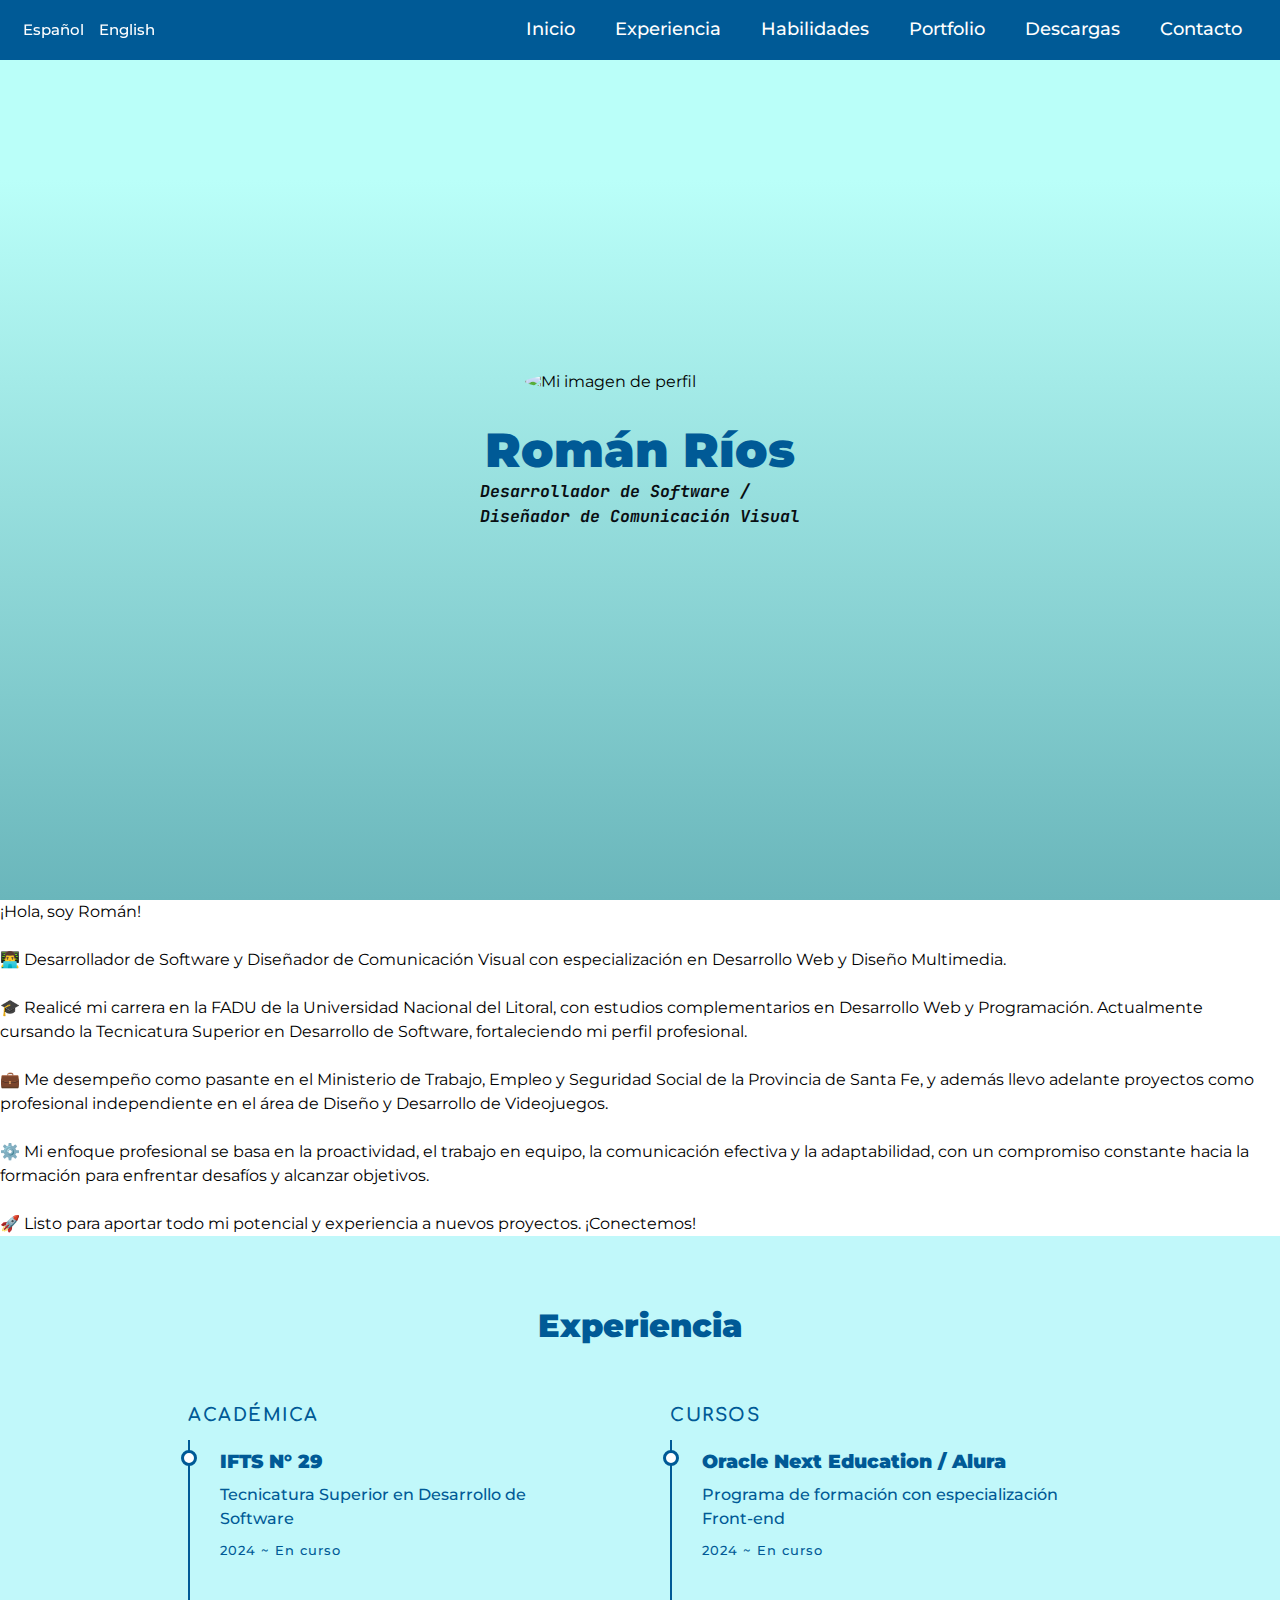
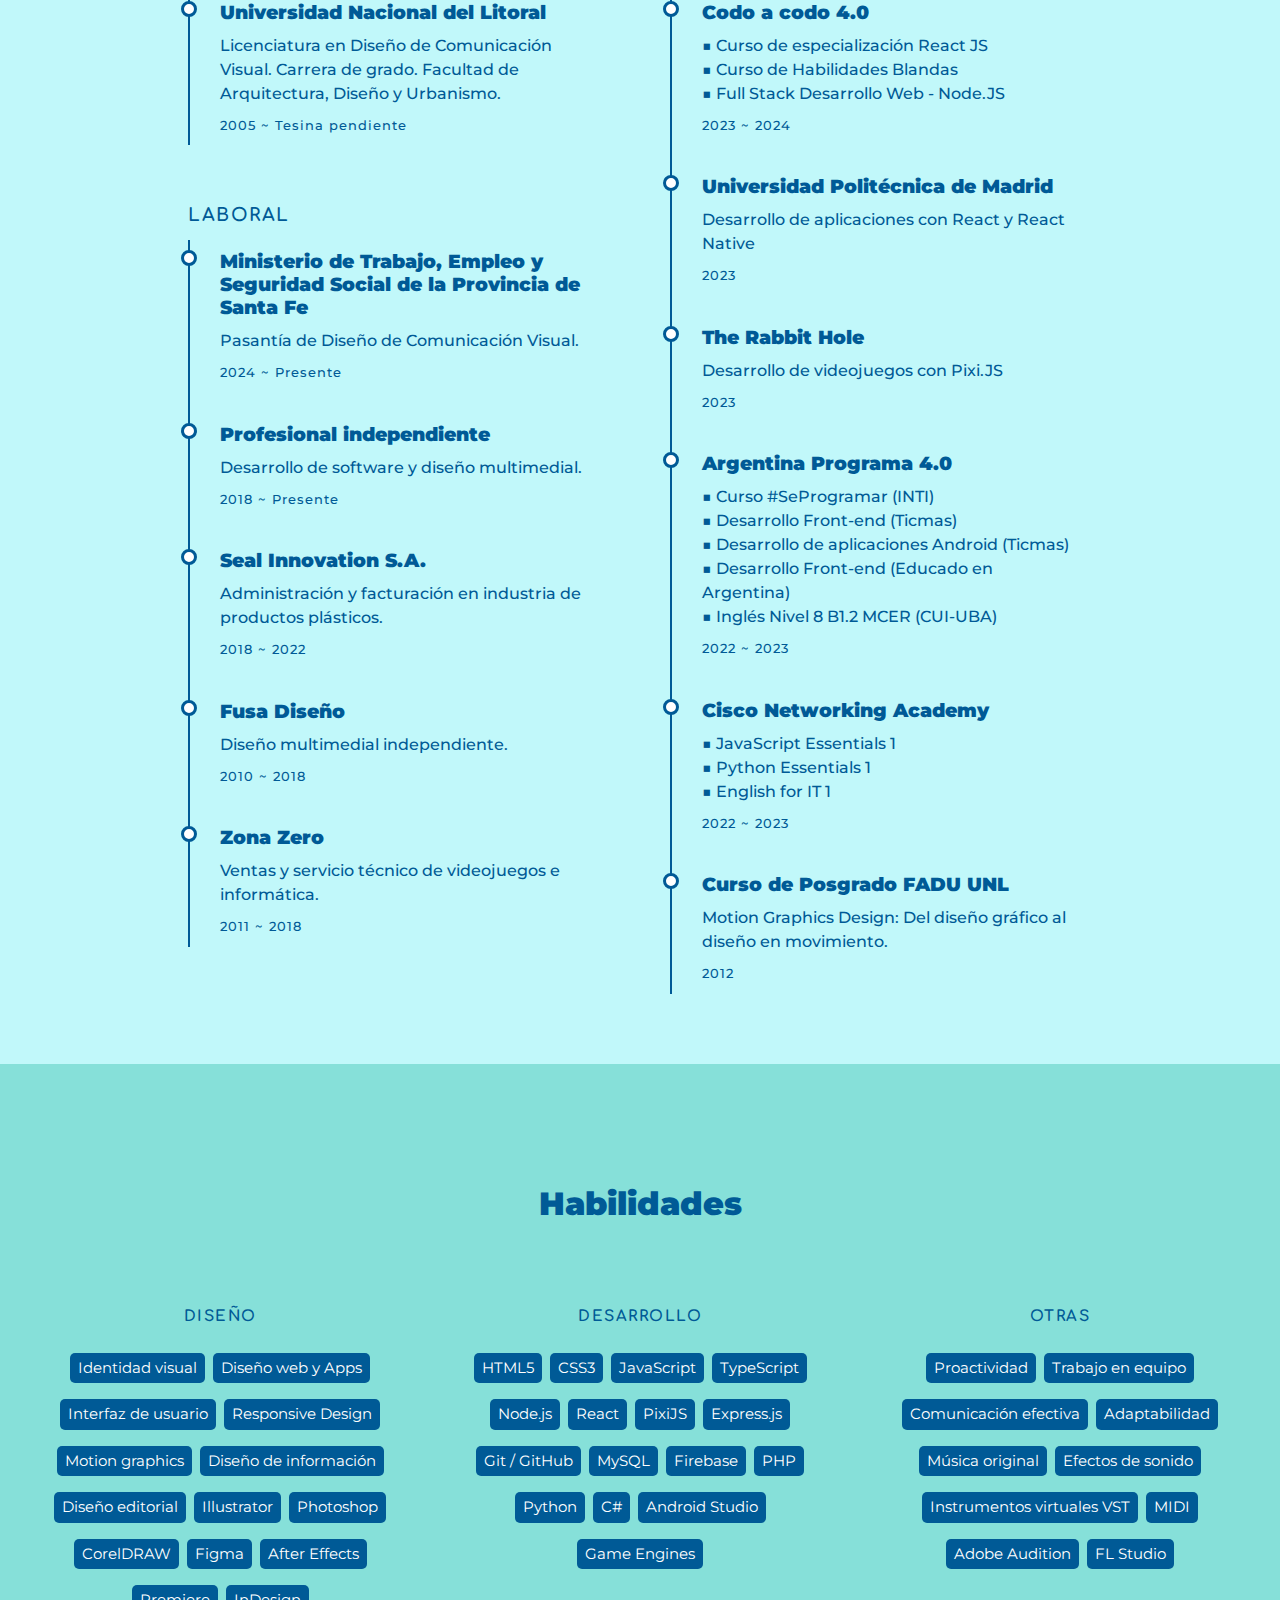
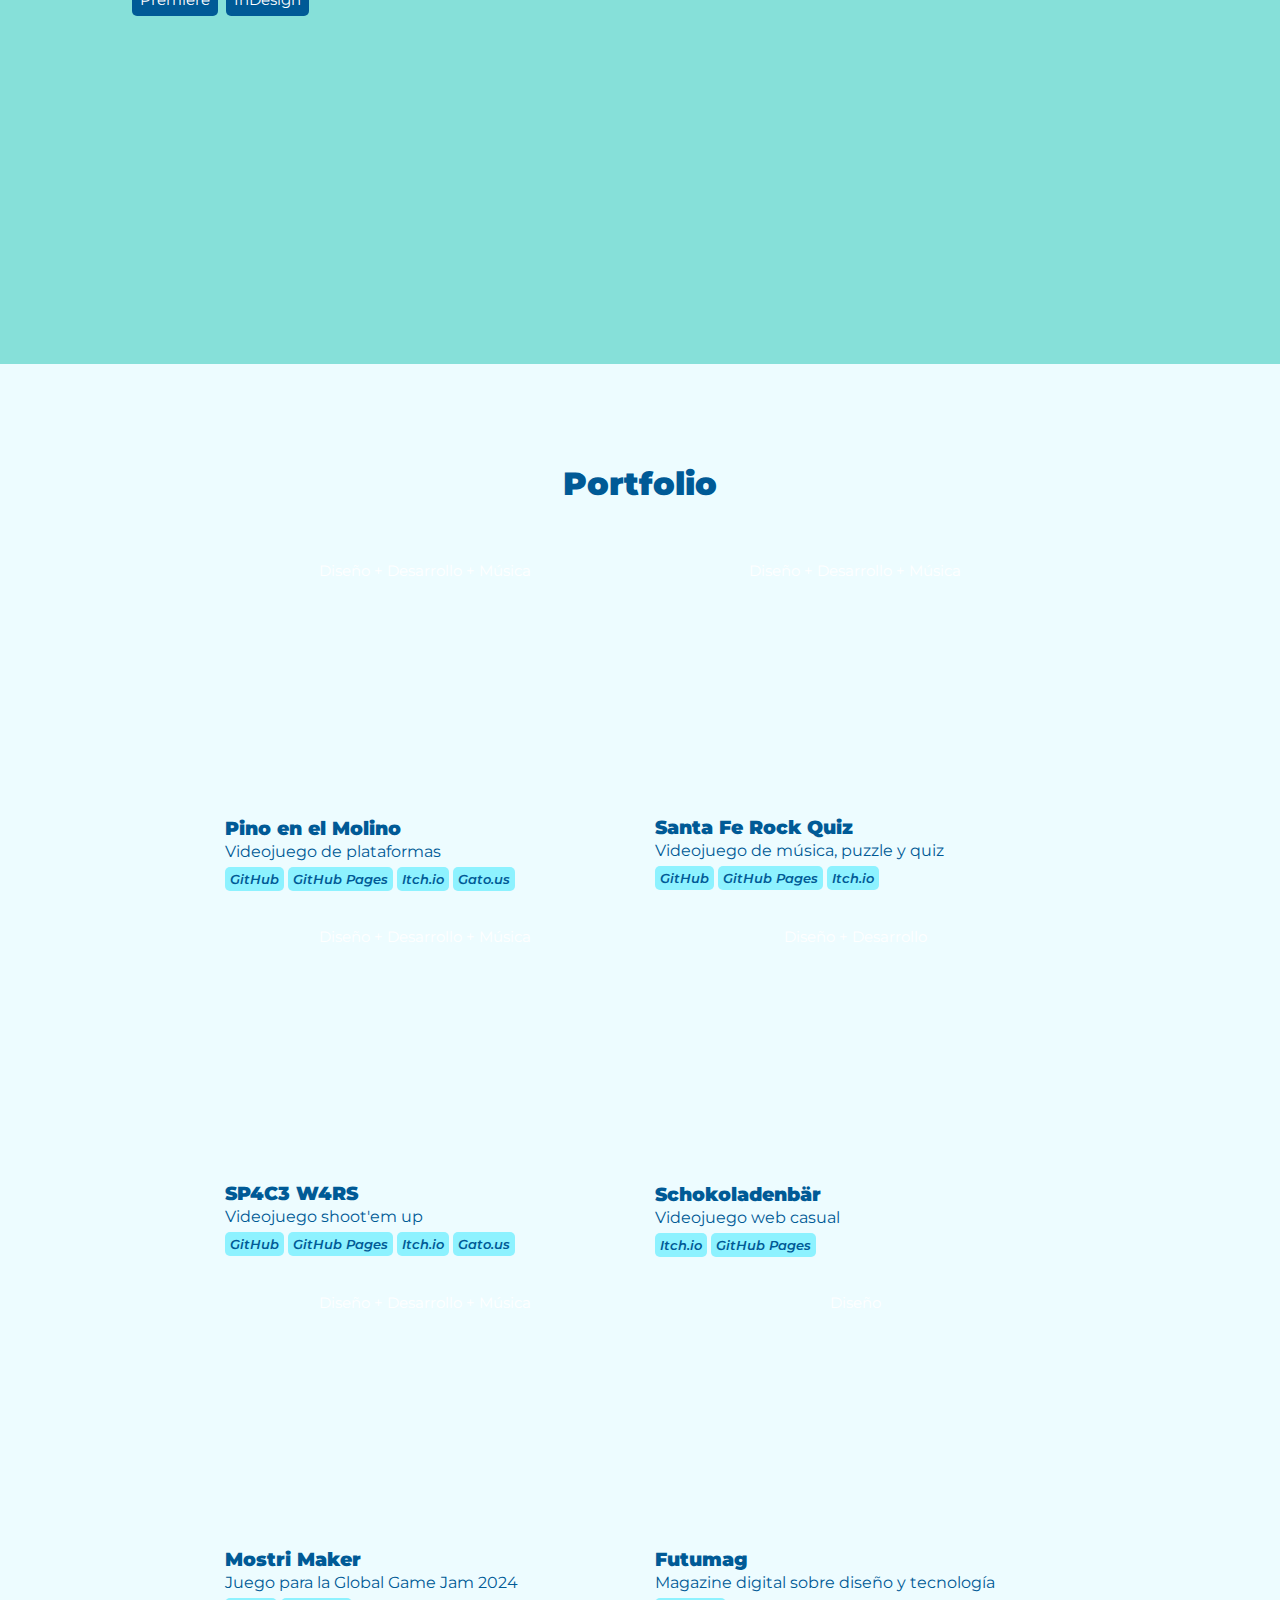
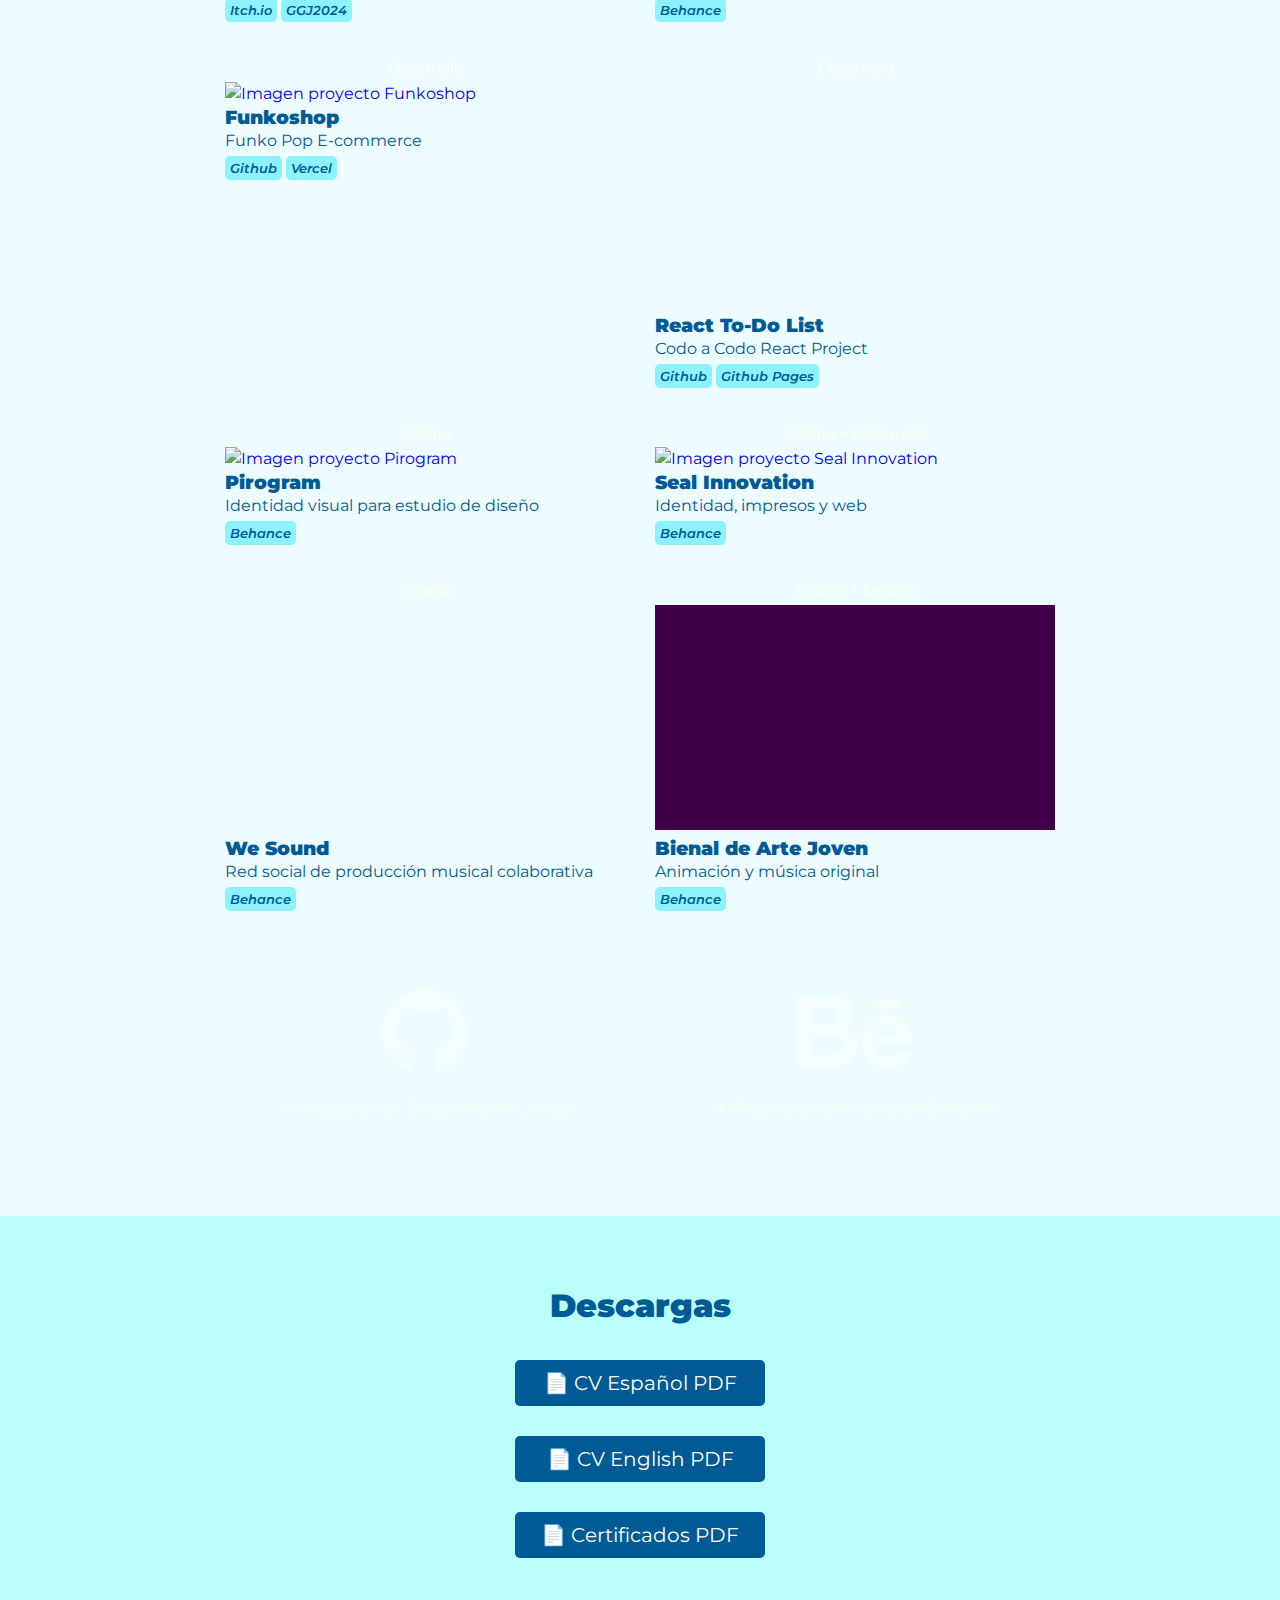
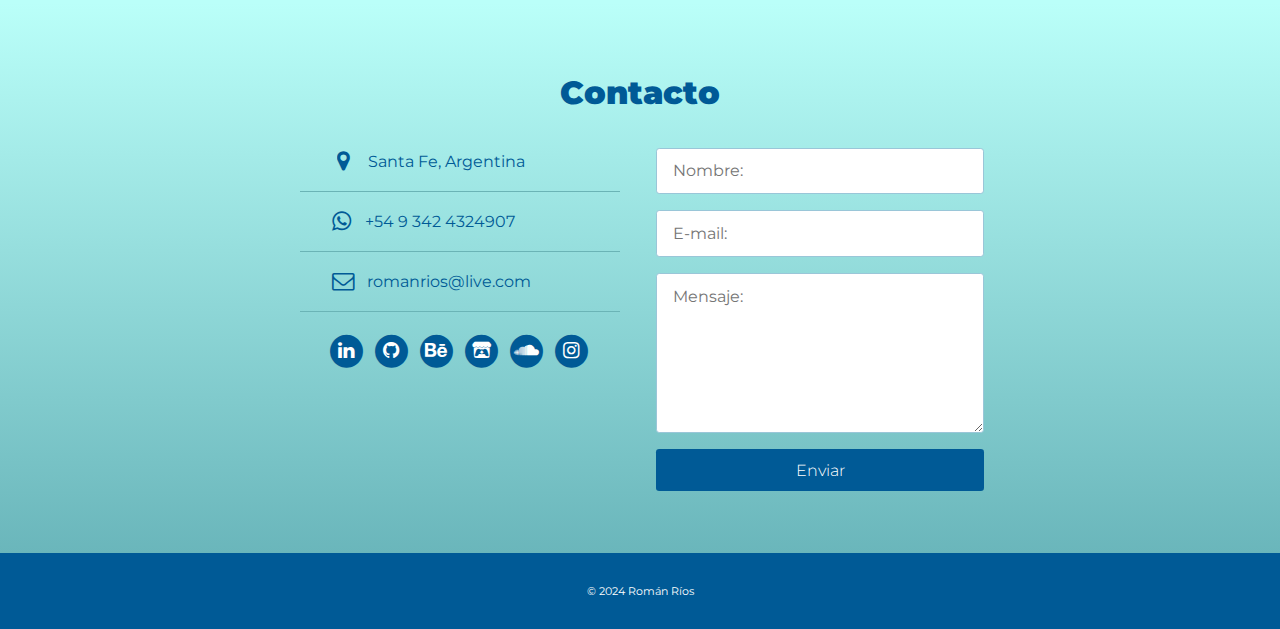
==== commit 6559ddb3: "chatbot disabled" ====
--- a/index.html
+++ b/index.html
@@ -44,7 +44,7 @@
         <li><a class="active" href="#hero" id="nav_inicio">Inicio</a></li>
         <li><a href="#experiencia" id="nav_experiencia">Experiencia</a></li>
         <li><a href="#habilidades" id="nav_habilidades">Habilidades</a></li>
-        <li><a href="#projects" id="nav_proyectos">Proyectos</a></li>
+        <li><a href="#projects" id="nav_proyectos">Portfolio</a></li>
         <li><a href="#downloads" id="nav_downloads">Descargas</a></li>
         <li><a href="#contact_main" id="nav_contacto">Contacto</a></li>
       </ul>
@@ -65,27 +65,32 @@
         ¡Hola, soy Román!
         <br />
         <br />
-        👨‍💻 Desarrollador de Software y Diseñador de Comunicación Visual de Argentina,
-        apasionado por crear experiencias de alto impacto en desarrollo web y
-        diseño multimedia.
-        <br />
-        <br />
-        🎓 Realicé la Licenciatura en Diseño de Comunicación Visual en la
-        Universidad Nacional del Litoral, con especializaciones en Desarrollo
-        Web y Programación. Actualmente, estoy cursando la Tecnicatura
-        Superior en Desarrollo de Software, profundizando mis habilidades en
-        el diseño, construcción, verificación, depuración, optimización y
-        mantenimiento de software.
-        <br />
-        <br />
-        💡 Mi enfoque se basa en la proactividad, el trabajo en equipo, la
-        comunicación efectiva y la adaptabilidad, con una formación constante
-        para afrontar desafíos y alcanzar objetivos.
-        <br />
-        <br />
-        🚀 Listo para aportar todo mi potencial y experiencia a tu equipo.
-        ¡Conectemos!
+        👨‍💻 Desarrollador de Software y Diseñador de Comunicación Visual
+        con especialización en Desarrollo Web y Diseño Multimedia.
+        <br />
+        <br />
+        🎓 Realicé mi carrera en la FADU de la Universidad Nacional del
+        Litoral, con estudios complementarios en Desarrollo Web y
+        Programación. Actualmente cursando la Tecnicatura Superior en
+        Desarrollo de Software, fortaleciendo mi perfil profesional.
+        <br />
+        <br />
+        💼 Me desempeño como pasante en el Ministerio de Trabajo, Empleo
+        y Seguridad Social de la Provincia de Santa Fe, y además llevo
+        adelante proyectos como profesional independiente en el área de
+        Diseño y Desarrollo de Videojuegos.
+        <br />
+        <br />
+        ⚙️ Mi enfoque profesional se basa en la proactividad, el trabajo en
+        equipo, la comunicación efectiva y la adaptabilidad, con un
+        compromiso constante hacia la formación para enfrentar desafíos
+        y alcanzar objetivos.
+        <br />
+        <br />
+        🚀 Listo para aportar todo mi potencial y experiencia a nuevos
+        proyectos. ¡Conectemos!
       </p>
+
     </section>
 
     <!-- *********** -->
@@ -138,7 +143,7 @@
                   <p id="exp_pasantia">
                     Pasantía de Diseño de Comunicación Visual.
                   </p>
-                  <p class="anio" id="anio_freelance">2024 ~ Presente</p>
+                  <p class="anio" id="anio_pasantia">2024 ~ Presente</p>
                 </div>
               </div>
 
@@ -196,7 +201,7 @@
                 <p id="exp_oracle">
                   Programa de formación con especialización Front-end
                 </p>
-                <p class="anio">2024 ~ en curso</p>
+                <p class="anio" id="anio_oracle">2024 ~ En curso</p>
               </div>
             </div>
 
@@ -350,33 +355,12 @@
     <!-- ********* -->
 
     <section id="projects">
-      <h2 id="title_proyectos">Proyectos realizados</h2>
+      <h2 id="title_proyectos">Portfolio</h2>
 
       <div class="projects-list">
 
 
-        <!-- SCHOKOLADENBAR -->
-        <div class="project-detail">
-          <p class="project-header">Diseño + Desarrollo + Música</p>
-
-          <div style="padding: 56.4% 0 0 0; position: relative; margin-bottom:
-    7px;"">
-    <iframe
-      src=" https://player.vimeo.com/video/1026270110?h=3a7c63e816&title=0&byline=0&portrait=0" style="
-        position: absolute;
-        top: 0;
-        left: 0;
-        width: 100%;
-        height: 100%;
-      " frameborder="0" allow="autoplay; fullscreen; picture-in-picture" allowfullscreen></iframe>
-          </div>
-          <!-- <script src="https://player.vimeo.com/api/player.js"></script> -->
-          <h3>Schokoladenbär</h3>
-          <p id="proyecto_schokoladenbar">Videojuego web casual</p>
-
-          <a href="https://romanrios.github.io/schokoladenbar/00" target="_blank" class="link">GitHub Pages</a>
-
-        </div>
+
 
 
 
@@ -405,30 +389,7 @@
           <a href="https://www.gato.us/game/pino-en-el-molino" target="_blank" class="link">Gato.us</a>
         </div>
 
-        <!-- FUTUMAG -->
-        <div class="project-detail">
-          <p class="project-header">Diseño</p>
-          <div style="
-              padding: 56.25% 0 0 0;
-              position: relative;
-              margin-bottom: 7px;
-            ">
-            <iframe src="https://player.vimeo.com/video/749776562?h=b391f64a51&title=0&byline=0&portrait=0" style="
-                position: absolute;
-                top: 0;
-                left: 0;
-                width: 100%;
-                height: 100%;
-              " frameborder="0" allow="autoplay; fullscreen; picture-in-picture" allowfullscreen></iframe>
-          </div>
-          <!-- <script src="https://player.vimeo.com/api/player.js"></script> -->
-          <h3>Futumag</h3>
-          <p id="proyecto_futumag">
-            Magazine digital sobre diseño y tecnología
-          </p>
-          <a href="https://www.behance.net/gallery/152697725/FUTUMAG-Revista-Digital" target="_blank"
-            class="link">Behance</a>
-        </div>
+
 
         <!-- SANTA FE ROCK QUIZ -->
         <div class="project-detail">
@@ -483,16 +444,31 @@
           <a href="https://www.gato.us/game/sp4c3-w4rs" target="_blank" class="link">Gato.us</a>
         </div>
 
-        <!-- FUNKOSHOP -->
-        <div class="project-detail">
-          <p class="project-header">Desarrollo</p>
-          <a title="Enlace al proyecto" href="https://romanrios-funkoshop.vercel.app/home" target="_blank">
-            <img src="images/funkoshop.jpg" alt="Imagen proyecto Funkoshop" /></a>
-          <h3>Funkoshop</h3>
-          <p id="proyecto_spacewars">Funko Pop E-commerce</p>
-          <a href="https://github.com/romanrios/challenge_integrador" target="_blank" class="link">Github</a>
-          <a href="https://romanrios-funkoshop.vercel.app/home" target="_blank" class="link">Vercel</a>
-        </div>
+
+        <!-- SCHOKOLADENBAR -->
+        <div class="project-detail">
+          <p class="project-header">Diseño + Desarrollo</p>
+
+          <div style="padding: 56.4% 0 0 0; position: relative; margin-bottom:
+7px;"">
+<iframe
+src=" https://player.vimeo.com/video/1026270110?h=3a7c63e816&title=0&byline=0&portrait=0" style="
+position: absolute;
+top: 0;
+left: 0;
+width: 100%;
+height: 100%;
+" frameborder="0" allow="autoplay; fullscreen; picture-in-picture" allowfullscreen></iframe>
+          </div>
+          <!-- <script src="https://player.vimeo.com/api/player.js"></script> -->
+          <h3>Schokoladenbär</h3>
+          <p id="proyecto_schokoladenbar">Videojuego web casual</p>
+          <a href="https://romanrios.itch.io/schokoladenbar/" target="_blank" class="link">Itch.io</a>
+          <a href="https://romanrios.github.io/schokoladenbar/00" target="_blank" class="link">GitHub Pages</a>
+
+        </div>
+
+
 
         <!-- MOSTRI MAKER -->
         <div class="project-detail">
@@ -518,6 +494,47 @@
           <a href="https://romanrios.itch.io/mostrimaker/" target="_blank" class="link">Itch.io</a>
           <a href="https://globalgamejam.org/games/2024/mostri-maker-4" target="_blank" class="link">GGJ2024</a>
         </div>
+
+
+        <!-- FUTUMAG -->
+        <div class="project-detail">
+          <p class="project-header">Diseño</p>
+          <div style="
+      padding: 56.25% 0 0 0;
+      position: relative;
+      margin-bottom: 7px;
+    ">
+            <iframe src="https://player.vimeo.com/video/749776562?h=b391f64a51&title=0&byline=0&portrait=0" style="
+        position: absolute;
+        top: 0;
+        left: 0;
+        width: 100%;
+        height: 100%;
+      " frameborder="0" allow="autoplay; fullscreen; picture-in-picture" allowfullscreen></iframe>
+          </div>
+          <!-- <script src="https://player.vimeo.com/api/player.js"></script> -->
+          <h3>Futumag</h3>
+          <p id="proyecto_futumag">
+            Magazine digital sobre diseño y tecnología
+          </p>
+          <a href="https://www.behance.net/gallery/152697725/FUTUMAG-Revista-Digital" target="_blank"
+            class="link">Behance</a>
+        </div>
+
+
+
+        <!-- FUNKOSHOP -->
+        <div class="project-detail">
+          <p class="project-header">Desarrollo</p>
+          <a title="Enlace al proyecto" href="https://romanrios-funkoshop.vercel.app/home" target="_blank">
+            <img src="images/funkoshop.jpg" alt="Imagen proyecto Funkoshop" /></a>
+          <h3>Funkoshop</h3>
+          <p id="proyecto_spacewars">Funko Pop E-commerce</p>
+          <a href="https://github.com/romanrios/challenge_integrador" target="_blank" class="link">Github</a>
+          <a href="https://romanrios-funkoshop.vercel.app/home" target="_blank" class="link">Vercel</a>
+        </div>
+
+
 
         <!-- TODO LIST -->
         <div class="project-detail">
@@ -789,6 +806,8 @@
 
   <script src="function.js"></script>
   <script src="https://code.iconify.design/iconify-icon/1.0.7/iconify-icon.min.js"></script>
+
+  <!-- <script src="https://cdn.pulse.is/livechat/loader.js" data-live-chat-id="6748752e303d10306e02d93a" async></script> -->
 </body>
 
 </html>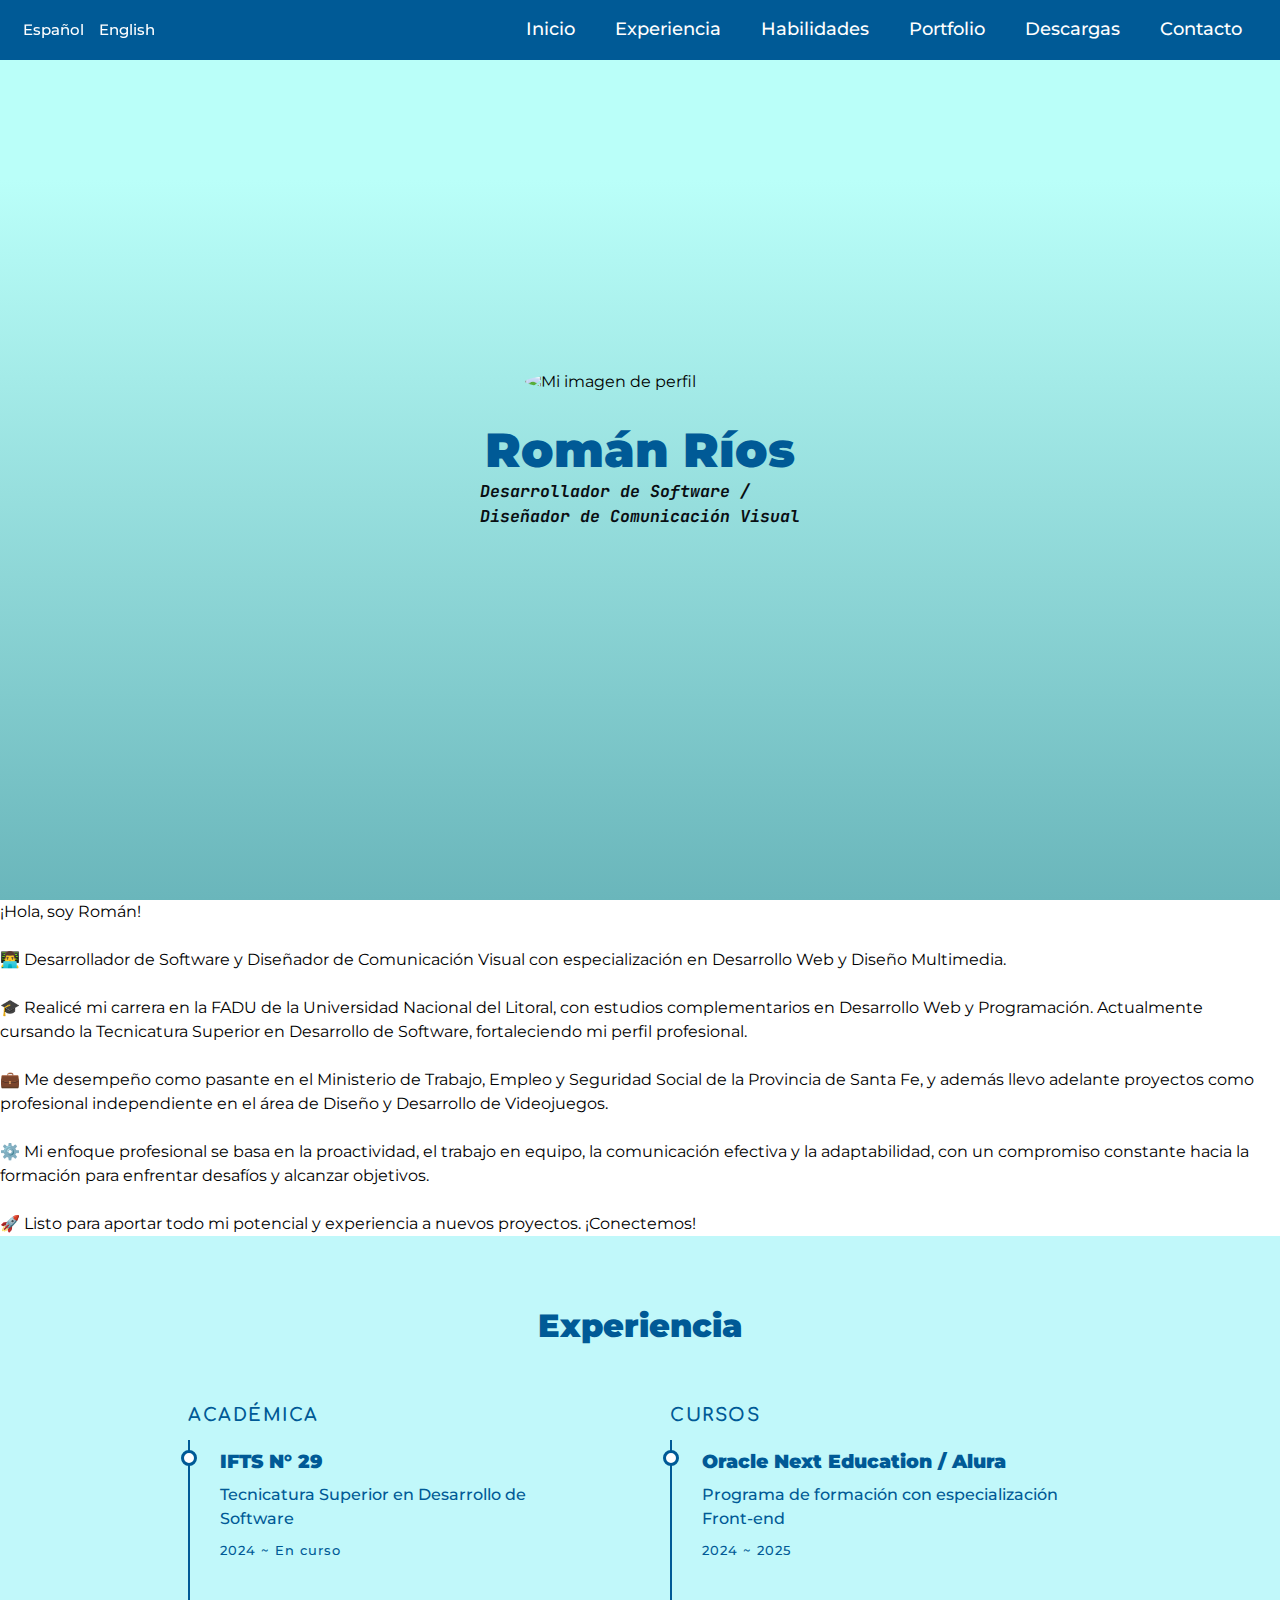
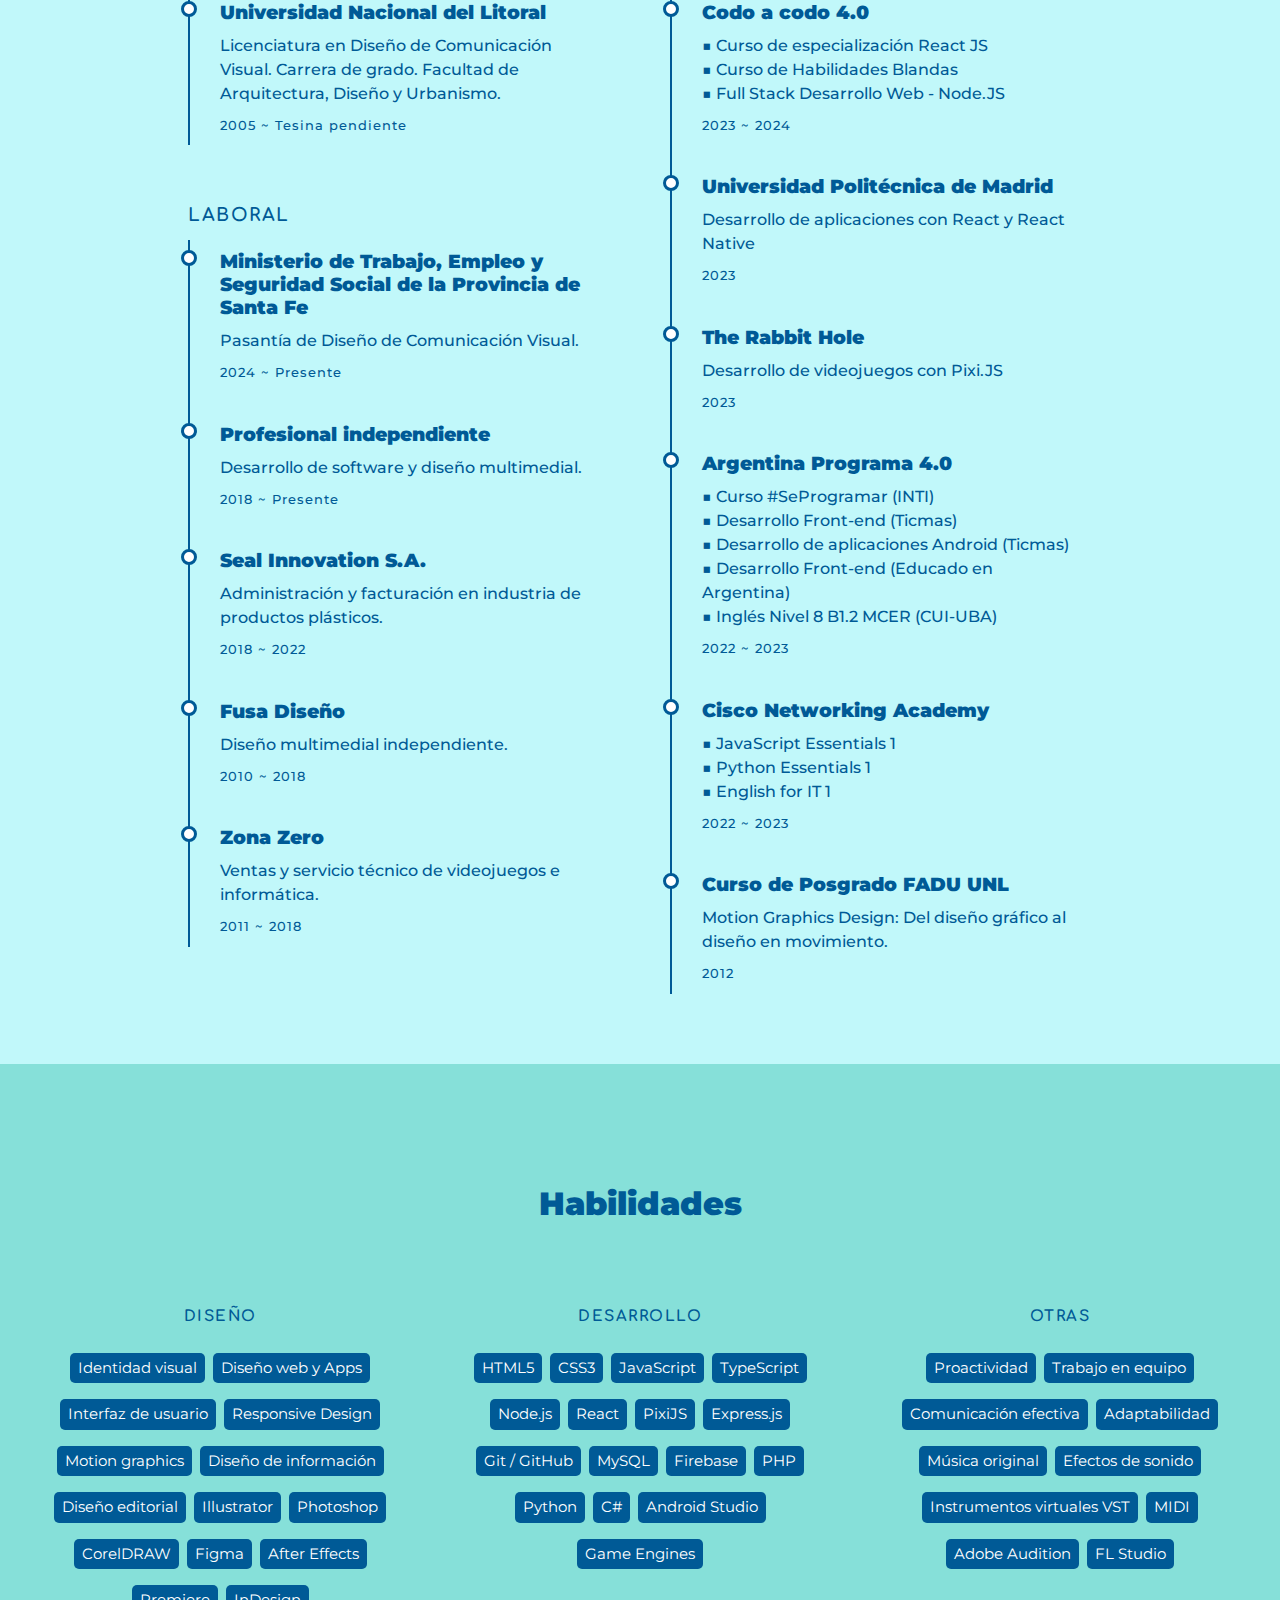
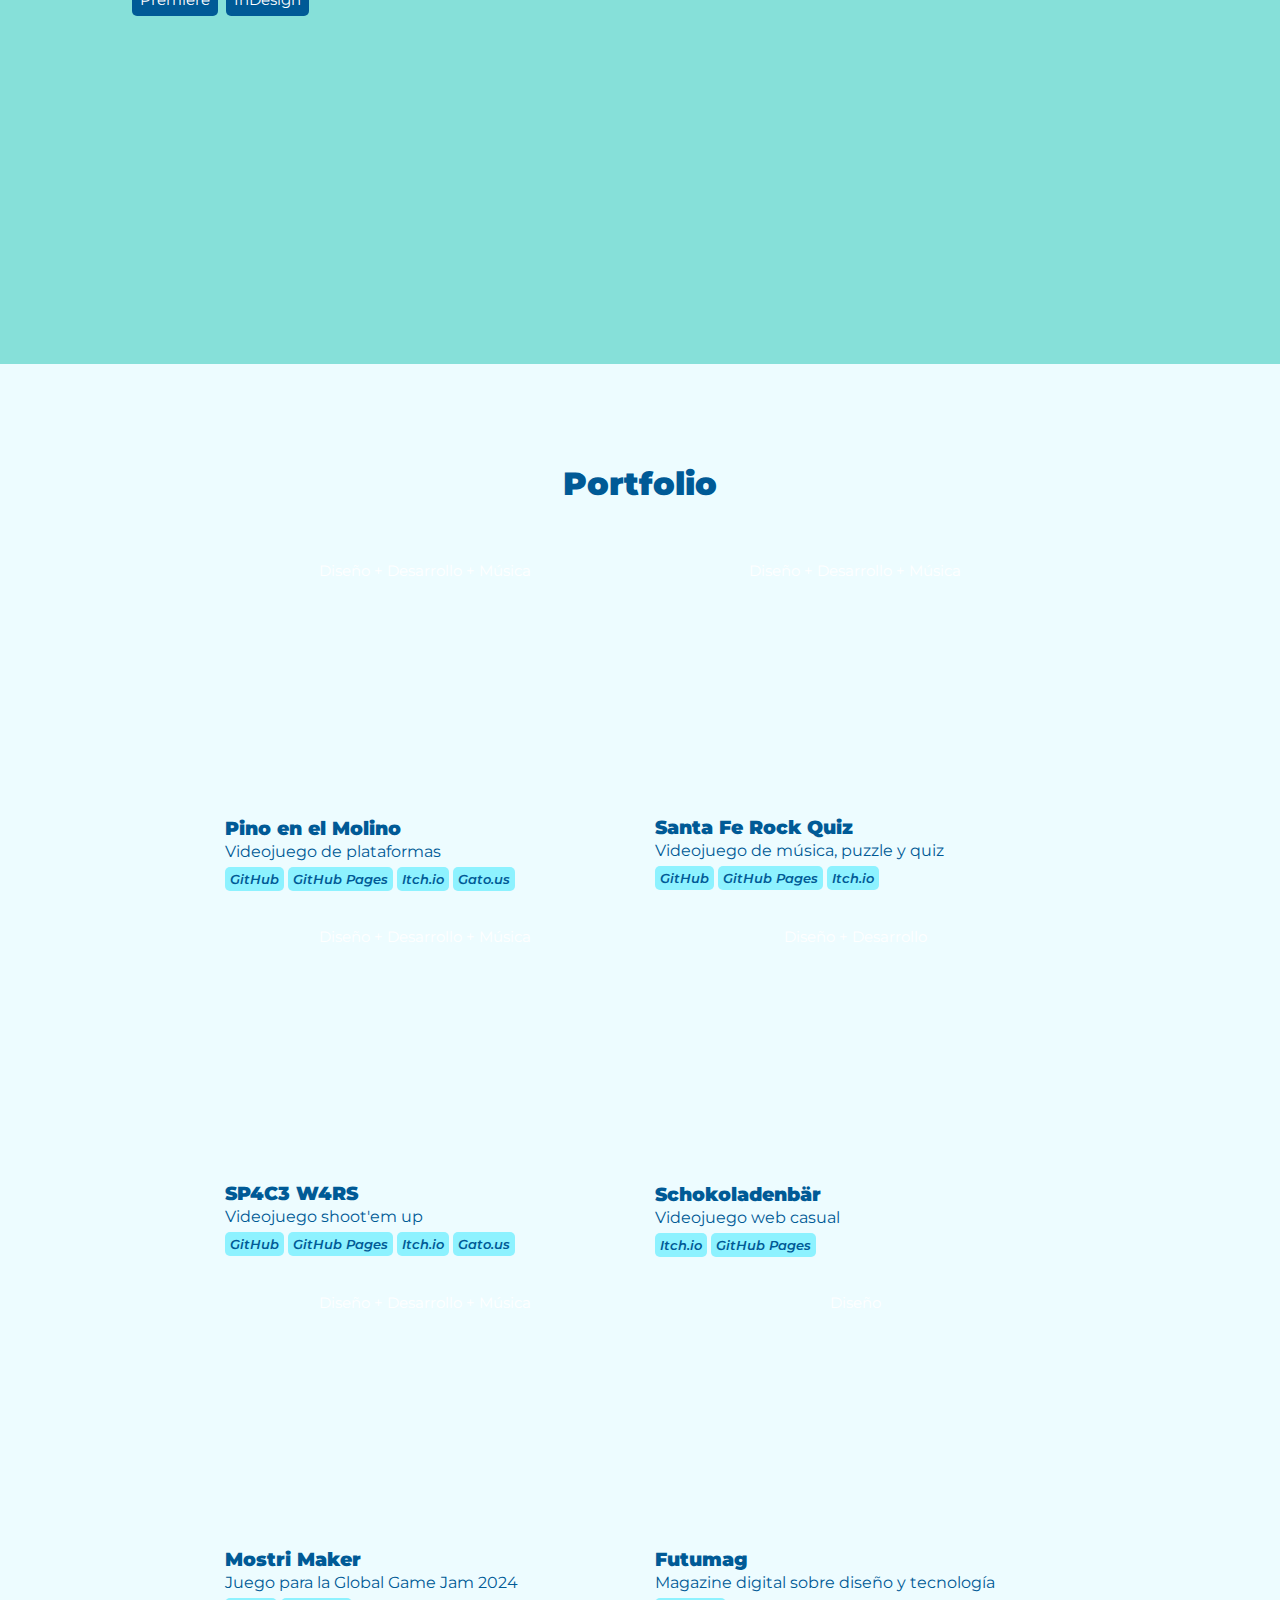
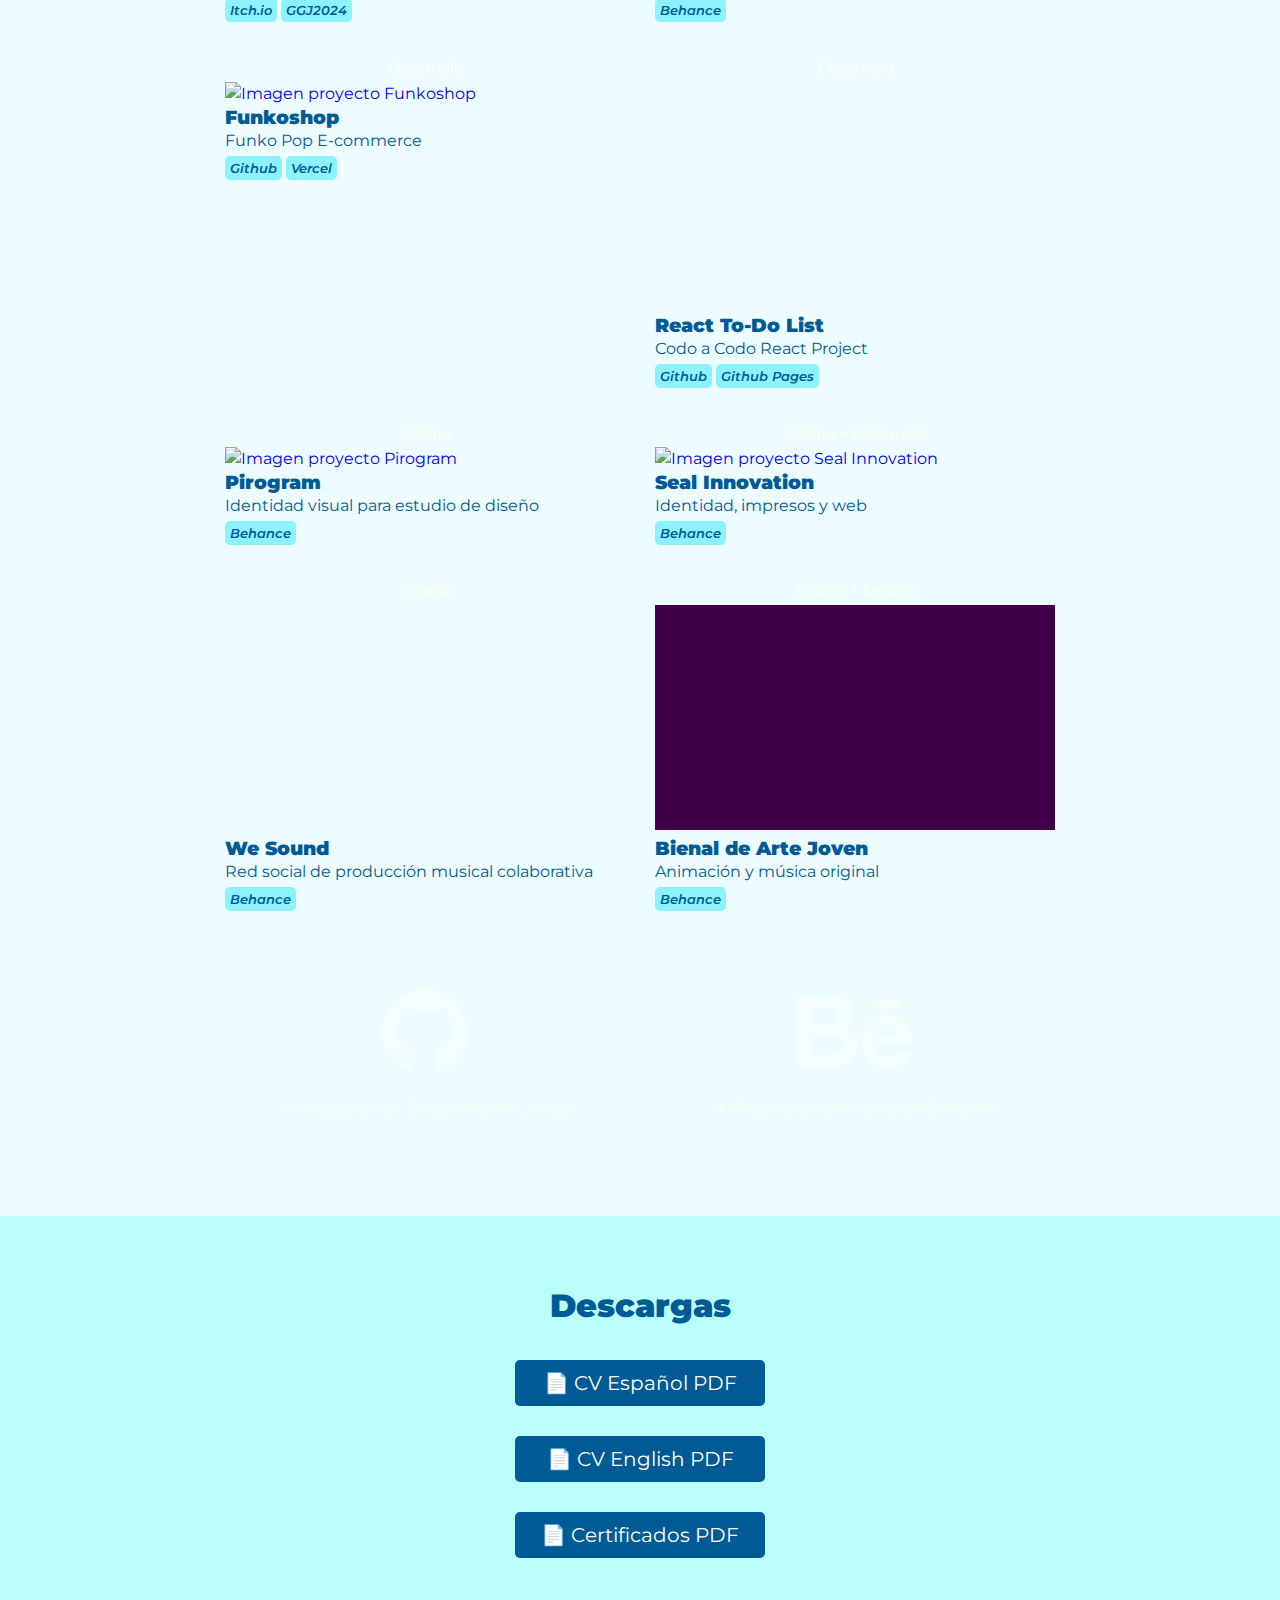
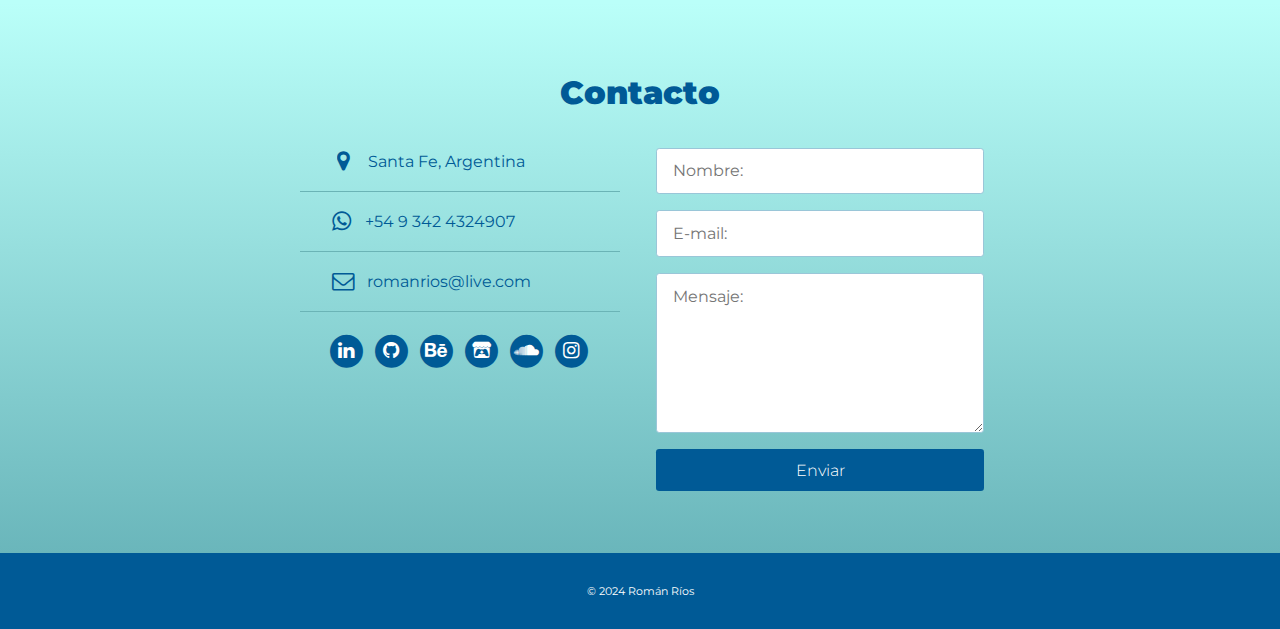
==== commit c2eaf75c: "ONE finished" ====
--- a/index.html
+++ b/index.html
@@ -201,7 +201,7 @@
                 <p id="exp_oracle">
                   Programa de formación con especialización Front-end
                 </p>
-                <p class="anio" id="anio_oracle">2024 ~ En curso</p>
+                <p class="anio" id="anio_oracle">2024 ~ 2025</p>
               </div>
             </div>
 
